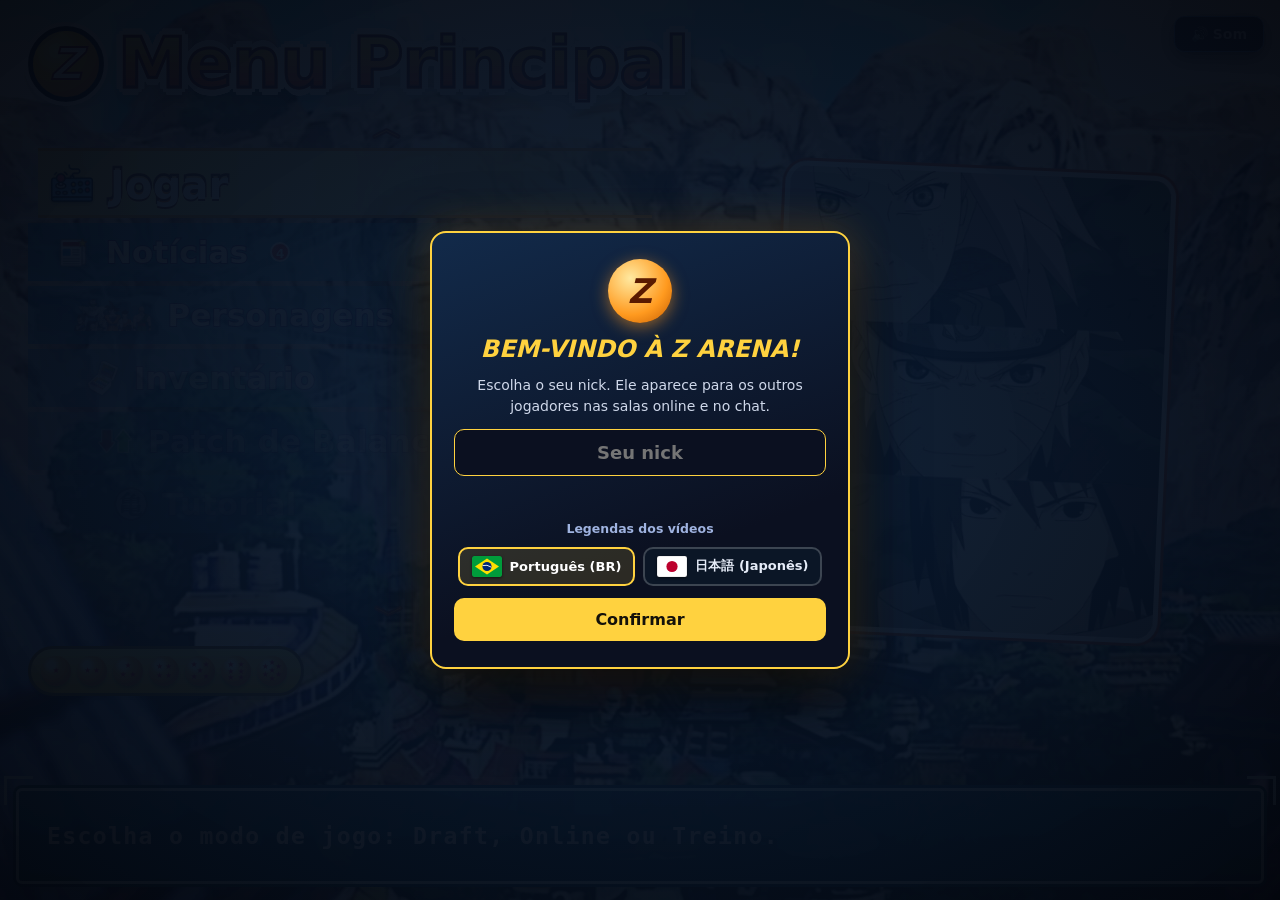
==== src/z-arena.html @ a7643291 "O slot da Única não estoura mais com nomes longos O slot é um item de grade, e item de grade cresce " ====
<!doctype html><html><head><meta charset=utf8><meta name=viewport content="width=device-width,initial-scale=1,viewport-fit=cover"><style>:root{color-scheme:light;box-sizing:border-box;padding-top:env(safe-area-inset-top,0px);padding-bottom:env(safe-area-inset-bottom,0px)}html{scroll-padding-top:env(safe-area-inset-top,0px)}body{margin:0;padding:0;font:14px -apple-system,BlinkMacSystemFont,sans-serif;background:#fff;color:#000}img{max-width:100%}[hidden]:not([hidden=until-found i]){display:none!important}</style></head><body>
<!DOCTYPE html><html lang="pt-BR"><head><meta charset="utf-8">
<meta name="viewport" content="width=device-width, initial-scale=1, viewport-fit=cover">
<title>Z Arena · Etapa 1</title><style>
:root{--bg:#eceff6;--pn:#fff;--in:#e3e7f1;--tx:#151a28;--mu:#5b6379;--a:#f08a00;--r:#d63a30;--g:#23a35f;box-sizing:border-box;padding-top:env(safe-area-inset-top,0px);padding-bottom:env(safe-area-inset-bottom,0px)}
@media(prefers-color-scheme:dark){:root:not([data-theme="light"]){--bg:#0e1220;--pn:#182038;--in:#0e1527;--tx:#e8ecf7;--mu:#8e98b3;--a:#ffa31a;--r:#ff5a4d;--g:#3fd17f}}
:root[data-theme="dark"]{--bg:#0e1220;--pn:#182038;--in:#0e1527;--tx:#e8ecf7;--mu:#8e98b3;--a:#ffa31a;--r:#ff5a4d;--g:#3fd17f}
*{box-sizing:border-box}body{margin:0;background:var(--bg);color:var(--tx);font:14px/1.35 system-ui,sans-serif}
main{max-width:980px;margin:auto;padding:10px}h1{font:800 18px system-ui;margin:2px 0 8px}
.row{background:var(--pn);border:2px solid transparent;border-radius:12px;padding:8px;margin-bottom:8px}.row.cur{border-color:var(--a)}
.hd{display:flex;gap:8px;align-items:center;margin-bottom:6px}.hd img{width:38px;height:38px;border-radius:8px;border:2px solid var(--mu)}.hd small{color:var(--mu)}
#b{display:grid;grid-template-columns:1fr 1fr;gap:8px;align-items:start}.row{margin-bottom:0}.us{display:grid;grid-template-columns:1fr;gap:8px}
.u{background:var(--in);border-radius:10px;padding:7px;display:grid;grid-template-columns:58px 1fr;gap:5px 8px}.u.tg{outline:3px solid var(--r);cursor:pointer}.u.dead{opacity:.8}.u.dead .f{filter:grayscale(1) brightness(.55)}
.fw{position:relative;width:58px;height:58px;grid-row:span 2}.f{width:100%;height:100%;border-radius:10px;display:block}.fw b{position:absolute;inset:0;display:grid;place-items:center;font:800 34px system-ui;text-shadow:0 0 6px #000;pointer-events:none}.fw b.sp{animation:sp 1.6s linear infinite}.fw b.xx{color:#ff4d4d;font-size:46px}@keyframes sp{to{transform:rotate(360deg)}}@media(prefers-reduced-motion:reduce){.fw b.sp{animation:none}}.nm small{display:block;color:var(--mu);font-size:11px}
.hp{position:relative;height:15px;background:#8884;border-radius:8px;overflow:hidden}.hp i{position:absolute;inset:0 auto 0 0;background:var(--g)}.hp span{position:relative;font-size:10px;padding-left:6px;font-weight:700}.sb{position:relative;height:9px;margin-top:3px;background:#8884;border-radius:5px;overflow:hidden}.sb i{position:absolute;inset:0 auto 0 0}.sb.a i{background:#9aa3b5}.sb.r i{background:#2f8cff}.sb span{position:relative;font-size:8px;font-weight:700;padding-left:5px;line-height:9px;color:#fff;text-shadow:0 0 2px #000}
.ch{grid-column:1/-1;display:flex;flex-wrap:wrap;gap:5px;min-height:26px}.si{position:relative;width:26px;height:26px;border-radius:7px;display:grid;place-items:center;font-size:15px;background:#8883;border:2px solid var(--g);touch-action:none;user-select:none}.si.d{border-color:var(--r)}.si em{position:absolute;right:-4px;bottom:-5px;font:800 10px system-ui;background:#000c;color:#fff;border-radius:5px;padding:0 3px}
.sk{grid-column:1/-1;display:flex;flex-wrap:wrap;gap:6px;align-items:center}.w{position:relative}
.ic{width:44px;height:44px;border-radius:8px;border:2px solid var(--mu);display:block;touch-action:none;user-select:none;-webkit-user-drag:none}.ic.on{border-color:var(--a);cursor:pointer}.ic.q{border-color:var(--g)}.ic.off{filter:grayscale(1) brightness(.55)}.ic.p{width:32px;height:32px;border-radius:50%}
.w em{position:absolute;inset:0;display:grid;place-items:center;font:800 18px system-ui;color:#fff;text-shadow:0 0 4px #000;pointer-events:none}
#bar{display:flex;gap:10px;align-items:center;flex-wrap:wrap;margin:6px 0}button{background:var(--a);color:#161616;border:0;border-radius:9px;padding:10px 16px;font:700 14px system-ui}
#lg{font-size:12px;color:var(--mu)}#lg div{padding:2px 0;display:flex;gap:6px;align-items:center}#lg img{width:24px;height:24px;border-radius:5px;flex:none}#lg .lgt{display:block;font:800 11px system-ui;letter-spacing:.1em;text-transform:uppercase;color:#ffcf4a;padding:8px 0 3px;margin-top:4px;border-top:1px solid #ffffff1c}#lg .lgt:first-child{border-top:0;margin-top:0}@media(max-width:899px){body.bt #lg{max-height:40vh;overflow:auto}}
#tip.hv .hvk{display:block;margin-top:7px;padding-top:6px;border-top:1px solid #ffffff1f;color:#8fa0c4;font:600 10.5px system-ui;font-style:normal}#tip.hv kbd{font:800 10px system-ui;background:#ffffff1a;border:1px solid #ffffff40;border-radius:4px;padding:0 5px;color:#fff}#tip.hv.lk{pointer-events:auto;border-color:#ffd23f;box-shadow:0 0 0 2px #ffd23f55,0 10px 28px #000c}#tip.hv.lk .hvk{color:#ffd23f}#tip.hv.lk [data-g],#tip.hv.lk .skr{cursor:help}#tip.hv{max-width:320px;padding:10px 12px;font-size:12.5px;border-color:#ffd23f88;box-shadow:0 10px 28px #000c} #tip.hv b{font-size:13.5px} #tip{position:fixed;z-index:200;max-width:300px;background:#0b1020f2;color:#fff;border:1px solid #fff4;border-radius:10px;padding:9px 11px;font-size:12px;pointer-events:none;display:none}
#tip small{display:block;color:#ffc65a;margin:2px 0 5px}#tip p{margin:0 0 5px}#tip i{display:block;color:#9fe3c4;font-style:normal;font-size:11px;margin-top:2px}
@media(max-width:560px){#b{gap:6px}.row{padding:6px}.ic{width:34px;height:34px}.ic.p{width:26px;height:26px}.fw{width:46px;height:46px}.u{grid-template-columns:46px 1fr;padding:5px}.sk{gap:3px}}.bars{display:flex;flex-direction:column;gap:3px}.bar{position:relative;height:18px;border-radius:9px;background:#8885;overflow:hidden}.bar i{position:absolute;inset:0 auto 0 0}.bar span{position:relative;display:block;font:700 11px/18px system-ui;padding:0 8px;color:#fff;text-shadow:0 1px 2px #000}.bar.h i{background:#23a35f}.bar.h.lo i{background:#e04a3f}.bar.b i{background:#2f7fe8}.bar.a i{background:#8f97a8}.bar.z span{opacity:.55}.ch{min-height:0}.qq{flex-basis:100%;font-size:12px;color:var(--mu)}button.g{background:transparent;color:var(--tx);border:2px solid var(--mu)}button:disabled{opacity:.4}.slots{display:flex;gap:8px;flex-wrap:wrap;margin-bottom:8px}.slot{width:96px;min-height:104px;border:2px dashed var(--mu);border-radius:10px;padding:4px;text-align:center;font-size:11px}.slot.e{opacity:.6}.slot img{width:64px;height:64px;border-radius:8px}.slot small{display:block;color:var(--mu)}.rs{display:flex;flex-wrap:wrap;gap:6px}.rs .ic{width:50px;height:50px}.ic.sel{border-color:var(--g)}@media(max-width:560px){.slot{width:74px}}
#tip:has(.cd){max-width:none;padding:3px;background:#000e}.cd{display:block;aspect-ratio:1440/1546;width:min(92vw,620px,calc((100vh - 24px)*1440/1546));height:auto;border-radius:8px}
.pb{position:absolute;left:50%;bottom:-7px;transform:translateX(-50%);font:800 10px system-ui;padding:0 5px;border-radius:6px;background:#000c;white-space:nowrap;pointer-events:none}.pb.up{color:#4ade80}.pb.dn{color:#ff6b61}
.si.rv{border-color:#ffd54a;box-shadow:0 0 7px #ffd54a}
.fdb{grid-column:1/-1;background:var(--pn);border-radius:10px;padding:8px 10px;font-size:13px}.row.full{grid-column:1/-1}.fdd{margin:8px 0 0;font-size:13px;color:var(--mu)}button.g.on2{background:var(--a);color:#161616;border-color:var(--a)}
.bar i{transition:width .05s linear}@media(prefers-reduced-motion:reduce){.bar i{transition:none!important}}
#dr{display:none;--dbg:#06080d;--dpn:#0d111a;--dln:#1d2534;--dtx:#e9edf6;--dmu:#8590a6;--b1:#4b93ff;--r1:#ff5757;--gd:#f5a524}
body.dm{background:#06080d}body.dm main{display:none}body.dm #dr{display:block;min-height:100vh;background:var(--dbg);color:var(--dtx)}
#dr button{font:600 13px system-ui;border-radius:8px;padding:8px 12px;cursor:pointer;background:transparent;color:var(--dtx);border:1px solid var(--dln)}
#dr button:disabled{opacity:.45;cursor:default}#dr button:focus-visible,#dr input:focus-visible,.dch:focus-visible{outline:2px solid var(--gd);outline-offset:2px}
.menu{max-width:760px;margin:0 auto;padding:13vh 16px 48px;text-align:center}
#dr .seg.on,#dr .dflt.on{background:var(--gd);color:#14110a;border-color:var(--gd)}
.dtop{display:grid;grid-template-columns:1fr auto 1fr;align-items:center;gap:10px;padding:12px 16px 8px}
.dbans{display:flex;gap:6px;min-height:42px;align-items:center}.dbans.r{justify-content:flex-end}
.dban{width:42px;height:42px;border-radius:7px;border:1px solid var(--dln);background:#0b0f17;position:relative;overflow:hidden}
.dban img{width:100%;height:100%;display:block;filter:grayscale(1) brightness(.55)}
.dban.x::after{content:"";position:absolute;left:-15%;top:50%;width:130%;height:2px;background:var(--r1);transform:rotate(-45deg)}
.dmid{text-align:center;min-width:0}
.dtm{font:800 44px/1 system-ui;color:var(--gd);font-variant-numeric:tabular-nums}.dtm.off span{visibility:hidden}
.dst{font-size:13px;color:var(--dmu);margin:6px 0 8px}.dst.t0{color:var(--b1)}.dst.t1{color:var(--r1)}
.dprog{display:flex;gap:4px;justify-content:center;flex-wrap:wrap}.dprog span{font-size:10.5px;padding:2px 8px;border-radius:999px;border:1px solid var(--dln);color:var(--dmu)}
.dprog .dn{color:var(--dtx)}.dprog .on{background:var(--gd);color:#14110a;border-color:var(--gd);font-weight:700}
.dbody{display:grid;grid-template-columns:minmax(150px,250px) minmax(0,1fr) minmax(150px,250px);gap:12px;padding:6px 16px 18px;align-items:start}
.dcol{display:flex;flex-direction:column;gap:8px}
.dteam{font:700 14px system-ui;color:var(--b1);padding:2px}.dcol.r .dteam{color:var(--r1);text-align:right}
.dcol.act .dteam::after{content:" · na vez";font-weight:400;color:var(--dmu)}
.dslot{position:relative;height:88px;border-radius:9px;border:1px solid var(--dln);background:#0b0f17 center/cover no-repeat;overflow:hidden;user-select:none;touch-action:none}
.dslot::before{content:"";position:absolute;inset:0;background:linear-gradient(0deg,#000d,#0000 60%)}
.dslot b,.dslot small{position:absolute;left:10px;z-index:1}.dslot b{bottom:8px;font:800 14px system-ui;text-shadow:0 1px 3px #000}.dslot small{top:7px;font-size:10.5px;color:#c5ccda;text-shadow:0 1px 2px #000}
.dslot b.q{color:var(--dmu);font-weight:600}
.dcol.r .dslot b,.dcol.r .dslot small{left:auto;right:10px}
.dslot.ld{height:104px;border-color:#4a3a14}.dslot.ld.none{opacity:.6}
.dslot.cur{border-color:var(--b1);box-shadow:inset 0 0 0 1px var(--b1),0 0 18px #4b93ff44}.dcol.r .dslot.cur{border-color:var(--r1);box-shadow:inset 0 0 0 1px var(--r1),0 0 18px #ff575744}
.dslot.ban{filter:grayscale(1) brightness(.6)}.dslot.ban small{color:var(--r1)}.dslot.ldp small{color:var(--gd)}.dslot.e{opacity:.55}
.dnote{font-size:12px;color:var(--dmu);margin:0}
.dpl{display:flex;gap:5px;align-items:center;flex-wrap:wrap;margin-top:2px}.dpl small{font-size:10.5px;color:var(--dmu);flex-basis:100%}.dcol.r .dpl{justify-content:flex-end}
.dpl img{width:30px;height:30px;border-radius:6px;display:block}.dpl img.du{opacity:.3}
.dcen{background:var(--dpn);border:1px solid var(--dln);border-radius:12px;padding:12px;display:flex;flex-direction:column;gap:12px;min-height:480px;min-width:0}
.dctop{display:flex}#dr .dlink{border-color:transparent;color:var(--dmu);padding:4px 6px}#dr .dlink:hover{color:var(--dtx)}
.dhead{text-align:center;font-size:13px;color:var(--dmu);padding:10px;border:1px solid var(--dln);border-radius:9px}.dhead.t0{border-color:#24406b}.dhead.t1{border-color:#6b2424}
.dtools{display:flex;flex-direction:column;gap:8px}.dtools input{background:#0b0f17;border:1px solid var(--dln);color:var(--dtx);border-radius:8px;padding:9px 11px;font:14px system-ui;width:100%}
.dflts{display:flex;gap:5px;flex-wrap:wrap}#dr .dflt{padding:5px 9px;font-size:12px;color:var(--dmu)}
.dgrid{display:grid;grid-template-columns:repeat(auto-fill,minmax(78px,1fr));gap:12px 10px;align-content:start}.dgrid.big{grid-template-columns:repeat(auto-fill,minmax(110px,1fr))}
.dch{text-align:center;cursor:pointer;position:relative;user-select:none;touch-action:none}
.dch img{width:100%;aspect-ratio:1;border-radius:9px;border:2px solid #1a2130;display:block;-webkit-user-drag:none;transition:border-color .12s}
.dch:hover img{border-color:#3a4558}.dch.sel img{border-color:var(--gd);box-shadow:0 0 16px #f5a52477}
.dch span{font-size:11.5px;margin-top:5px;line-height:1.25;color:var(--dtx);display:-webkit-box;-webkit-line-clamp:2;-webkit-box-orient:vertical;overflow:hidden}
.dch.dis{cursor:default}.dch.dis img{filter:grayscale(1) brightness(.35)}.dch.dis:hover img{border-color:#1a2130}.dch.dis span{color:#5a6377}
.dch em{position:absolute;top:5px;left:5px;right:5px;font:700 9.5px system-ui;background:#000d;color:#d6dbe6;padding:2px 4px;border-radius:5px;font-style:normal}
#dr .dcf{margin-top:auto;padding:13px;font-size:15px;letter-spacing:.04em;background:#0b0f17;color:var(--dmu)}#dr .dcf:enabled{background:var(--gd);color:#14110a;border-color:var(--gd)}
.fvw{display:flex;flex-direction:column;gap:12px}.fvg{display:grid;grid-template-columns:repeat(3,minmax(0,1fr));gap:14px}.fvc{position:relative;min-height:210px;border-radius:14px;border:2px solid #ffffff22;background-size:cover;background-position:center;padding:0;overflow:hidden;text-align:left;cursor:pointer;transition:transform .15s,border-color .15s;display:flex;flex-direction:column;justify-content:flex-end;align-items:stretch}.fvc:hover:enabled{transform:translateY(-2px)}.fvc.s{border-color:var(--gd);box-shadow:0 0 0 2px var(--gd),0 6px 22px #f5b94255}.fvc:disabled{opacity:.45;cursor:default}.fvt{position:relative;width:100%;padding:44px 16px 14px;background:linear-gradient(transparent,#000c 42%,#000f);display:flex;flex-direction:column;gap:5px}.fvt b{font-size:21px;line-height:1.15;color:#fff;text-shadow:0 2px 5px #000}.fvt small{font-size:15px;color:#f4f6fb;line-height:1.38;text-shadow:0 1px 3px #000,0 0 8px #000}.fvk{position:absolute;top:6px;right:8px;width:24px;height:24px;border-radius:50%;background:var(--gd);color:#14110a;font-weight:800;display:flex;align-items:center;justify-content:center}#dr .fvc{padding:0;border:2px solid #ffffff22;border-radius:14px}#dr .fvc.s{border-color:var(--gd)}.fvw{container-type:inline-size}@container (max-width:719px){.fvg{grid-template-columns:repeat(2,minmax(0,1fr))}}@media(max-width:640px){.fvg{gap:8px}.fvc{min-height:184px}.fvt{padding:34px 10px 10px}.fvt b{font-size:16px}.fvt small{display:block;font-size:12.5px;line-height:1.34}} #dr .dnb{margin-top:6px;padding:9px;font-size:13px;background:transparent;color:var(--dmu)}#dr .dnb:enabled{background:transparent;color:#ff8a80;border-color:#ff8a8066}#dr .dnb:enabled:hover{background:#ff8a8018}.dban.nb{display:flex;align-items:center;justify-content:center;opacity:.7}.dban.nb span{font:700 16px system-ui;color:var(--dmu)} #dr .dgo{align-self:center;background:var(--gd);color:#14110a;border-color:var(--gd);padding:12px 28px;font-size:15px}
.dbig{text-align:center;padding:26px 8px 6px}.dbig>small{color:var(--gd);font-size:12px}.dbig h2{font:800 32px/1.1 system-ui;margin:8px 0 12px}.dbig p{color:#b8c0d0;max-width:58ch;margin:14px auto 0;line-height:1.55;font-size:14px}
.dsum{display:grid;grid-template-columns:1fr 1fr;gap:14px;margin-top:16px;text-align:left}.dst2{border:1px solid var(--dln);border-radius:10px;padding:12px}.dst2.t0>b{color:var(--b1)}.dst2.t1>b{color:var(--r1)}
.dln2{display:flex;align-items:center;gap:8px;margin-top:8px;font-size:13px}.dln2 img{width:30px;height:30px;border-radius:6px}
.dpass{position:fixed;inset:0;z-index:8;background:#06080df5;display:grid;place-items:center;padding:16px}.dpbox{text-align:center;max-width:360px}.dpbox b{font-size:22px}.dpbox p{color:var(--dmu);line-height:1.5;margin:10px 0 18px}
@media(max-width:820px){.dbody{grid-template-columns:1fr;padding:6px 12px 16px}.dcen{order:2;min-height:0}.dcol.r{order:3}
 .dcol{flex-direction:row;flex-wrap:wrap}.dteam{flex-basis:100%}.dcol.r .dteam{text-align:left}.dslot,.dslot.ld{flex:1 1 17%;min-width:58px;height:70px;background-size:cover}
 .dslot b{font-size:10.5px;left:6px;bottom:5px}.dslot small{left:6px;top:4px;font-size:9px}.dcol.r .dslot b,.dcol.r .dslot small{left:6px;right:auto}.dnote,.dpl{flex-basis:100%}.dcol.r .dpl{justify-content:flex-start}
 .dtop{padding:10px 12px 4px;gap:6px}.dban{width:28px;height:28px}.dtm{font-size:34px}.dsum{grid-template-columns:1fr}.dgrid{grid-template-columns:repeat(auto-fill,minmax(66px,1fr))}}
.froll-w{display:flex;flex-direction:column;align-items:center;gap:16px;padding:18px 0 4px}.froll-h{color:var(--gd);font-size:13px}
.froll{position:relative;width:100%;overflow:hidden;padding:14px 0;-webkit-mask-image:linear-gradient(90deg,transparent,#000 14%,#000 86%,transparent);mask-image:linear-gradient(90deg,transparent,#000 14%,#000 86%,transparent)}
.fstrip{display:flex;gap:14px;will-change:transform}
.fitem{flex:0 0 260px;height:174px;border-radius:12px;background:#0b0f17 center/cover;position:relative;overflow:hidden;border:2px solid var(--dln);transition:transform .3s,border-color .3s,box-shadow .3s}
.fitem::before{content:"";position:absolute;inset:0;background:linear-gradient(0deg,#000c,#0000 55%)}
.fitem b{position:absolute;left:12px;right:12px;bottom:10px;font:800 15px system-ui;text-shadow:0 1px 3px #000;z-index:1}
.fitem.on{border-color:var(--gd);box-shadow:0 0 0 2px var(--gd),0 0 32px #f5a52499;transform:scale(1.06)}
.fmark{position:absolute;top:0;bottom:0;left:50%;width:3px;margin-left:-1.5px;background:var(--gd);box-shadow:0 0 12px var(--gd);border-radius:2px}
.fmark::before,.fmark::after{content:"";position:absolute;left:50%;margin-left:-8px;border:8px solid transparent}.fmark::before{top:0;border-top-color:var(--gd)}.fmark::after{bottom:0;border-bottom-color:var(--gd)}
.fwin{width:min(100%,640px);aspect-ratio:3/2;border-radius:14px;background:#0b0f17 center/cover;position:relative;overflow:hidden;border:2px solid var(--gd);box-shadow:0 0 40px #f5a52440;animation:fwin .5s ease-out}
.fwin::before{content:"";position:absolute;inset:0;background:linear-gradient(0deg,#000e 8%,#0006 45%,#0000 70%)}
.fwin-t{position:absolute;left:0;right:0;bottom:0;padding:20px 22px;text-align:left}.fwin-t small{color:var(--gd);font-size:12px}.fwin-t h2{font:800 30px/1.1 system-ui;margin:4px 0 8px}.fwin-t p{margin:0;color:#d5dbe7;line-height:1.5;font-size:14px;max-width:60ch}
@keyframes fwin{from{opacity:0;transform:scale(.96)}to{opacity:1;transform:none}}@media(prefers-reduced-motion:reduce){.fwin{animation:none}}
.fdb{position:relative;background-color:#111!important;background-position:center!important;background-size:cover!important;color:#fff;border-radius:10px;overflow:hidden;padding:12px 14px!important;text-shadow:0 1px 2px #000}.fdb::before{content:"";position:absolute;inset:0;background:linear-gradient(90deg,#000d 35%,#0005);z-index:0}.fdb>*{position:relative}
.fdd img{display:block;width:min(100%,320px);aspect-ratio:3/2;object-fit:cover;border-radius:8px;margin-bottom:8px}
@media(max-width:820px){.fitem{flex-basis:170px;height:114px}.fitem b{font-size:12px}.fwin-t h2{font-size:22px}.fwin-t p{font-size:13px}}
.dslot.cur{--pc:var(--b1);animation:dpulse 1.1s ease-in-out infinite}.dcol.r .dslot.cur{--pc:var(--r1)}
@keyframes dpulse{0%,100%{box-shadow:inset 0 0 0 1px var(--pc),0 0 4px transparent}50%{box-shadow:inset 0 0 0 2px var(--pc),0 0 26px var(--pc)}}
.dslot.cur::after{content:"";position:absolute;inset:0;background:linear-gradient(100deg,transparent 35%,#ffffff26 50%,transparent 65%);background-size:260% 100%;animation:dshine 1.8s linear infinite;pointer-events:none}
@keyframes dshine{from{background-position:130% 0}to{background-position:-130% 0}}
.dslot.nxt{opacity:.8;border-style:dashed;border-color:#3a4a66}.dcol.r .dslot.nxt{border-color:#663a3a}
.dban.cur{border-color:var(--gd);animation:dbp 1s ease-in-out infinite}@keyframes dbp{50%{box-shadow:0 0 14px var(--gd)}}
.dslot.hid .faint{position:absolute;inset:0;background:center/cover no-repeat;opacity:.32;filter:grayscale(.25) blur(.5px)}
.dslot b.qm,.dcol.r .dslot b.qm{left:0!important;right:0!important;top:50%;bottom:auto;transform:translateY(-50%);text-align:center;font:900 42px/1 system-ui;color:var(--gd);text-shadow:0 0 14px #000}
.fwin.na{animation:none}.fnote{margin:0;color:var(--dmu);font-size:13px;text-align:center}.frd{display:flex;gap:10px;flex-wrap:wrap;justify-content:center}
#dr .dgo.t0:not(.ok){background:transparent;color:var(--b1);border-color:var(--b1)}#dr .dgo.t1:not(.ok){background:transparent;color:var(--r1);border-color:var(--r1)}#dr .dgo.ok{opacity:.75}
@media(prefers-reduced-motion:reduce){.dslot.cur,.dslot.cur::after,.dban.cur{animation:none}}
.prv{display:flex;flex-direction:column;gap:16px;align-items:stretch;padding:2px 0 4px}
.prow{opacity:.2;transition:opacity .4s}.prow.on{opacity:1}
.prl{font:700 13px system-ui;margin:0 0 8px;text-align:center}.prow.t0 .prl{color:var(--b1)}.prow.t1 .prl{color:var(--r1)}
.pcards{display:flex;gap:14px;justify-content:center;perspective:1000px;min-height:40px}
.pcard{position:relative;flex:0 0 auto;width:min(28%,168px);aspect-ratio:3/4;opacity:0;transform:translateY(34px) rotateY(80deg) scale(.9);transition:opacity .5s,transform .7s cubic-bezier(.2,.85,.25,1),width .5s,margin .5s;user-select:none;touch-action:none;cursor:pointer}
.pcard.in{opacity:1;transform:none}
.pcard .ph{position:absolute;inset:0;background:center/cover no-repeat;border-radius:10px;transition:transform 1s cubic-bezier(.3,.55,.3,1),opacity .7s .35s,filter .6s}
.pcard .ph.l{clip-path:polygon(0 0,52% 0,46% 11%,55% 23%,47% 36%,56% 50%,45% 63%,54% 77%,47% 90%,52% 100%,0 100%)}.pcard .ph.r{clip-path:polygon(52% 0,100% 0,100% 100%,52% 100%,47% 90%,54% 77%,45% 63%,56% 50%,47% 36%,55% 23%,46% 11%)}
.pcard::after{content:"";position:absolute;inset:0;border-radius:10px;border:2px solid var(--pc,#fff);box-shadow:0 0 22px var(--pg,transparent);pointer-events:none;transition:opacity .3s,border-color .4s,box-shadow .4s}
.prow.t0 .pcard{--pc:var(--b1);--pg:#4b93ff55}.prow.t1 .pcard{--pc:var(--r1);--pg:#ff575755}
.pcard>b{position:absolute;left:0;right:0;bottom:0;padding:26px 8px 9px;font:800 13px/1.2 system-ui;text-align:center;background:linear-gradient(0deg,#000e,transparent);border-radius:0 0 10px 10px;text-shadow:0 1px 3px #000;transition:opacity .3s}
.ptag{position:absolute;left:50%;top:44%;transform:translate(-50%,-50%) rotate(-12deg) scale(1.6);opacity:0;z-index:2;white-space:nowrap;font:900 11px system-ui;letter-spacing:.06em;color:#fff;background:var(--r1);padding:5px 9px;border-radius:5px;box-shadow:0 4px 14px #000a;transition:opacity .25s,transform .35s cubic-bezier(.3,1.6,.5,1)}
.prow .pcard.gray{--pc:#7a7f8a;--pg:transparent}.pcard.gray .ph{filter:grayscale(1) brightness(.6)}.pcard.gray .ptag{opacity:1;transform:translate(-50%,-50%) rotate(-12deg) scale(1)}
.pcard.torn .ph.l{transform:translate(-30px,18px) rotate(-14deg);opacity:0}.pcard.torn .ph.r{transform:translate(30px,28px) rotate(15deg);opacity:0}
.pcard.torn>b,.pcard.torn::after,.pcard.torn .ptag{opacity:0}
.pcard.gone{width:0;margin:0 -7px;opacity:0}
.pmsg{margin:2px 0 0;text-align:center;color:var(--gd);font-size:14px;min-height:20px}.pinfo{margin:2px auto 0;max-width:62ch;text-align:center;color:#b8c0d0;font-size:14px;line-height:1.55}
#dr .prv .dgo,#dr .prv .dlink{align-self:center}
@media(prefers-reduced-motion:reduce){.pcard,.pcard .ph,.ptag{transition:none}}
.olob{max-width:880px;margin:0 auto;padding:20px 16px 48px;display:flex;flex-direction:column;gap:14px}.otop{display:flex}
.oh{font:800 28px/1.1 system-ui;margin:0}.odim{color:var(--dmu);margin:0}.odim.small{font-size:12.5px;line-height:1.5}
.obox{background:var(--dpn);border:1px solid var(--dln);border-radius:12px;padding:16px;display:flex;flex-direction:column;gap:10px}.obox p{margin:0;color:var(--dmu);line-height:1.5;font-size:14px}.obox b{font-size:16px}
.ogrid{display:grid;grid-template-columns:repeat(auto-fit,minmax(240px,1fr));gap:12px}.ojoin{display:flex;gap:8px}
.ojoin input{flex:1;min-width:0;background:#0b0f17;border:1px solid var(--dln);color:var(--dtx);border-radius:8px;padding:10px 12px;font:700 18px system-ui;letter-spacing:.18em;text-transform:uppercase}
#dr .olob .dgo{align-self:flex-start}.oerr{background:#3a1416;border:1px solid #6b2424;color:#ffb4b4;border-radius:10px;padding:10px 12px;font-size:14px}
.ocode{display:flex;align-items:baseline;gap:12px}.ocode small{color:var(--dmu)}.ocode b{font:900 34px/1 system-ui;letter-spacing:.2em;color:var(--gd)}.oslot{width:74px;text-align:center;font-size:11px;color:var(--dmu);cursor:pointer;user-select:none;touch-action:none}.oslot img,.oslot i{display:block;width:74px;height:74px;border-radius:9px;border:2px solid var(--gd);margin-bottom:4px}.oslot.e i{border:2px dashed var(--dln)}
.osend{color:var(--mu);font-size:13px}.oerr2{color:var(--r);font-size:13px}.odim2{color:var(--mu);font-size:12px}
.dctop{justify-content:space-between;align-items:center}
.onote{background:#2a2412;border:1px solid #5c4a17;color:#ffd98a;border-radius:10px;padding:10px 12px;font-size:14px}
button.g.sur{color:var(--r);border-color:var(--r)}
.dgrid.big{grid-template-columns:repeat(auto-fill,minmax(140px,180px));justify-content:center;gap:16px}
.dch.sp img{aspect-ratio:3/4;object-fit:cover;border-radius:11px}.dch.sp span{font-size:13px;font-weight:700}.dch.sp.sel img{transform:translateY(-4px)}.dch.sp img{transition:border-color .12s,transform .15s}
.brv{display:flex;flex-direction:column;align-items:center;gap:16px;padding:8px 0}.brh{font:800 22px system-ui;color:var(--gd)}
.bcards{display:flex;gap:18px;justify-content:center;flex-wrap:wrap;width:100%}
.bcard{position:relative;width:min(42%,200px);aspect-ratio:3/4;border-radius:12px;overflow:hidden;border:2px solid var(--bc);box-shadow:0 0 24px var(--bg);opacity:0;animation:bin .55s cubic-bezier(.2,.85,.25,1) forwards;animation-delay:var(--d);user-select:none;touch-action:none;cursor:pointer}
.bcard.t0{--bc:var(--b1);--bg:#4b93ff44}.bcard.t1{--bc:var(--r1);--bg:#ff575744}
.bimg{position:absolute;inset:0;background:center/cover no-repeat;animation:bgray .7s forwards;animation-delay:calc(var(--d) + .8s)}
.bcard::after{content:"";position:absolute;inset:0;background:linear-gradient(0deg,#000e 4%,#0000 38%);pointer-events:none}
.bcard>b,.bcard>small{position:absolute;left:0;right:0;text-align:center;z-index:1;text-shadow:0 1px 3px #000}.bcard>b{bottom:24px;font:800 14px system-ui}.bcard>small{bottom:7px;font-size:11px;color:#c5ccda}
.bseal{position:absolute;left:-18%;right:-18%;top:40%;z-index:2;display:flex;align-items:center;justify-content:center;gap:8px;padding:6px 0;opacity:0;transform:rotate(-24deg) scale(2.4);
 background:linear-gradient(90deg,#4a0a0f,#b8232c 28%,#d0313a 50%,#b8232c 72%,#4a0a0f);border-top:2px solid #f5c26b;border-bottom:2px solid #f5c26b;box-shadow:0 6px 18px #000b;animation:bstamp .45s cubic-bezier(.3,1.5,.5,1) forwards;animation-delay:calc(var(--d) + 1.15s)}
.bseal svg{width:34px;height:34px;flex:none;filter:drop-shadow(0 2px 3px #000)}.bseal span{font:900 17px system-ui;letter-spacing:.22em;color:#fff;text-transform:uppercase;text-shadow:0 2px 4px #000}
@keyframes bin{from{opacity:0;transform:translateY(30px) scale(.92)}to{opacity:1;transform:none}}
@keyframes bgray{to{filter:grayscale(1) brightness(.5)}}
@keyframes bstamp{0%{opacity:0;transform:rotate(-24deg) scale(2.4)}70%{opacity:1;transform:rotate(-24deg) scale(.94)}100%{opacity:1;transform:rotate(-24deg) scale(1)}}
@media(prefers-reduced-motion:reduce){.bcard,.bimg,.bseal{animation:none}.bcard{opacity:1}.bimg{filter:grayscale(1) brightness(.5)}.bseal{opacity:1;transform:rotate(-24deg)}}
@media(max-width:820px){.dgrid.big{grid-template-columns:repeat(auto-fill,minmax(100px,1fr))}.bseal svg{width:24px;height:24px}.bseal span{font-size:12px}}
.lk{cursor:default!important;position:relative}.lk img{filter:grayscale(1) brightness(.45)!important}.lk span{color:#5a6377!important}
.lki{position:absolute;left:50%;top:0;width:100%;aspect-ratio:1;display:grid;place-items:center;transform:translateX(-50%);font-style:normal;font-size:22px;filter:drop-shadow(0 2px 3px #000);pointer-events:none}
.rslk{position:relative;width:50px;height:50px;user-select:none;touch-action:none}.rslk img{width:50px;height:50px;border-radius:8px;border:2px solid var(--mu);filter:grayscale(1) brightness(.5);display:block}.rslk .lki{font-size:18px;height:50px}
.lkc{position:relative}.lkc b{position:absolute;left:0;right:0;bottom:34px;text-align:center;font:800 18px system-ui;color:#fff;text-shadow:0 2px 4px #000}.lkc span{position:absolute;left:0;right:0;bottom:12px;text-align:center;font-size:12px;color:#ffd98a;text-shadow:0 1px 3px #000}
.lkc .cd{aspect-ratio:3/4!important;width:min(80vw,360px,calc((100vh - 24px)*.75))!important}
#pann{position:fixed;inset:0;z-index:20;display:none;place-items:center;pointer-events:none;background:radial-gradient(ellipse at center,#000d 0%,#000a 40%,#0006 75%)}
#pann.show,#pann.out{display:grid}
#pann .pbox{text-align:center;padding:0 16px;max-width:96vw}
#pann .pk{font:900 13px system-ui;letter-spacing:.5em;color:#ffcf4a;opacity:.85;margin-bottom:6px;text-shadow:0 2px 6px #000}
#pann .pt{font:900 italic clamp(34px,7vw,86px)/1.02 system-ui;letter-spacing:-.01em;text-transform:uppercase;background:linear-gradient(180deg,#fff7b0 0%,#ffd23f 32%,#ff9a1f 62%,#e5520f 100%);-webkit-background-clip:text;background-clip:text;color:transparent;-webkit-text-stroke:2px #5a1a00;paint-order:stroke fill;filter:drop-shadow(0 4px 0 #2a0b00) drop-shadow(0 0 26px #ff8a1f99)}
#pann .ps{margin-top:12px;font:700 clamp(14px,1.8vw,19px) system-ui;color:#fff;text-shadow:0 2px 6px #000,0 0 12px #000}
#pann.show .pbox{animation:pin .55s cubic-bezier(.2,1.4,.4,1) both}#pann.show{animation:pfade .3s both}
#pann.out{animation:pfo .65s ease-in forwards}#pann.out .pbox{animation:pup .65s cubic-bezier(.6,0,.8,.4) forwards}
@keyframes pin{0%{opacity:0;transform:scale(2.2) skewX(-8deg)}60%{opacity:1;transform:scale(.94)}100%{transform:none}}
@keyframes pfade{from{opacity:0}to{opacity:1}}@keyframes pfo{to{opacity:0}}
@keyframes pup{to{opacity:0;transform:translateY(-38vh) scale(.28)}}
@media(prefers-reduced-motion:reduce){#pann.show .pbox,#pann.out .pbox{animation:none}#pann.out{animation:pfo .3s forwards}}
.dphase{font:900 italic 15px system-ui;text-transform:uppercase;letter-spacing:.02em;background:linear-gradient(180deg,#fff2a0,#ffc53a 45%,#ff8a1f);-webkit-background-clip:text;background-clip:text;color:transparent;filter:drop-shadow(0 1px 0 #4a1500);text-align:center;flex:1;padding:0 8px}
#tip:has(.ltip){max-width:none;padding:0;background:transparent;border:0}
.ltip{width:min(92vw,440px);border-radius:14px;overflow:hidden;background:#0d111a;border:2px solid #f5a524;box-shadow:0 10px 40px #000c,0 0 30px #f5a52440}
.lth{height:140px;background:center/cover no-repeat;position:relative}.lth::after{content:"";position:absolute;inset:0;background:linear-gradient(0deg,#0d111a 2%,#0000 60%)}
.lth b{position:absolute;left:16px;bottom:8px;z-index:1;font:800 20px system-ui;color:#fff;text-shadow:0 2px 4px #000}
.ltb{padding:12px 16px 16px}.ltb small{display:block;font:900 italic 13px system-ui;text-transform:uppercase;letter-spacing:.04em;background:linear-gradient(180deg,#fff2a0,#ffc53a 45%,#ff8a1f);-webkit-background-clip:text;background-clip:text;color:transparent;margin-bottom:6px}
.ltb p{margin:0;font:600 17px/1.5 system-ui;color:#f2f4fa}.ltb em{display:block;margin-top:8px;color:#ff8a80;font-style:normal;font-size:13px}.ltb i{font-size:12.5px!important;margin-top:6px!important}
.qq{display:flex;flex-wrap:wrap;gap:6px;align-items:center}
button.qa{padding:2px 6px;font-size:11px;background:transparent;color:var(--tx);border:1px solid var(--mu);border-radius:6px}button.qa:disabled{opacity:.3}
.w .qn{position:absolute;left:-5px;top:-6px;min-width:18px;height:18px;border-radius:9px;background:var(--a);color:#161616;font:800 11px/18px system-ui;text-align:center;pointer-events:none}
.tturn{display:none}
@media(min-width:900px){
body.bt{--bg:#05070c;--pn:#0c1220d9;--in:#111a2ccc;--tx:#eef1f8;--mu:#9aa4bb;background:#05070c var(--fbg,none) center/cover fixed no-repeat;color:var(--tx)}
body.bt::before{content:"";position:fixed;inset:0;background:radial-gradient(ellipse at 50% 45%,#05070c55 0%,#05070cc4 55%,#05070cf2 100%);pointer-events:none;z-index:0}
body.bt main{position:relative;z-index:1;max-width:none;min-height:100vh;display:grid;grid-template-columns:minmax(0,640px) minmax(250px,300px) minmax(0,640px);justify-content:center;grid-template-rows:auto auto 1fr;column-gap:22px;row-gap:12px;padding:16px 20px;align-items:start}
body.bt main>h1{display:none}body.bt #b{display:contents}
body.bt .row{background:transparent;border:0;padding:0;margin:0;grid-row:1/span 3;display:flex;flex-direction:column;gap:6px}
body.bt .row.t0{grid-column:1}body.bt .row.t1{grid-column:3}
body.bt .row .hd{background:#0c1220c0;border:1px solid #ffffff14;border-radius:10px;padding:6px 10px;margin:0 0 6px}body.bt .row.t1 .hd{flex-direction:row-reverse;text-align:right}
body.bt .row.t0 .hd b{color:#6aa8ff}body.bt .row.t1 .hd b{color:#ff7a72}
body.bt .row.cur .hd{border-color:#ffc53a;box-shadow:0 0 18px #ffb02e44}
body.bt .us{display:flex;flex-direction:column;gap:14px}
body.bt .u{background:transparent;padding:0;border-radius:0;display:grid;grid-template-columns:136px minmax(0,1fr);grid-template-areas:"f s" "n s" "b s" "c s";gap:3px 0;align-items:start}
body.bt .row.t1 .u{grid-template-columns:minmax(0,1fr) 136px;grid-template-areas:"s f" "s n" "s b" "s c"}
body.bt .u.tg{outline:none}body.bt .u.tg .fw img{box-shadow:0 0 0 3px var(--r),0 0 18px var(--r)}body.bt .u.tg .sk{box-shadow:0 0 0 2px #ff5a4d}
body.bt .fw{grid-area:f;grid-row:auto;width:92px;height:92px;justify-self:center}
body.bt .fw .f{border-radius:10px;border:2px solid #ffffff40;box-shadow:0 6px 16px #000a}
body.bt .row.t0 .fw .f{border-color:#6aa8ff99}body.bt .row.t1 .fw .f{border-color:#ff7a7299}
body.bt .nm{grid-area:n;text-align:center;font:700 12px/1.25 system-ui;color:#fff;text-shadow:0 1px 3px #000;padding:0 4px}body.bt .nm small{font-weight:400}
body.bt .bars{grid-area:b;padding:0 6px}body.bt .bar{height:15px}body.bt .bar span{font-size:10px;line-height:15px}
body.bt .ch{grid-area:c;justify-content:center;padding:2px 4px}
body.bt .sk{grid-area:s;align-self:center;position:relative;display:flex;flex-wrap:wrap;gap:9px;align-items:center;padding:16px 18px;border-radius:12px;
 background:linear-gradient(180deg,#25a35d,#157a43 55%,#0f5f34);border:2px solid #63d79566;box-shadow:inset 0 2px 0 #ffffff33,inset 0 -3px 0 #00000040,0 8px 20px #000a}
body.bt .row.t0 .sk{margin-left:14px;padding-left:24px}body.bt .row.t1 .sk{margin-right:14px;padding-right:24px;flex-direction:row-reverse}
body.bt .sk::before{content:"";position:absolute;top:-6px;bottom:-6px;width:20px;border-radius:7px;background:linear-gradient(90deg,#8f96a3,#e8ebf0 45%,#b5bbc6 60%,#6f7682);box-shadow:0 4px 10px #0009}
body.bt .row.t0 .sk::before{left:-12px}body.bt .row.t1 .sk::before{right:-12px}
body.bt .row.cur .sk{border-color:#ffd23f;box-shadow:inset 0 2px 0 #ffffff33,0 0 0 1px #ffd23f88,0 0 22px #ffb02e55}
body.bt .u.dead .sk{filter:grayscale(1) brightness(.5)}
body.bt .ic{width:58px;height:58px;border-radius:9px;border-color:#0b2a17;box-shadow:0 3px 8px #0008}body.bt .ic.on{border-color:#ffd23f}body.bt .ic.q{border-color:#7dffb0;box-shadow:0 0 0 2px #7dffb0,0 0 14px #7dffb088}
body.bt .sk{flex-wrap:nowrap!important;gap:7px}body.bt .sk>.w{flex:0 1 60px;min-width:20px}body.bt .sk>.w:first-child{flex:0 1 44px;min-width:16px}body.bt .row.t0 .sk{justify-content:flex-start}body.bt .sk .ic{width:100%;height:auto;aspect-ratio:1}body.bt .ic.p{width:100%;height:auto}body.bt .w em{font-size:22px}
body.bt #bar,body.bt .fdb,body.bt #lg{min-width:0}body.bt #bar{grid-column:2;grid-row:1;margin:0;flex-direction:column;align-items:stretch;gap:8px;background:#0c1220d6;border:1px solid #ffffff1a;border-radius:14px;padding:14px;text-align:center}
body.bt #bar>span,body.bt #bar>b{text-align:center}body.bt #bar button{width:100%}body.bt #bar label{justify-content:center;display:flex;gap:6px;font-size:13px}
body.bt .tturn{display:block;text-align:center;line-height:1}.tturn small{display:block;font:900 italic 12px system-ui;letter-spacing:.2em;text-transform:uppercase;color:#ffcf4a}
.tturn b{font:900 italic 54px/1 system-ui;background:linear-gradient(180deg,#fff7b0,#ffd23f 40%,#ff8a1f);-webkit-background-clip:text;background-clip:text;color:transparent;filter:drop-shadow(0 3px 0 #3a1200)}
body.bt .qq{flex-direction:column;align-items:stretch}body.bt button.qa{width:auto!important}
body.bt .fdb{grid-column:2;grid-row:2;margin:0;font-size:12px;min-height:88px}
body.bt #lg{grid-column:2;grid-row:3;background:#0c1220c0;border:1px solid #ffffff14;border-radius:12px;padding:10px;max-height:46vh;overflow:auto;color:#c3cad9}
}
@media(min-width:900px) and (max-width:1300px){body.bt main{column-gap:14px;padding:12px}body.bt .u{grid-template-columns:104px minmax(0,1fr)}body.bt .row.t1 .u{grid-template-columns:minmax(0,1fr) 104px}
 body.bt .fw{width:72px;height:72px}body.bt .nm{font-size:11px}body.bt .sk{gap:5px;padding:10px 10px}body.bt .row.t0 .sk{padding-left:16px;margin-left:10px}body.bt .row.t1 .sk{padding-right:16px;margin-right:10px}
 body.bt .sk::before{width:14px}body.bt .row.t0 .sk::before{left:-8px}body.bt .row.t1 .sk::before{right:-8px}body.bt .w em{font-size:16px}}
@media(min-width:900px){
body.bt .fw::before{content:"";position:absolute;inset:0;background:url("[data-uri]") 0 0/100% 100% no-repeat;filter:drop-shadow(0 6px 10px #000c)}
body.bt .row.t1 .fw::before{transform:scaleX(-1)}
body.bt .fw .f{z-index:1;border:0!important;border-radius:2px!important;box-shadow:none!important;object-fit:cover}
body.bt .fw b{z-index:3;inset:auto!important;display:grid;place-items:center;font-size:30px}
body.bt .u.tg .fw .f{box-shadow:0 0 0 3px var(--r),0 0 16px var(--r)!important}
body.bt .row.t0 .fw .f{border:0!important}body.bt .row.t1 .fw .f{border:0!important}
body.bt .sk::before{display:none}
body.bt .sk{position:relative;z-index:1;align-items:center;margin:0!important;padding:0 20px 0 24px!important;gap:12px!important;border:1.5px solid #5fd08a88!important;
 background:repeating-linear-gradient(118deg,transparent 0 70px,#ffffff12 70px 86px,transparent 86px 150px),linear-gradient(180deg,#2b9049 0%,#1e7238 48%,#28863f 100%)!important;
 box-shadow:inset 0 1px 0 #ffffff40,inset 0 -2px 0 #00000030,0 8px 22px #000a!important}
body.bt .row.t0 .sk{border-radius:0 12px 12px 0;border-left:0!important;margin-left:-6px!important}
body.bt .row.t1 .sk{border-radius:12px 0 0 12px;border-right:0!important;margin-right:-6px!important;padding:0 24px 0 20px!important}
body.bt .row.cur .sk{border-color:#ffd23f!important;box-shadow:inset 0 1px 0 #ffffff40,0 0 0 1px #ffd23f99,0 0 24px #ffb02e66!important}
body.bt .sk{flex-wrap:wrap!important;align-content:center;row-gap:8px!important}body.bt .sk>.w{padding:4px;border:1.5px solid #c8f7d0b0;background:#00000026;border-radius:2px;flex:0 0 62px!important;min-width:0!important}
body.bt .sk>.w:first-child{flex:0 0 46px!important}
body.bt .sk .ic{border-radius:3px!important;border-width:1px!important}
body.bt .nm{align-self:end}
body.bt .u{grid-template-columns:124px 166.9px minmax(0,1fr);grid-template-rows:1fr auto auto auto 1fr;grid-template-areas:". f s" "n f s" "b f s" "c f s" ". f s";gap:2px 0;height:176px}
body.bt .row.t1 .u{grid-template-columns:minmax(0,1fr) 166.9px 124px;grid-template-areas:"s f ." "s f n" "s f b" "s f c" "s f ."}
body.bt .fw{width:166.9px;height:176px;position:relative;z-index:2;justify-self:stretch}
body.bt .fw .f,body.bt .fw b{position:absolute;left:6.4px;top:51.7px;width:67.1px;height:65.3px}
body.bt .row.t1 .fw .f,body.bt .row.t1 .fw b{left:93.4px}
body.bt .sk{align-self:start;margin-top:23.6px!important;height:149.7px}
}
@media(min-width:900px) and (max-width:1300px){
body.bt .u{grid-template-columns:100px 125.2px minmax(0,1fr);grid-template-rows:1fr auto auto auto 1fr;grid-template-areas:". f s" "n f s" "b f s" "c f s" ". f s";gap:2px 0;height:132px}
body.bt .row.t1 .u{grid-template-columns:minmax(0,1fr) 125.2px 100px;grid-template-areas:"s f ." "s f n" "s f b" "s f c" "s f ."}
body.bt .fw{width:125.2px;height:132px;position:relative;z-index:2;justify-self:stretch}
body.bt .fw .f,body.bt .fw b{position:absolute;left:4.8px;top:38.8px;width:50.4px;height:49.0px}
body.bt .row.t1 .fw .f,body.bt .row.t1 .fw b{left:70.1px}
body.bt .sk{align-self:start;margin-top:17.7px!important;height:112.3px}

body.bt .sk{gap:5px!important;row-gap:5px!important;padding:0 8px 0 12px!important}body.bt .row.t1 .sk{padding:0 12px 0 8px!important}body.bt .sk>.w{padding:2px;flex-basis:44px!important}body.bt .sk>.w:first-child{flex-basis:34px!important}
}
@media(min-width:900px){body.bt .fw{grid-row:1/6!important;grid-column:2}body.bt .sk{grid-row:1/6!important}body.bt .row.t0 .sk{grid-column:3}body.bt .row.t1 .sk{grid-column:1}body.bt .row.t1 .fw{grid-column:2}
body.bt .nm{grid-row:2}body.bt .bars{grid-row:3}body.bt .ch{grid-row:4}body.bt .row.t0 .nm,body.bt .row.t0 .bars,body.bt .row.t0 .ch{grid-column:1}body.bt .row.t1 .nm,body.bt .row.t1 .bars,body.bt .row.t1 .ch{grid-column:3}
body.bt .u{grid-template-rows:1fr auto auto auto 1fr}body.bt .ch{min-height:0}
body.bt .u{grid-template-columns:112px 129.0px minmax(0,1fr);height:136px}
body.bt .row.t1 .u{grid-template-columns:minmax(0,1fr) 129.0px 112px}
body.bt .fw{width:129.0px;height:136px}
body.bt .fw .f,body.bt .fw b{left:4.9px;top:40.0px;width:51.9px;height:50.5px}
body.bt .row.t1 .fw .f,body.bt .row.t1 .fw b{left:72.2px}
body.bt .sk{margin-top:18.2px!important;height:115.7px;gap:8px!important;row-gap:8px!important}
body.bt .sk>.w{flex:0 0 48px!important;padding:3px}body.bt .sk>.w:first-child{flex:0 0 37px!important}
}
@media(min-width:900px) and (max-width:1300px){body.bt .u{grid-template-columns:96px 106.2px minmax(0,1fr);height:112px}
body.bt .row.t1 .u{grid-template-columns:minmax(0,1fr) 106.2px 96px}
body.bt .fw{width:106.2px;height:112px}
body.bt .fw .f,body.bt .fw b{left:4.0px;top:32.9px;width:42.7px;height:41.6px}
body.bt .row.t1 .fw .f,body.bt .row.t1 .fw b{left:59.5px}
body.bt .sk{margin-top:15.0px!important;height:95.3px;gap:5px!important;row-gap:5px!important}
body.bt .sk>.w{flex:0 0 38px!important;padding:3px}body.bt .sk>.w:first-child{flex:0 0 30px!important}
body.bt .sk{padding:0 8px 0 12px!important}body.bt .row.t1 .sk{padding:0 12px 0 8px!important}body.bt .nm{font-size:10.5px}}
@media(min-width:1600px) and (min-height:950px){body.bt .u{grid-template-columns:128px 174.5px minmax(0,1fr);height:184px}body.bt .row.t1 .u{grid-template-columns:minmax(0,1fr) 174.5px 128px}
body.bt .fw{width:174.5px;height:184px}body.bt .fw .f,body.bt .fw b{left:6.6px;top:54.1px;width:70.2px;height:68.3px}body.bt .row.t1 .fw .f,body.bt .row.t1 .fw b{left:97.7px}
body.bt .sk{margin-top:24.7px!important;height:156.5px;gap:10px!important;row-gap:10px!important}body.bt .sk>.w{flex:0 0 60px!important;padding:4px}body.bt .sk>.w:first-child{flex:0 0 47px!important}
body.bt .us{gap:26px}body.bt .nm{font-size:13px}body.bt .bar{height:17px}body.bt .bar span{font-size:11px;line-height:17px}}
@media(min-width:900px){
body.bt main{grid-template-columns:minmax(0,1fr) minmax(230px,270px) minmax(0,1fr)!important;justify-content:stretch!important;column-gap:16px!important;padding:14px 12px!important}
body.bt .sk{flex-wrap:nowrap!important;align-content:normal!important}
body.bt .row.t1 .sk{flex-direction:row!important;justify-content:flex-end!important}body.bt .row.t0 .sk{justify-content:flex-start!important}
body.bt .row.t0 .nm,body.bt .row.t0 .bars{text-align:left}body.bt .row.t0 .ch{justify-content:flex-start}body.bt .row.t1 .ch{justify-content:flex-end}
body.bt .u{grid-template-columns:124px 148.0px minmax(0,1fr)!important;height:156px!important}
body.bt .row.t1 .u{grid-template-columns:minmax(0,1fr) 148.0px 124px!important}
body.bt .fw{width:148.0px!important;height:156px!important}
body.bt .fw .f,body.bt .fw b{left:5.6px!important;top:45.8px!important;width:59.5px!important;height:57.9px!important}
body.bt .row.t1 .fw .f,body.bt .row.t1 .fw b{left:82.8px!important}
body.bt .sk{margin-top:20.9px!important;height:132.7px!important;gap:9px!important;padding:0 10px 0 18px!important}
body.bt .row.t1 .sk{padding:0 18px 0 10px!important}
body.bt .sk>.w,body.bt .sk>.w:first-child{flex:1 1 0!important;max-width:74px!important;min-width:0!important}
}
@media(min-width:900px) and (max-width:1300px){body.bt .u{grid-template-columns:100px 111.9px minmax(0,1fr)!important;height:118px!important}
body.bt .row.t1 .u{grid-template-columns:minmax(0,1fr) 111.9px 100px!important}
body.bt .fw{width:111.9px!important;height:118px!important}
body.bt .fw .f,body.bt .fw b{left:4.3px!important;top:34.7px!important;width:45.0px!important;height:43.8px!important}
body.bt .row.t1 .fw .f,body.bt .row.t1 .fw b{left:62.6px!important}
body.bt .sk{margin-top:15.8px!important;height:100.4px!important;gap:6px!important;padding:0 6px 0 14px!important}
body.bt .row.t1 .sk{padding:0 14px 0 6px!important}
body.bt .sk>.w,body.bt .sk>.w:first-child{flex:1 1 0!important;max-width:56px!important;min-width:0!important}
}
@media(min-width:1600px) and (min-height:850px){body.bt .u{grid-template-columns:146px 185.9px minmax(0,1fr)!important;height:196px!important}
body.bt .row.t1 .u{grid-template-columns:minmax(0,1fr) 185.9px 146px!important}
body.bt .fw{width:185.9px!important;height:196px!important}
body.bt .fw .f,body.bt .fw b{left:7.1px!important;top:57.6px!important;width:74.8px!important;height:72.7px!important}
body.bt .row.t1 .fw .f,body.bt .row.t1 .fw b{left:104.1px!important}
body.bt .sk{margin-top:26.3px!important;height:166.7px!important;gap:12px!important;padding:0 14px 0 22px!important}
body.bt .row.t1 .sk{padding:0 22px 0 14px!important}
body.bt .sk>.w,body.bt .sk>.w:first-child{flex:1 1 0!important;max-width:92px!important;min-width:0!important}
 body.bt .us{gap:24px!important}}
@media(min-width:900px){
body.bt .sk>.w.pv{flex:.62 1 0!important;max-width:46px!important;border-radius:50%!important;padding:2px!important;align-self:center}
body.bt .sk>.w.pv .ic{border-radius:50%!important;width:100%!important;height:auto!important;aspect-ratio:1}
body.bt .sk>.w.zn{border:0!important;padding:0!important;background:none!important;align-self:center}
body.bt .sk>.w.zn::before{content:"";position:absolute;inset:0;background:#c8f7d0d0;clip-path:polygon(50% 2%,98% 92%,2% 92%);pointer-events:none}
body.bt .sk>.w.zn .ic{position:relative;border:0!important;box-shadow:none!important;border-radius:0!important;clip-path:polygon(50% 9%,92% 87%,8% 87%)}
body.bt .sk>.w.zn.qd::before,body.bt .sk>.w.zn:has(.ic.q)::before{background:#7dffb0}body.bt .sk>.w.zn:has(.ic.on:not(.q))::before{background:#ffd23f}
body.bt .sk>.w.zn em{top:20%}
}
#bar.col .opt{display:none!important}
button.tgl{background:transparent!important;color:var(--mu)!important;border:1px dashed var(--mu)!important;font-size:12px!important;padding:6px 10px!important}
button.endt{background:linear-gradient(180deg,#ffb52e,#f08a00)!important;color:#1b1203!important;font-size:15px!important;padding:12px!important;box-shadow:0 4px 14px #f08a0055}
#qord{position:fixed;inset:0;z-index:30;background:#000b;display:grid;place-items:center;padding:16px}
.qobox{background:#f6e7c1 url("data:image/svg+xml,%3Csvg xmlns='http://www.w3.org/2000/svg' width='60' height='40'%3E%3Cpath d='M5 30c10-12 20-12 30 0s20 12 30 0' fill='none' stroke='%23e2cc95' stroke-width='3'/%3E%3C/svg%3E");border:3px solid #3a2a12;border-radius:14px;padding:18px 20px;max-width:min(96vw,760px);box-shadow:0 20px 60px #000c;color:#2a1c06}
.qot{font:900 italic 22px system-ui;text-transform:uppercase;text-align:center;color:#7a2d00}.qoe{text-align:center;margin:6px 0 14px;font-size:14px;color:#4a3410}
.qorow{display:flex;gap:12px;justify-content:center;flex-wrap:wrap;min-height:20px}
.qoit{position:relative;width:104px;text-align:center;background:#fff8e3;border:2px solid #3a2a12;border-radius:10px;padding:8px 6px 6px;cursor:grab;touch-action:none;user-select:none;transition:box-shadow .15s}
.qoit.drag{cursor:grabbing;z-index:2;box-shadow:0 10px 24px #0007;transition:none}.qoit.tgt{box-shadow:0 0 0 3px #f08a00}
.qoit span{position:absolute;left:-8px;top:-10px;width:24px;height:24px;border-radius:12px;background:#f08a00;color:#1b1203;font:800 13px/24px system-ui}
.qoit img{width:64px;height:64px;border-radius:6px;border:2px solid #3a2a12;display:block;margin:0 auto 4px}
.qoit small{display:block;font:700 11px system-ui}.qoit em{display:block;font-style:normal;font-size:11px;line-height:1.25;color:#5a4318;min-height:28px}
.qoar{display:flex;justify-content:center;gap:6px;margin-top:4px}.qoar button{padding:2px 8px;font:700 12px system-ui;background:#fff;border:1px solid #3a2a12;border-radius:6px;color:#2a1c06;cursor:pointer}.qoar button:disabled{opacity:.3}
.qobt{display:flex;justify-content:center;gap:40px;margin-top:18px}
.qobt button{min-width:140px;padding:10px 18px;font:900 18px system-ui;letter-spacing:.06em;text-transform:uppercase;background:#fbe4a6;color:#2a1c06;border:3px solid #2a1c06;border-radius:4px;box-shadow:3px 3px 0 #2a1c06;cursor:pointer}
.qobt button:active{transform:translate(2px,2px);box-shadow:1px 1px 0 #2a1c06}
button.surfix{position:fixed!important;left:14px;bottom:14px;z-index:15;width:auto!important;background:#2a0d10e6!important;color:#ff8a80!important;border:1.5px solid #ff5a4d!important;border-radius:10px!important;padding:9px 16px!important;font:700 14px system-ui!important;box-shadow:0 6px 18px #000a}
button.surfix:hover{background:#4a1418!important;color:#fff!important}button.surdr{flex:none;white-space:nowrap;background:#2a0d10e6!important;color:#ff8a80!important;border:1.5px solid #ff5a4d!important;border-radius:10px!important;padding:6px 10px!important;font:700 12px system-ui!important}
#surc{position:fixed;inset:0;z-index:31;background:#000c;display:grid;place-items:center;padding:16px}
.surbox{width:min(92vw,440px);background:#f6e7c1;border:3px solid #3a2a12;border-radius:14px;overflow:hidden;box-shadow:0 20px 60px #000c;text-align:center;color:#2a1c06;padding-bottom:18px}
.surimg{display:block;width:100%;aspect-ratio:16/10;object-fit:cover;object-position:50% 30%;border-bottom:3px solid #3a2a12}
.surt{font:900 italic 22px system-ui;color:#7a2d00;margin:14px 16px 4px;text-transform:uppercase}.surp{margin:0 16px;font-size:14px;color:#4a3410}
.surbox .qobt{gap:24px;margin-top:16px}.surbox .qobt button{min-width:130px}@media(max-height:520px){.surbox{width:min(92vw,520px);padding-bottom:12px}.surimg{aspect-ratio:auto;height:26vh;object-position:50% 42%}.surt{font-size:18px;margin:8px 16px 2px}.surp{font-size:13px}.surbox .qobt{margin-top:10px}}
@media(min-width:900px){body.bt .u{grid-template-columns:158px 148.0px minmax(0,1fr)!important}body.bt .row.t1 .u{grid-template-columns:minmax(0,1fr) 148.0px 158px!important}
body.bt .nm{font:800 15px/1.2 system-ui!important;margin-bottom:3px}body.bt .nm small{font-size:12px!important;font-weight:500}
body.bt .bars{gap:4px!important;padding:0 2px!important}body.bt .bar{height:21px!important;border-radius:11px!important}body.bt .bar span{font:800 12.5px/21px system-ui!important;padding:0 10px!important}
body.bt .bar.z span{opacity:.75!important}body.bt .ch .si{width:28px;height:28px;font-size:16px}}
@media(min-width:900px) and (max-width:1300px){body.bt .u{grid-template-columns:124px 111.9px minmax(0,1fr)!important}body.bt .row.t1 .u{grid-template-columns:minmax(0,1fr) 111.9px 124px!important}body.bt .nm{font-size:13px!important}body.bt .bar{height:18px!important}body.bt .bar span{font-size:11px!important;line-height:18px!important}}
@media(min-width:1600px) and (min-height:850px){body.bt .u{grid-template-columns:190px 185.9px minmax(0,1fr)!important}body.bt .row.t1 .u{grid-template-columns:minmax(0,1fr) 185.9px 190px!important}body.bt .nm{font-size:17px!important}body.bt .bar{height:24px!important;border-radius:12px!important}body.bt .bar span{font-size:14px!important;line-height:24px!important}}
.pst{margin-top:8px;padding:8px 10px;border-radius:8px;background:#ffffff12;border:1px solid #ffc53a55}.pst small{display:block;font:900 italic 11px system-ui;text-transform:uppercase;color:#ffc53a;margin-bottom:4px}.pst div{font-size:12.5px;line-height:1.45;color:#eef1f8}.pst b{color:#ffd23f}
@media(min-width:900px){body.bt .u{grid-template-rows:.8fr auto auto auto 1fr!important}
body.bt .bar span{font-weight:900!important;letter-spacing:.02em;color:#fff!important;text-shadow:-1px -1px 0 #000,1px -1px 0 #000,-1px 1px 0 #000,1px 1px 0 #000,0 2px 3px #000!important;opacity:1!important}
body.bt .bar.z span{color:#e6e9f0!important}body.bt .nm{text-shadow:-1px -1px 0 #000,1px -1px 0 #000,-1px 1px 0 #000,1px 1px 0 #000,0 2px 4px #000!important}}
.si.im{padding:0;overflow:visible;background:#000;border-color:#3fd17f}.si.im img{width:100%;height:100%;border-radius:5px;display:block}.si.rv.im{border-color:#ffd54a}.si.d.im{border-color:#ff5a4d}@media(min-width:900px){body.bt .ch .si{width:34px!important;height:34px!important;font-size:19px!important}}
@media(min-width:900px){body.bt .nm{display:none!important}
body.bt .u{grid-template-rows:1fr auto 0px 1fr!important}
body.bt .bars{position:relative}body.bt .bars>.ch{position:absolute!important;left:0;right:0;bottom:100%;padding:0 0 5px!important;gap:5px!important;min-height:0!important}body.bt .row.t1 .bars>.ch{justify-content:flex-end!important}body.bt .ch:empty{display:none}body.bt .bars{grid-row:2!important}
body.bt .bars{display:flex!important;flex-direction:column;gap:5px!important;padding:0!important;width:100%;box-sizing:border-box}
body.bt .bar{width:100%!important;margin:0!important;box-sizing:border-box}
body.bt .row.t0 .bars,body.bt .row.t0 .ch{padding-left:4px!important;padding-right:8px!important}body.bt .row.t1 .bars,body.bt .row.t1 .ch{padding-right:4px!important;padding-left:8px!important}}
@media(min-width:900px){body.bt .sk>.w.zn::before{clip-path:polygon(50% 0%,100% 38%,82% 100%,18% 100%,0% 38%)!important}
body.bt .sk>.w.zn .ic{clip-path:polygon(50% 6%,94% 39.5%,78% 94%,22% 94%,6% 39.5%)!important}body.bt .sk>.w.zn em{top:12%}}
.si.sk2{padding:0;background:#000;border-color:#ffd23f;overflow:visible}.si.sk2 img{width:100%;height:100%;border-radius:5px;display:block;object-fit:cover}.si.sk2.d{border-color:#ff9a3c}
.dpop{position:absolute;left:50%;top:30%;transform:translate(-50%,0);z-index:6;pointer-events:none;font:900 italic 30px system-ui;color:#ff3b30;-webkit-text-stroke:2px #3a0000;paint-order:stroke fill;text-shadow:0 3px 6px #000;animation:dpop 3s ease-out both;white-space:nowrap;text-align:center;line-height:1}
.dpop.cr{color:#ff9a3c;font-size:40px;-webkit-text-stroke:2px #5a1f00}.dpop small{display:block;font:900 italic 14px system-ui;color:#ff5a4d;-webkit-text-stroke:0;letter-spacing:.05em}
.dpop.hl{color:#3ee07a;-webkit-text-stroke:2px #04361a}
@keyframes dpop{0%{opacity:0;transform:translate(-50%,10px) scale(.6)}8%{opacity:1;transform:translate(-50%,0) scale(1.15)}16%{transform:translate(-50%,-4px) scale(1)}75%{opacity:1;transform:translate(-50%,-30px)}100%{opacity:0;transform:translate(-50%,-50px)}}
@media(prefers-reduced-motion:reduce){.dpop{animation:none;opacity:1}}
.qot2{margin-top:6px;padding-top:6px;border-top:1px dashed #b39654}.qot2 b{display:block;font:800 11px system-ui;color:#7a2d00}.qot2 div{display:flex;justify-content:center;gap:3px;margin-top:4px;flex-wrap:wrap}
.qoit .qot2 img.qtf{width:30px;height:30px;margin:0;border-radius:50%;border:2px solid #3a2a12;object-fit:cover}.qoit{width:118px}
@media(min-width:900px){body.bt .bars>.ch.many{gap:3px!important;flex-wrap:nowrap!important}body.bt .bars>.ch.many .si{width:26px!important;height:26px!important;font-size:15px!important}
body.bt .bars>.ch.lots{gap:2px!important;flex-wrap:wrap!important}body.bt .bars>.ch.lots .si{width:22px!important;height:22px!important;font-size:13px!important}body.bt .ch.many .si em,body.bt .ch.lots .si em{font-size:9px}}
.fw b.tint{pointer-events:none;border-radius:2px;z-index:2!important;animation:tintp 1.4s ease-in-out infinite}
.fw b.tint.te{background:#ff2a1a40}.fw b.tint.ta{background:#22e06a3a}
@keyframes tintp{0%,100%{opacity:.75}50%{opacity:1}}@media(prefers-reduced-motion:reduce){.fw b.tint{animation:none}}
#vsi{position:fixed;inset:0;z-index:90;display:grid;place-items:center;overflow:hidden;background:#05070f var(--vbg,none) center/cover no-repeat;transition:opacity .5s}
#vsi::before{content:"";position:absolute;inset:0;background:linear-gradient(180deg,#0a1a4acc 0%,#05081ab3 46%,#1a0505b3 54%,#4a0a0acc 100%);pointer-events:none}
#vsi.out{opacity:0;pointer-events:none}
.vst{position:relative;display:grid;grid-template-rows:1fr auto 1fr;align-items:center;justify-items:center;width:100%;height:100%;padding:12px 16px;box-sizing:border-box}
.vhalf{display:flex;flex-direction:column;align-items:center;gap:8px;opacity:0;transition:opacity .4s}.vhalf.on{opacity:1}.vhalf.t0{align-self:end}.vhalf.t1{align-self:start}
.vhd{font:900 italic clamp(18px,2.6vw,32px)/1 system-ui;text-transform:uppercase;letter-spacing:.06em;color:#fff;-webkit-text-stroke:1.5px #000;paint-order:stroke fill;text-shadow:0 0 18px #6aa8ff}
.vhalf.t1 .vhd{text-shadow:0 0 18px #ff6a5a;order:2}.vhalf.t1 .vrow{order:1}
.vrow{display:flex;justify-content:center;gap:clamp(10px,2vw,28px);flex-wrap:nowrap;max-width:100%}
.vcd{width:min(20vw,22vh);display:none;flex-direction:column;align-items:center;gap:6px;transform:scale(.94);filter:brightness(.72);transition:transform .35s,filter .35s}
.vcd.in{display:flex;animation:vcin .45s cubic-bezier(.2,1.5,.4,1) both}.vcd.cur{transform:scale(1.05);filter:none}
@keyframes vcin{from{opacity:0;transform:scale(1.7);filter:brightness(3)}}
.vim{width:100%;aspect-ratio:3/4;border-radius:12px;overflow:hidden;background:#000}
.t0 .vim{border:3px solid #7fb4ff;box-shadow:0 0 0 3px #000,0 0 26px #4f8cff99}.t1 .vim{border:3px solid #ff7a6e;box-shadow:0 0 0 3px #000,0 0 26px #ff4a3a99}
.vim img{width:100%;height:100%;object-fit:cover;display:block}
.vcd b{font:900 italic clamp(11px,1.4vw,17px)/1.1 system-ui;text-align:center;text-transform:uppercase;background:linear-gradient(180deg,#fff7b0,#ffd23f 45%,#ff8a1f);-webkit-background-clip:text;background-clip:text;color:transparent;-webkit-text-stroke:1px #3a1000;filter:drop-shadow(0 2px 0 #000)}
.vsb{opacity:0;margin:6px 0}.vsb.on{animation:vsb .55s cubic-bezier(.2,1.5,.4,1) both}.vsb img{height:min(17vh,150px);display:block;filter:drop-shadow(0 0 26px #ffcc33aa)}
@keyframes vsb{from{transform:scale(3) rotate(-10deg);opacity:0}to{transform:none;opacity:1}}
.vskip{position:absolute;right:20px;bottom:20px;z-index:2;background:#000a;color:#fff;border:2px solid #ffffff55;border-radius:10px;padding:10px 18px;font:800 15px system-ui;cursor:pointer}.vskip:hover{border-color:#ffd23f;color:#ffd23f}
@media(prefers-reduced-motion:reduce){.vsb.on,.vcd.in{animation:none}.vsb.on{opacity:1}.vcd{transition:none}}
.sndb{position:fixed;left:14px;bottom:14px;z-index:16;background:#0d1530e6;color:#dfe8ff;border:1.5px solid #6aa8ff;border-radius:10px;padding:9px 16px;font:700 14px system-ui;box-shadow:0 6px 18px #000a;cursor:pointer}
body:has(.surfix) .sndb{bottom:62px}body:has(.surfix) .sndp{bottom:110px}.sndb:hover{border-color:#ffd23f;color:#ffd23f}
.sndp{position:fixed;left:14px;bottom:62px;z-index:17;width:250px;background:#0d1530f5;border:1.5px solid #6aa8ff;border-radius:12px;padding:12px 14px;color:#dfe8ff;box-shadow:0 12px 30px #000c;font:600 13px system-ui}
.sndp[hidden]{display:none}.sndp>b{display:block;font:900 italic 15px system-ui;text-transform:uppercase;color:#ffd23f;margin-bottom:8px}
.sndr{display:grid;grid-template-columns:56px 1fr 38px;align-items:center;gap:8px;margin:6px 0}.sndr input{width:100%;accent-color:#ffd23f}.sndr em{font-style:normal;text-align:right;color:#9fb3e0}
.sndtr{display:flex;gap:6px}.sndt{margin-top:8px;flex:1;width:100%;background:#1c2a55;color:#dfe8ff;border:1px solid #6aa8ff88;border-radius:8px;padding:6px;font:700 12px system-ui;cursor:pointer}
body:has(#vsi) .sndb,body:has(#vsi) .sndp{z-index:95}body:has(#vsi) .sndb{bottom:14px}body:has(#vsi) .sndp{bottom:62px}
.mm2{position:relative;min-height:100vh;overflow:hidden;display:grid;grid-template-columns:minmax(320px,1fr) minmax(280px,.85fr);grid-template-rows:1fr auto;font-family:system-ui}
.mmsky{position:absolute;inset:0;background:linear-gradient(180deg,#2f8fe6 0%,#5cb6f2 38%,#a8dcf7 62%,#d9f1fb 72%);z-index:0}
.cl{position:absolute;display:block;height:46px;border-radius:40px;background:#fff;opacity:.92;filter:drop-shadow(0 4px 0 #d8eefa);animation:cld linear infinite}
.cl::before,.cl::after{content:"";position:absolute;background:#fff;border-radius:50%}.cl::before{width:56%;height:120%;left:14%;top:-58%}.cl::after{width:40%;height:100%;left:46%;top:-40%}
.c1{width:190px;top:12%;animation-duration:70s;animation-delay:-10s}.c2{width:130px;top:26%;animation-duration:95s;animation-delay:-55s;opacity:.8}.c3{width:240px;top:44%;animation-duration:85s;animation-delay:-30s;opacity:.75}
@keyframes cld{from{transform:translateX(-300px)}to{transform:translateX(110vw)}}
.mmart{grid-column:2;grid-row:1/3;position:relative;z-index:1;display:flex;align-items:center;justify-content:center;padding:24px 28px 120px 0;pointer-events:none}
.mmart img{height:min(52vh,560px);max-width:100%;object-fit:contain;border-radius:22px;border:5px solid #fff;box-shadow:0 0 0 4px #c2410c,0 22px 50px #0007;transform:rotate(2.5deg);animation:mmfl 6s ease-in-out infinite,mmin .8s cubic-bezier(.2,1.2,.4,1) both}
@keyframes mmfl{0%,100%{transform:rotate(2.5deg) translateY(0)}50%{transform:rotate(1.5deg) translateY(-14px)}}@keyframes mmin{from{opacity:0;transform:translateX(120px) rotate(8deg)}}
.mml{grid-column:1;grid-row:1;position:relative;z-index:2;padding:26px 0 18px 28px;display:flex;flex-direction:column;align-items:flex-start}
.mmhd{display:flex;align-items:center;gap:14px;margin-bottom:12px;animation:mmhd .6s ease-out both}@keyframes mmhd{from{opacity:0;transform:translateY(-30px)}}
.mmem{width:76px;height:76px;border-radius:50%;display:grid;place-items:center;background:radial-gradient(circle at 35% 30%,#fff59a,#ffb300 45%,#e65100);border:5px solid #1b1b1b;box-shadow:0 0 0 4px #fff,0 6px 14px #0006;font:900 italic 44px/1 system-ui;color:#fff;-webkit-text-stroke:2px #8a1c00;animation:mmspin 9s ease-in-out infinite}
@keyframes mmspin{0%,80%,100%{transform:rotate(0)}88%{transform:rotate(-14deg)}94%{transform:rotate(10deg)}}
.mmhd h1{margin:0;font:900 clamp(38px,5.4vw,74px)/1 system-ui;letter-spacing:-.01em;background:linear-gradient(180deg,#ffe36b 0%,#ffa31a 40%,#f2541b 70%,#c8200f 100%);-webkit-background-clip:text;background-clip:text;color:transparent;-webkit-text-stroke:3px #5a1300;paint-order:stroke fill;filter:drop-shadow(0 0 0 #fff) drop-shadow(3px 3px 0 #fff) drop-shadow(-3px -3px 0 #fff) drop-shadow(3px -3px 0 #fff) drop-shadow(-3px 3px 0 #fff) drop-shadow(0 7px 8px #0005)}
.mmhd::after{content:"";position:absolute}
#dr .mm2 .mmar{border:0;background:none;border-radius:0;align-self:flex-start;margin-left:min(30vw,330px);background:none;border:0;cursor:pointer;padding:0;width:62px;height:30px;display:grid;place-items:center}
.mmar span{font:900 30px/1 system-ui;color:#ff8a1f;-webkit-text-stroke:2px #7a2400;text-shadow:0 3px 0 #fff;display:block}
.mmar.u span{animation:mmbu 1.1s ease-in-out infinite}.mmar.d span{animation:mmbd 1.1s ease-in-out infinite}@keyframes mmbu{50%{transform:translateY(-5px)}}@keyframes mmbd{50%{transform:translateY(5px)}}
.mmlist{display:flex;flex-direction:column;gap:8px;width:min(52vw,640px);margin:4px 0}
#dr .mm2 .mmit{border-radius:0;font:inherit;color:#fff;position:relative;display:flex;align-items:center;gap:14px;border:0;cursor:pointer;text-align:left;padding:8px 18px 8px calc(16px + var(--d,0)*14px);min-height:58px;width:100%;
 background:linear-gradient(90deg,#1a78b8e6 0%,#2aa7d6b3 45%,#5fd0ee55 75%,transparent 100%);clip-path:polygon(0 0,100% 0,96% 100%,0 100%);
 opacity:calc(1 - var(--d,0)*.16);transition:padding .25s,opacity .25s,transform .25s;animation:mmit .5s ease-out both;outline:none}
@keyframes mmit{from{opacity:0;transform:translateX(-80px)}}
.mmit b{font:900 clamp(20px,2.4vw,32px)/1 system-ui;color:#fff;-webkit-text-stroke:2px #3d1d6b;paint-order:stroke fill;text-shadow:0 3px 0 #2a1450;letter-spacing:.01em;transition:font-size .25s}
#dr .mm2 .mmit.on{background:linear-gradient(90deg,#ffe066 0%,#fff3a8 40%,#ffe066cc 75%,#ffd23f00 100%);box-shadow:0 0 0 0 transparent;min-height:70px;transform:translateX(10px)}
.mmit.on::before{content:"";position:absolute;inset:0;background:linear-gradient(100deg,transparent 30%,#ffffffaa 45%,transparent 60%) -200% 0/200% 100% no-repeat;animation:mmsh 2.4s ease-in-out infinite;pointer-events:none}
.mmit.on::after{content:"";position:absolute;left:0;right:4%;top:0;bottom:0;border-top:3px solid #ff9f1a;border-bottom:3px solid #ff9f1a;pointer-events:none}
@keyframes mmsh{to{background-position:200% 0}}
.mmit.on b{font-size:clamp(26px,3.1vw,42px);color:#ffd9a0;-webkit-text-stroke:2.5px #5a1a00;text-shadow:0 3px 0 #fff,0 5px 0 #7a2b00;background:linear-gradient(180deg,#fff2c0,#ffb347 55%,#e8661a);-webkit-background-clip:text;background-clip:text;color:transparent}
.mmit:focus-visible{box-shadow:inset 0 0 0 3px #fff}
.dbb{position:relative;flex:none;width:34px;height:34px;border-radius:50%;background:radial-gradient(circle at 34% 30%,#fff7c2 0 12%,#ffc23a 30%,#f28a00 70%,#c75d00);box-shadow:inset -3px -4px 6px #a3460055,0 2px 3px #0005}
.dbb i{position:absolute;transform:translate(-50%,-50%);font:900 9px/1 system-ui;color:#d1170f;font-style:normal}.dbb.gl{background:none;box-shadow:none;border-radius:0}.dbb.gl img{position:absolute;inset:-7%;width:114%;height:114%;display:block;object-fit:contain;filter:drop-shadow(0 2px 3px #0006);pointer-events:none;-webkit-user-drag:none}.dbb.gl.xl,body.ph .mmit.on .dbb.gl.xl{width:auto!important;aspect-ratio:2.4/1}.dbb.gl.xl.tr,body.ph .mmit.on .dbb.gl.xl.tr{aspect-ratio:1.75/1}.dbb.gl.xl img{inset:0;width:100%;height:100%;object-fit:contain}.mmbgi{position:absolute;inset:0;background:#2a7fe0 center/cover no-repeat;image-rendering:high-quality}.mmbgc{position:absolute;inset:0;width:100%;height:100%;object-fit:cover;display:block;opacity:0;transition:opacity .8s}.mmbgc.on{opacity:1}.dbb.gl.bk img{filter:drop-shadow(1px 0 0 #fff) drop-shadow(-1px 0 0 #fff) drop-shadow(0 1px 0 #fff) drop-shadow(0 -1px 0 #fff) drop-shadow(0 2px 3px #0006)}.dbb.gl.km img{inset:0;width:100%;height:100%;filter:drop-shadow(0 0 1px #fffd) drop-shadow(0 2px 3px #0006)}
.mmit.on .dbb{width:42px;height:42px;animation:mmbb 2s ease-in-out infinite}.mmit.on .dbb i{font-size:11px}@keyframes mmbb{50%{transform:rotate(-12deg) scale(1.06)}}
.mmballs{display:flex;gap:6px;margin-top:16px;padding:7px 14px 7px 10px;border-radius:40px;background:linear-gradient(180deg,#fff27a,#e6b800);border:3px solid #7a5a00;box-shadow:0 4px 0 #0003;animation:mmit .5s .6s ease-out both}
.mmballs .dbb{width:30px;height:30px}.mmballs .dbb i{font-size:8px}
.mmdesc{grid-column:1/-1;grid-row:2;position:relative;z-index:3;margin:0 16px 16px;min-height:96px;display:flex;align-items:center;padding:16px 28px;background:linear-gradient(180deg,#1b5f7ef2,#0f3f58f5);border:3px solid #cfe9f5;border-radius:6px;box-shadow:0 0 0 3px #0e3a50,0 10px 24px #0006;animation:mmd .5s .3s ease-out both}
.mmdesc::before,.mmdesc::after{content:"";position:absolute;width:26px;height:26px;border:3px solid #cfe9f5;top:-15px}.mmdesc::before{left:-15px;border-right:0;border-bottom:0}.mmdesc::after{right:-15px;border-left:0;border-bottom:0}
.mmdesc p{margin:0;font:600 clamp(16px,1.8vw,24px)/1.4 ui-monospace,"Cascadia Mono","Consolas",monospace;letter-spacing:.06em;color:#fff;text-shadow:0 2px 0 #000a}
@keyframes mmd{from{opacity:0;transform:translateY(40px)}}
body:has(.mm2:not(.bgx)) .sndb{left:auto;right:16px;top:16px;bottom:auto}body:has(.mm2:not(.bgx)) .sndp{left:auto;right:16px;top:64px;bottom:auto}
@media(max-width:820px){.mm2{grid-template-columns:1fr}.mmart{grid-column:1;grid-row:1;position:absolute;inset:0;opacity:.35;padding:0;justify-content:flex-end}.mmart img{height:90vh;transform:none;animation:none}.mml{padding:64px 16px 16px}.mmlist{width:100%}.mmar{margin-left:40%}.mmhd h1{font-size:34px}.mmem{width:56px;height:56px;font-size:32px}}
@media(prefers-reduced-motion:reduce){.cl,.mmart img,.mmem,.mmar span,.mmit.on::before,.mmit.on .dbb{animation:none}}
.mmsky{background:linear-gradient(180deg,#1d4fc4 0%,#3a7fe0 30%,#79b9f0 55%,#cfe9f8 70%)!important}
.mmsun{position:absolute;right:12%;top:-8%;width:46vw;height:46vw;border-radius:50%;background:radial-gradient(circle,#fffbe0 0%,#fff3b0aa 8%,#ffe7804d 22%,transparent 60%);animation:mmsp 6s ease-in-out infinite}
@keyframes mmsp{50%{opacity:.8;transform:scale(1.05)}}@keyframes mmry{to{transform:rotate(360deg)}}
.mmscn{position:absolute;inset:0;width:100%;height:100%;z-index:0;pointer-events:none}
.mmlf{transform-box:fill-box;transform-origin:50% 100%;animation:mmsw 4.5s ease-in-out infinite alternate}.mmlf.c{transform-origin:50% 0%;animation-duration:5.5s}
@keyframes mmsw{from{transform:rotate(-1.6deg) translateX(-3px)}to{transform:rotate(1.8deg) translateX(4px)}}
.mmtr{transform-box:fill-box;transform-origin:50% 100%;animation:mmsw 3.5s ease-in-out infinite alternate}
.mmgr{transform-box:fill-box;transform-origin:50% 100%;animation:mmgs 3s ease-in-out infinite alternate}@keyframes mmgs{from{transform:skewX(-6deg)}to{transform:skewX(5deg)}}
.mmfx{position:absolute;inset:0;z-index:1;pointer-events:none;overflow:hidden}
.mmlv{position:absolute;top:-30px;width:12px;height:7px;border-radius:12px 0 12px 0;opacity:.9;animation:mmlv linear infinite}
@keyframes mmlv{0%{transform:translate(0,0) rotate(0)}25%{transform:translate(calc(var(--dx)*.4),25vh) rotate(160deg)}50%{transform:translate(calc(var(--dx)*-.2),50vh) rotate(300deg)}100%{transform:translate(var(--dx),108vh) rotate(620deg)}}
.mmmo{position:absolute;width:6px;height:6px;border-radius:50%;background:#fff8c8;box-shadow:0 0 10px 3px #fff4a0aa;opacity:0;animation:mmmo ease-in-out infinite}@keyframes mmmo{0%,100%{opacity:0;transform:translateY(0)}50%{opacity:.85;transform:translateY(-40px)}}
.mmfl{position:absolute;border-radius:50%;mix-blend-mode:screen;animation:mmsp 5s ease-in-out infinite}.mmfl.f1{right:30%;top:22%;width:60px;height:60px;background:radial-gradient(circle,#ffffff55,transparent 70%)}.mmfl.f2{right:40%;top:38%;width:110px;height:110px;background:radial-gradient(circle,#b7e1ff33,#ffd9f022 50%,transparent 72%)}.mmfl.f3{right:52%;top:58%;width:40px;height:40px;background:radial-gradient(circle,#ffffff44,transparent 70%)}
.mmart{z-index:2}.mml{z-index:3}.mmdesc{z-index:4}
.mmopt{position:fixed;inset:0;z-index:80;display:grid;place-items:center;background:#03102acc;animation:mmd .25s ease-out both}
.mmobox{width:min(92vw,440px);background:linear-gradient(180deg,#1b5f7e,#0f3f58);border:3px solid #cfe9f5;border-radius:10px;box-shadow:0 0 0 3px #0e3a50,0 20px 50px #000a;padding:20px 24px;color:#fff}
.mmobox h2{margin:0 0 12px;font:900 34px/1 system-ui;background:linear-gradient(180deg,#ffe36b,#ffa31a 50%,#e8461b);-webkit-background-clip:text;background-clip:text;color:transparent;-webkit-text-stroke:2px #5a1300;paint-order:stroke fill}
.mmobox h3{margin:6px 0;font:800 13px system-ui;letter-spacing:.2em;text-transform:uppercase;color:#cfe9f5}
.mmosnd .sndr{grid-template-columns:72px 1fr 44px;font:700 15px system-ui}.mmosnd .sndt{background:#0d3047;color:#fff;border:1px solid #cfe9f5aa;padding:8px}
#dr .mmocl,.mmocl{margin-top:16px;width:100%;background:linear-gradient(180deg,#ffe066,#ffb52e);color:#3a1500;border:2px solid #7a3d00;border-radius:8px;padding:10px;font:900 16px system-ui;cursor:pointer}
@media(max-width:820px){}
@media(prefers-reduced-motion:reduce){.mmlf,.mmtr,.mmgr,.mmlv,.mmmo,.mmsun,.mmfl{animation:none}.mmlv{display:none}}
.mm2{--mx:0;--my:0}
.mmcam{position:absolute;inset:0;z-index:0;animation:mmcam 22s ease-in-out infinite alternate;pointer-events:none}@keyframes mmcam{from{transform:scale(1.04) translate(-0.6%,0.3%)}to{transform:scale(1.07) translate(0.6%,-0.4%)}}
.mmly{position:absolute;inset:-4%;transform:translate3d(calc(var(--mx)*var(--z)*-1px),calc(var(--my)*var(--z)*-.5px),0);will-change:transform}
.mmly .mmscn{position:absolute;inset:0;width:100%;height:100%}
.mmly.far{filter:blur(1.2px) saturate(.9)}.mmly.mid{filter:blur(.5px)}.mmly.near{filter:drop-shadow(0 -4px 8px #0b3a1255)}
.mmsky{transform:translate3d(calc(var(--mx)*-3px),calc(var(--my)*-2px),0) scale(1.03)}
.mmart{perspective:1000px}.mmart img{transform-style:preserve-3d}
.mmart>img{rotate:y calc(var(--mx)*8deg)}
.mmshaft{position:absolute;inset:0;z-index:1;pointer-events:none;background:linear-gradient(112deg,transparent 30%,#fff7d014 38%,transparent 44%,#fff7d01c 52%,transparent 60%,#fff7d010 66%,transparent 72%);mix-blend-mode:screen;animation:mmsft 9s ease-in-out infinite alternate}@keyframes mmsft{from{opacity:.5;transform:translateX(-2%)}to{opacity:1;transform:translateX(2%)}}
.mmvig{position:absolute;inset:0;z-index:1;pointer-events:none;background:radial-gradient(ellipse at 55% 40%,transparent 55%,#00102a66 100%)}
@media(prefers-reduced-motion:reduce){.mmcam,.mmshaft{animation:none}.mmly{transform:none}}
.mmvsb{display:grid;grid-template-columns:44px 1fr;grid-template-rows:auto auto;column-gap:12px;align-items:center;width:100%;margin:8px 0;padding:12px 14px;text-align:left;background:#0d3047;color:#fff;border:2px solid #cfe9f566;border-radius:10px;cursor:pointer;font:inherit}
.mmvsb span{grid-row:1/3;font-size:30px;text-align:center}.mmvsb b{font:900 19px system-ui}.mmvsb small{color:#b8d6e6;font-size:13px}.mmvsb:hover,.mmvsb:focus-visible{border-color:#ffd23f;background:#134360;outline:none}.mmvsb.on{border-color:#ffd23f}
.mm2.pg{display:flex;flex-direction:column;height:100vh;min-height:0}.pgdim{position:absolute;inset:0;background:#04122ab3;z-index:1}
.pghd{position:relative;z-index:3;display:flex;align-items:center;gap:16px;padding:16px 20px 10px}
.pghd h1{margin:0;font:900 clamp(30px,4vw,52px)/1 system-ui;background:linear-gradient(180deg,#ffe36b,#ffa31a 45%,#e8461b);-webkit-background-clip:text;background-clip:text;color:transparent;-webkit-text-stroke:2px #5a1300;paint-order:stroke fill;filter:drop-shadow(0 3px 0 #fff)}
#dr .pgbk{background:linear-gradient(180deg,#ffe066,#ffb52e);color:#3a1500;border:2px solid #7a3d00;border-radius:10px;padding:10px 16px;font:900 15px system-ui}
.chbd,.ttbd{position:relative;z-index:3;flex:1;min-height:0;display:grid;gap:16px;padding:0 20px 20px}
.chbd{grid-template-columns:minmax(260px,380px) 1fr}.ttbd{grid-template-columns:minmax(210px,270px) 1fr}
.chgr{overflow:auto;display:grid;grid-template-columns:repeat(auto-fill,minmax(104px,1fr));gap:10px;align-content:start;padding:4px}
#dr .chit{display:flex;flex-direction:column;align-items:center;gap:6px;padding:8px 6px;background:#0f3f58d9;border:2px solid #cfe9f544;border-radius:10px;color:#fff;position:relative}
.chit img{width:72px;height:72px;border-radius:50%;object-fit:cover;border:3px solid #ffd23f;box-shadow:0 3px 8px #0008}.chit span{font:800 12px/1.2 system-ui;text-align:center}
#dr .chit.on{background:#7a5a00d9;border-color:#ffd23f;box-shadow:0 0 0 2px #ffd23f66}#dr .chit:hover{border-color:#ffd23f}
.chit.lk{filter:grayscale(1);opacity:.6}.chit.lk img{border-color:#888}.chit.lk i{font:700 11px system-ui;font-style:normal;color:#ddd}
.chdt{overflow:auto;background:linear-gradient(180deg,#1b5f7ef2,#0f3f58f5);border:3px solid #cfe9f5;border-radius:10px;box-shadow:0 0 0 3px #0e3a50;padding:18px;color:#fff}
.chtop{display:flex;gap:18px;align-items:flex-start;margin-bottom:12px}.chsp{width:min(180px,32%);border-radius:12px;border:3px solid #ffd23f;box-shadow:0 0 0 3px #000}
.chinf h2{margin:0 0 10px;font:900 italic clamp(22px,2.6vw,34px)/1.1 system-ui;text-transform:uppercase;color:#ffd23f;-webkit-text-stroke:1px #4a1a00}
.chtags{display:flex;flex-wrap:wrap;gap:6px;margin-bottom:12px}.chtags span{background:#0b2a3e;border:1px solid #cfe9f577;border-radius:20px;padding:4px 10px;font:700 12px system-ui}.chtags span.sp{border-color:#ffd23f;color:#ffe9a0}
.chsk{display:flex;gap:12px;padding:12px 0;border-top:1px solid #cfe9f533}.chsk>img,.chsk .noic{width:54px;height:54px;flex:none;border-radius:10px;border:2px solid #ffd23f;object-fit:cover;background:#000}.chsk .noic{display:grid;place-items:center;font-size:26px;font-style:normal}
.chsk small{display:block;font:800 11px system-ui;letter-spacing:.12em;text-transform:uppercase;color:#9fd0e6}.chsk b{font:900 17px system-ui}.chsk em{display:block;font:700 12px system-ui;font-style:normal;color:#ffd23f;margin:2px 0}
.chsk p{margin:4px 0;font:500 14px/1.45 system-ui;color:#eaf6fc}.chsk i{display:block;font:500 12px/1.4 system-ui;font-style:normal;color:#b8d6e6;margin-top:3px}
.chov{cursor:zoom-out;grid-template-rows:1fr auto}
.chzx{position:fixed;top:14px;right:14px;width:44px;height:44px;border-radius:50%;background:#000a;color:#fff;border:2px solid #fff8;font:900 18px system-ui;cursor:pointer}
.ttnav{overflow:auto;display:flex;flex-direction:column;gap:6px}
#dr .ttn{display:flex;align-items:center;gap:10px;text-align:left;padding:10px 12px;background:#0f3f58d9;border:2px solid #cfe9f544;border-radius:10px;color:#fff;font:800 15px system-ui}.ttn span{font-size:20px}
#dr .ttn.on{background:linear-gradient(90deg,#ffe066,#ffc94a);color:#3a1500;border-color:#7a3d00}#dr .ttn:hover{border-color:#ffd23f}
.ttct{overflow:auto;background:linear-gradient(180deg,#1b5f7ef2,#0f3f58f5);border:3px solid #cfe9f5;border-radius:10px;box-shadow:0 0 0 3px #0e3a50;padding:22px 26px;color:#fff;display:flex;flex-direction:column}
.ttct h2{margin:0 0 14px;display:flex;align-items:center;gap:12px;font:900 italic clamp(24px,3vw,38px)/1 system-ui;text-transform:uppercase;color:#ffd23f;-webkit-text-stroke:1px #4a1a00}
.ttx{flex:1;font:500 16px/1.6 system-ui;color:#eaf6fc}.ttx p{margin:0 0 12px}.ttx li{margin-bottom:8px}.ttx h3{margin:16px 0 8px;font:900 14px system-ui;letter-spacing:.14em;text-transform:uppercase;color:#9fd0e6}
.ttgrid{display:grid;grid-template-columns:repeat(auto-fill,minmax(250px,1fr));gap:8px}.ttst{display:flex;gap:10px;align-items:flex-start;background:#0b2a3e;border:1px solid #5fe08a66;border-radius:8px;padding:8px}.ttst.d{border-color:#ff7a6e66}
.ttst img,.ttst>i{width:34px;height:34px;flex:none;border-radius:6px;font-style:normal;display:grid;place-items:center;font-size:20px}.ttst b{font:800 14px system-ui}.ttst p{margin:2px 0 0;font:500 13px/1.35 system-ui;color:#cfe3ee}
.ttfd{display:grid;gap:8px}.ttfd div{background-size:cover;background-position:center;border-radius:8px;padding:12px 14px;border:1px solid #cfe9f555}.ttfd b{font:900 16px system-ui;color:#ffd23f}.ttfd p{margin:4px 0 0;font-size:14px;max-width:62ch}
.ttft{display:flex;align-items:center;justify-content:space-between;gap:10px;margin-top:18px;padding-top:12px;border-top:1px solid #cfe9f533}.ttft span{font:700 13px system-ui;color:#9fd0e6}
#dr .ttpv,#dr .ttnx{background:#0d3047;color:#fff;border:2px solid #cfe9f5aa;border-radius:8px;padding:9px 16px;font:800 14px system-ui}#dr .ttnx{background:linear-gradient(180deg,#ffe066,#ffb52e);color:#3a1500;border-color:#7a3d00}
body:has(.mm2.pg) .sndb{left:auto;right:16px;top:16px;bottom:auto}
body:has(.mm2.pg.gac) .sndb,body:has(.mm2.pg.inv) .sndb,body:has(.mm2.pg.msn) .sndb{left:16px;right:auto;top:auto;bottom:16px}
body:has(.mm2.pg.gac) .sndp,body:has(.mm2.pg.inv) .sndp,body:has(.mm2.pg.msn) .sndp{left:16px;right:auto;top:auto;bottom:64px}body:has(.mm2.pg) .sndp{left:auto;right:16px;top:64px;bottom:auto}
@media(max-width:760px){.mm2.pg{height:auto;min-height:100vh}.chbd,.ttbd{grid-template-columns:1fr}.chgr{max-height:36vh}.ttnav{flex-direction:row;overflow-x:auto}.ttn{flex:none}.chtop{flex-direction:column}.chsp{width:140px}.pghd{padding-right:110px}}
.pvov{z-index:120}.pvbox{width:min(94vw,560px);max-height:88vh;overflow:auto}
.pvnote{margin:0 0 10px;font:500 13px/1.4 system-ui;color:#b8d6e6}.pvl{display:flex;flex-direction:column;gap:8px}
.pvr{display:flex;align-items:center;gap:10px;padding:8px 10px;border-radius:10px;background:#0b2a3e;border:1px solid #cfe9f533}.pvr.op{border-color:#ff7a6e55}.pvr.me{border-color:#7fb4ff55}.pvr.dead{background:#3a0f12}
.pvf{width:46px;height:46px;border-radius:8px;object-fit:cover;border:2px solid #ffd23f;flex:none}.pvr.dead .pvf{filter:grayscale(1)}
.pvi{flex:1;min-width:0}.pvi>b{font:800 14px system-ui}.pvi small{display:block;font:600 12px system-ui;color:#cfe3ee;margin-top:3px}.pvi small b.neg{color:#ff8a80}.pvi small b.pos{color:#7ff2a8}
.pvbar{position:relative;height:8px;border-radius:5px;background:#000a;margin-top:4px;overflow:hidden}.pvbar i{position:absolute;left:0;top:0;bottom:0;background:#ff5a4d88;transition:width .3s}.pvbar i.n{background:#2fd16b}
.pvst{width:22px;height:22px;border-radius:5px;border:1.5px solid #3fd17f;display:grid;place-items:center;font-size:13px;background:#000;overflow:hidden}.pvst.d{border-color:#ff5a4d}.pvst img{width:100%;height:100%;object-fit:cover}.pvst.pvsk{border-color:#ffd23f}
.pvtag{font:900 11px system-ui;letter-spacing:.06em;color:#fff;background:#c62828;border-radius:6px;padding:4px 7px}.pvtag.rv{background:#b8860b}
.pvsteps{display:flex;flex-direction:column;gap:4px;margin-top:6px}.pvstep{display:flex;align-items:center;gap:7px;font:600 12px/1.3 system-ui;color:#eaf6fc}
.pvstep>img{width:26px;height:26px;border-radius:6px;border:1.5px solid #ffd23f;object-fit:cover;flex:none}.pvstep span{display:flex;flex-wrap:wrap;align-items:center;gap:4px}.pvstep em{font-style:normal;color:#9fd0e6;margin-right:4px}
.pvstep b.neg{color:#ff8a80}.pvstep b.pos{color:#7ff2a8}.pvstep .pvst{width:20px;height:20px}
.pvg{display:flex;flex-direction:column;gap:6px;padding:8px;border-radius:12px;border:2px solid #7fb4ff66;background:#0a2440}.pvg.op{border-color:#ff7a6e77;background:#2a0f16}
.pvgh{font:900 italic 14px system-ui;text-transform:uppercase;letter-spacing:.04em;color:#9cc6ff}.pvg.op .pvgh{color:#ff9d93}
.pvbr{display:grid;grid-template-columns:62px 1fr auto;align-items:center;gap:6px;margin-top:3px}.pvbr span{font:700 11px system-ui;color:#9fd0e6}.pvbr .pvbar{margin:0}.pvbr small{margin:0!important;white-space:nowrap}
.pvbr.br .pvbar i.n{background:#3b9cff}.pvbr.ar .pvbar i.n{background:#b8c2cc}.pvbr.br .pvbar i,.pvbr.ar .pvbar i{background:#ffffff33}
.pvwy{flex-basis:100%;display:flex;flex-wrap:wrap;gap:4px;align-items:center;color:#ffd9a0;font-weight:700}.pvwhy{display:inline-flex;align-items:center;gap:4px;padding:1px 7px 1px 2px;border-radius:6px;background:#ff8a1f22;border:1px solid #ffb04a88;color:#ffe9c0}.pvwhy img{width:18px;height:18px;border-radius:4px;object-fit:cover}.pvwhy b.neg{color:#ff8a80}
.pvsum{margin:10px 0 0;font:600 14px system-ui;color:#eaf6fc}
#pgbg{display:none;position:fixed;inset:0;z-index:0;pointer-events:none}body.thm #pgbg{display:block}#pgbg .mm2{position:absolute;inset:0;min-height:0;display:block}
body.thm{background:#04122a}body.thm main,body.thm #dr{position:relative;z-index:1;background:transparent!important}
body.thm .pgdim{background:#04122ab8}
body.thm main{max-width:1180px;padding:18px 16px 40px;color:#eaf6fc}
body.thm main>h1,body.thm .oh{font:900 clamp(30px,4vw,48px)/1 system-ui!important;margin:0 0 10px!important;background:linear-gradient(180deg,#ffe36b,#ffa31a 45%,#e8461b);-webkit-background-clip:text;background-clip:text;color:transparent;-webkit-text-stroke:2px #5a1300;paint-order:stroke fill;filter:drop-shadow(0 3px 0 #fff)}
body.thm #bar{gap:8px;margin:4px 0 12px}
body.thm #bar button{background:#0d3047;color:#fff;border:2px solid #cfe9f5aa;border-radius:10px;padding:10px 16px;font:800 14px system-ui;cursor:pointer}
body.thm #bar button:not(.g){background:linear-gradient(180deg,#ffe066,#ffb52e);color:#3a1500;border-color:#7a3d00;font-weight:900}
body.thm #bar button:hover{border-color:#ffd23f}body.thm #bar label{color:#cfe3ee;font:600 14px system-ui}
body.thm .row{background:linear-gradient(180deg,#1b5f7ef0,#0f3f58f2);border:3px solid #cfe9f5;border-radius:12px;box-shadow:0 0 0 3px #0e3a50,0 10px 24px #0006;padding:12px;color:#fff}
body.thm .row .hd b{font:900 italic 20px system-ui;text-transform:uppercase;color:#ffd23f;-webkit-text-stroke:.6px #4a1a00}
body.thm .slot{background:#0b2a3e;border:2px dashed #cfe9f566!important;border-radius:10px;color:#fff}body.thm .slot small{color:#9fd0e6!important}body.thm .slot small b{color:#fff}
body.thm .slot img{border-radius:8px;border:2px solid #ffd23f}
body.thm .rs .ic{border-radius:10px;border:2px solid #cfe9f555;box-shadow:0 2px 6px #0007}body.thm .rs .ic.sel{border-color:#ffd23f;box-shadow:0 0 0 2px #ffd23f88}
body.thm .row.full button{background:#0d3047!important;color:#fff!important;border:2px solid #cfe9f5aa!important;border-radius:10px!important;font:800 14px system-ui!important}
body.thm .row.full button.on2,body.thm .row.full button.on{background:linear-gradient(180deg,#ffe066,#ffb52e)!important;color:#3a1500!important;border-color:#7a3d00!important}
body.thm .row.full b,body.thm .row.full>.hd{color:#ffd23f}body.thm .fdd{color:#cfe3ee}body.thm #lg{color:#b8d6e6;font-size:13px;margin-top:6px}
body.thm .olob{max-width:980px;padding-top:24px}
body.thm .obox{background:linear-gradient(180deg,#1b5f7ef0,#0f3f58f2)!important;border:3px solid #cfe9f5!important;border-radius:12px!important;box-shadow:0 0 0 3px #0e3a50,0 10px 24px #0006;color:#fff}
body.thm .obox b{font:900 18px system-ui;color:#ffd23f}body.thm .obox p{color:#cfe3ee!important}
body.thm #dr .dgo,body.thm #dr .obox button:not(.dlink){background:linear-gradient(180deg,#ffe066,#ffb52e);color:#3a1500;border:2px solid #7a3d00;border-radius:10px;font:900 15px system-ui;padding:10px 18px}
body.thm #dr .dlink{background:linear-gradient(180deg,#ffe066,#ffb52e);color:#3a1500;border:2px solid #7a3d00;border-radius:10px;padding:9px 16px;font:900 14px system-ui}
body.thm .ojoin input{background:#0b2a3e;border:2px solid #cfe9f5aa;color:#fff}body.thm .ojoin input::placeholder{color:#7fa6bd}
body.thm .ocode{background:#0b2a3ee6;border:2px solid #ffd23f;border-radius:12px;padding:10px 16px;align-self:flex-start}body.thm .ocode small{color:#cfe3ee}body.thm .ocode b{color:#ffd23f!important;-webkit-text-stroke:1px #5a1300}
body.thm .odim{color:#b8d6e6!important}
.onick{display:flex;align-items:center;gap:10px;flex-wrap:wrap}.onick span{font:700 13px system-ui;color:#cfe3ee}.onick input{background:#0b2a3e;border:2px solid #cfe9f5aa;color:#fff;border-radius:8px;padding:7px 10px;font:700 14px system-ui;width:200px}
.ohint{margin:0;font:600 13px system-ui;color:#ffe9a0}
.opvs{display:grid;grid-template-columns:1fr auto 1fr;align-items:center;gap:12px}.ovs img{height:78px;display:block;filter:drop-shadow(0 0 14px #ffb34788)}
#dr .oslot{display:flex;flex-direction:column;align-items:flex-start;gap:3px;text-align:left;width:100%;padding:12px 14px;border-radius:12px;background:linear-gradient(180deg,#1b5f7ef0,#0f3f58f2);border:3px solid #cfe9f5;color:#fff;cursor:pointer;box-shadow:0 0 0 3px #0e3a50;font:inherit;min-height:74px}
#dr .oslot:disabled{cursor:default;opacity:1}#dr .oslot small{font:800 11px system-ui;letter-spacing:.14em;text-transform:uppercase;color:#9fd0e6}#dr .oslot b{font:900 17px system-ui}#dr .oslot em{font:700 12px system-ui;font-style:normal;color:#cfe3ee}
#dr .oslot.pl.t0 small{color:#9cc6ff}#dr .oslot.pl.t1 small{color:#ff9d93}#dr .oslot.empty b{color:#7fa6bd;font-weight:700}#dr .oslot.me{box-shadow:0 0 0 3px #ffd23f}
#dr .oslot.rdy{border-color:#2fe07a;background:linear-gradient(180deg,#17704aee,#0d4a32f2)}#dr .oslot.rdy em{color:#9dffc4}
#dr .oslot.sel{border-color:#ffd23f;box-shadow:0 0 0 3px #ffd23f,0 0 18px #ffd23f99;animation:oselp 1s ease-in-out infinite}@keyframes oselp{50%{transform:scale(1.02)}}
#dr .oslot.sp{min-height:56px;padding:8px 12px}#dr .oslot.sp b{font-size:14px}
.ospw{display:flex;flex-direction:column;gap:8px}.osph{font:900 italic 16px system-ui;text-transform:uppercase;color:#ffd23f}.ospg{display:grid;grid-template-columns:repeat(3,1fr);gap:8px}
.oseg{display:flex;flex-wrap:wrap;gap:6px}body.thm #dr .obox .oseg button,#dr .oseg button{background:#0b2a3e;color:#fff;border:2px solid #cfe9f577;border-radius:8px;padding:8px 14px;font:800 13px system-ui}body.thm #dr .obox .oseg button.on,#dr .oseg button.on{background:linear-gradient(180deg,#ffe066,#ffb52e);color:#3a1500;border-color:#7a3d00}
#dr .oseg button:disabled{cursor:default}#dr .oseg button:disabled:not(.on){opacity:.55}body.thm #dr .obox .oseg.sm button,#dr .oseg.sm button{padding:6px 10px;font-size:12px}
.orow{display:grid;grid-template-columns:150px 1fr;align-items:center;gap:10px;padding:6px 0;border-top:1px solid #cfe9f522}.orow span{font:800 13px system-ui;color:#cfe3ee}
.osum{margin:0;font:600 13px system-ui;color:#ffe9a0}
body.thm #dr .obox .oreadyb,#dr .oreadyb{font:900 18px system-ui;padding:12px 28px;border-radius:12px;background:linear-gradient(180deg,#ffe066,#ffb52e);color:#3a1500;border:2px solid #7a3d00;align-self:flex-start;cursor:pointer}
body.thm #dr .obox .oreadyb.on,#dr .oreadyb.on{background:linear-gradient(180deg,#4cf08f,#1fae5a);color:#fff;border-color:#0b5a2c;box-shadow:0 0 18px #2fe07a88}#dr .oreadyb:disabled{opacity:.6}
.ocd{position:fixed;inset:0;z-index:150;display:grid;place-items:center;background:#020a1ccc;pointer-events:none}.ocd div{text-align:center}.ocd small{display:block;font:800 16px system-ui;letter-spacing:.2em;text-transform:uppercase;color:#cfe3ee;margin-bottom:6px}
.ocd b{display:block;font:900 italic 150px/1 system-ui;background:linear-gradient(180deg,#fff7b0,#ffd23f 40%,#ff8a1f);-webkit-background-clip:text;background-clip:text;color:transparent;-webkit-text-stroke:4px #5a1300;paint-order:stroke fill;filter:drop-shadow(0 6px 0 #2a0b00)}.ocd b.pop{animation:ocdp .5s cubic-bezier(.2,1.6,.4,1)}@keyframes ocdp{from{transform:scale(1.9)}}
@media(max-width:640px){.opvs{grid-template-columns:1fr}.ovs{justify-self:center}.ovs img{height:54px}.ospg{grid-template-columns:repeat(2,1fr)}.orow{grid-template-columns:1fr}}
body.lite .mmlf,body.lite .mmtr,body.lite .mmgr,body.lite .mmcam,body.lite .mmem,body.lite .mmart img,body.lite .mmit.on::before,body.lite .mmit.on .dbb,body.lite .mmsun,body.lite .cl{animation:none!important}body.lite .mmshaft,body.lite .mmfl,body.lite .mmmo,body.lite .mmvig{display:none!important}body.lite .mmlv:nth-child(n+5){display:none}
body.lite .mmly{filter:none!important;transform:none!important;will-change:auto}body.lite .mmly.near{filter:none!important}body.lite .cl{filter:none}
body.lite .mmart img{box-shadow:0 0 0 3px #c2410c}body.lite .vcd,body.lite .dpop{filter:none}
@media(max-width:760px){
 .sndb{padding:7px 10px;font-size:0;width:40px;height:40px;border-radius:50%}.sndb::first-letter{font-size:18px}
 .mml{padding:58px 12px 8px!important}.mmhd{gap:8px;margin-bottom:6px}.mmem{width:42px!important;height:42px!important;font-size:24px!important;border-width:3px;box-shadow:0 0 0 2px #fff}
 .mmhd h1{font-size:28px!important;-webkit-text-stroke:2px #5a1300}.mmar{height:20px}.mmar span{font-size:20px}
 #dr .mm2 .mmit{min-height:44px;padding:6px 12px 6px calc(12px + var(--d,0)*8px)}#dr .mm2 .mmit.on{min-height:52px;transform:translateX(4px)}
 .mmit b{font-size:19px!important}.mmit.on b{font-size:23px!important}.dbb{width:26px;height:26px}.mmit.on .dbb{width:32px;height:32px}.mmlist{gap:5px}
 .mmballs{display:none}.mmdesc{min-height:0;padding:10px 14px;margin:0 10px 10px}.mmdesc p{font-size:13px;letter-spacing:.02em}
 .pghd{padding:12px 64px 8px 12px;gap:10px}.pghd h1{font-size:26px!important}#dr .pgbk{padding:7px 10px;font-size:13px}
 .chbd,.ttbd{padding:0 10px 12px;gap:10px;grid-template-rows:auto 1fr}.ttnav{align-items:flex-start;padding-bottom:4px}.chgr{display:flex;overflow-x:auto;max-height:none;gap:6px;padding:2px 2px 6px}
 #dr .chit{flex:none;width:70px;padding:5px 3px;gap:3px}.chit img{width:48px;height:48px;border-width:2px}.chit span{font-size:10px}.chit.lk i{display:none}
 .chdt{padding:12px}.chsp{width:110px!important}.chinf h2{font-size:20px}.chsk>img,.chsk .noic{width:42px;height:42px}.chsk p{font-size:13px}
 .ttct{padding:14px}.ttct h2{font-size:22px}.ttx{font-size:14px}#dr .ttn{padding:7px 10px;font-size:13px}
 body.thm main{padding:10px 10px 30px}body.thm main>h1{font-size:28px!important;margin-bottom:6px!important}
 body.thm #bar button{padding:7px 10px;font-size:12px}body.thm #b{grid-template-columns:1fr}
 body.thm .row{padding:8px}body.thm .slots{gap:5px;flex-wrap:nowrap}body.thm .slot{flex:1;min-width:0;padding:4px}body.thm .slot img{width:42px;height:42px}body.thm .slot small{font-size:9px}
 body.thm .rs .ic,body.thm .rslk{width:40px;height:40px}body.thm .rslk .lki{height:40px;font-size:14px}body.thm .rs{gap:4px}
 body.thm .row.full button{padding:6px 9px!important;font-size:12px!important}
 body.thm .olob{padding:14px 10px 30px;gap:10px}body.thm .oh{font-size:28px!important}body.thm .ocode{padding:6px 12px}body.thm .ocode b{font-size:26px}
 .opvs{grid-template-columns:1fr auto 1fr;gap:6px}.ovs img{height:38px}#dr .oslot{min-height:56px;padding:8px 10px}#dr .oslot b{font-size:14px}#dr .oslot.sp{min-height:44px;padding:6px 9px}#dr .oslot.sp b{font-size:12px}
 .ospg{grid-template-columns:repeat(3,1fr);gap:5px}#dr .oslot.sp small{font-size:9px;letter-spacing:.06em}.orow{grid-template-columns:1fr;gap:4px}.onick input{width:150px}.ohint{font-size:12px}
}
.skr{display:inline-flex;align-items:center;gap:3px;vertical-align:-3px;padding:0 5px 0 1px;margin:0 1px;border-radius:5px;background:#ffd23f22;border:1px solid #ffd23f88;color:#ffe9a0;font-weight:800;white-space:normal;max-width:100%;min-width:0;overflow-wrap:anywhere}.skr img{width:16px;height:16px;border-radius:3px;object-fit:cover}.skr.gone{opacity:.8}
.skpvh{display:flex!important;align-items:center;gap:5px;margin-top:6px;color:#ffd23f!important;font-weight:800;font-style:normal}.skpvn{display:block!important;font-size:.85em;opacity:.7;margin-top:3px}.skpvh img{width:16px;height:16px;border-radius:3px}
.skpv{display:flex;align-items:center;gap:6px;margin-top:4px;font-size:12px}.skpf{width:22px;height:22px;border-radius:5px;object-fit:cover;flex:none;border:1px solid #fff5}.skpv span{display:flex;flex-wrap:wrap;gap:3px;align-items:center}.skpv em{font-style:normal;color:#b8d6e6;margin-right:3px}.skpv b.neg{color:#ff8a80}.skpv b.pos{color:#7ff2a8}
.chsk p .skr,.ttx .skr{color:#ffe9a0}
@media(max-width:640px){.qobox{padding:14px 12px}.qobt{gap:8px!important;flex-wrap:nowrap}.qobt button{min-width:0!important;flex:1;padding:9px 6px;font-size:14px;letter-spacing:.02em}.qoit{width:104px!important}}
.rsc{display:inline-flex;gap:6px;margin-top:3px}.rsc>span{position:relative;display:inline-flex;align-items:center;gap:3px;padding:2px 8px;border-radius:12px;font:700 12px system-ui;color:#fff}
.rsk{background:#1d4fa8;border:1px solid #7fb4ff}.rsz{background:#9a3d0a;border:1px solid #ffb04a}.rszg{margin-left:6px;padding-left:6px;border-left:1px solid #ffb04a88;font-size:.8em;font-weight:600;opacity:.9;white-space:nowrap}.rsc b{font:900 14px system-ui}
.rsbar{display:flex;gap:8px}.rsb{position:relative;display:flex;align-items:baseline;gap:6px;padding:6px 14px;border-radius:12px;color:#fff;box-shadow:0 3px 10px #0006}
.rsb.k{background:linear-gradient(180deg,#3b7bff,#1d4fa8);border:2px solid #9cc6ff}.rsb.z{background:linear-gradient(180deg,#ff8a1f,#b8460c);border:2px solid #ffd08a}
.rsb small{font:800 11px system-ui;letter-spacing:.12em;text-transform:uppercase;opacity:.9}.rsb b{font:900 24px/1 system-ui;text-shadow:0 2px 0 #0006}.rsb i{font:600 11px system-ui;font-style:normal;opacity:.85}
.rsd{position:absolute;right:-6px;top:-14px;font:900 15px system-ui;font-style:normal;padding:1px 7px;border-radius:10px;box-shadow:0 2px 6px #0008;animation:rsd 2.6s ease-out both;pointer-events:none}
.rsd.up{background:#1fbf5a;color:#fff}.rsd.dn{background:#e2382c;color:#fff}.rsc .rsd{font-size:11px;top:-12px}
@keyframes rsd{0%{opacity:0;transform:translateY(8px) scale(.6)}10%{opacity:1;transform:none scale(1.15)}20%{transform:none}80%{opacity:1}100%{opacity:0;transform:translateY(-10px)}}
@media(max-width:640px){.rsb{padding:4px 10px}.rsb b{font-size:19px}
 body:not(.bt):not(.thm) #b{grid-template-columns:minmax(0,1fr) minmax(0,1fr)!important;gap:6px}body:not(.bt):not(.thm) #b .row{min-width:0;padding:5px}
 body:not(.bt):not(.thm) .hd{flex-wrap:wrap;gap:4px;font-size:12px;line-height:1.25}body:not(.bt):not(.thm) .hd>img{width:30px!important;height:30px!important}body:not(.bt):not(.thm) .hd>div{min-width:0}
 .rsc{flex-wrap:wrap;gap:3px}.rsc>span{padding:1px 6px;font-size:10px}.rsc b{font-size:12px}
 body:not(.bt):not(.thm) .u{min-width:0}body:not(.bt):not(.thm) .u .f,body:not(.bt):not(.thm) .fw img.f{width:44px!important;height:44px!important}
 body:not(.bt):not(.thm) .u .nm,body:not(.bt):not(.thm) .u .bars{min-width:0}body:not(.bt):not(.thm) .bar{font-size:10px}
 body:not(.bt):not(.thm) .sk{flex-wrap:wrap;gap:4px}body:not(.bt):not(.thm) .sk .ic{width:34px!important;height:34px!important}body:not(.bt):not(.thm) .sk .w.pv .ic{width:30px!important;height:30px!important}
 body:not(.bt):not(.thm) #bar{gap:6px}body:not(.bt):not(.thm) #bar button{padding:7px 10px;font-size:13px}body:not(.bt):not(.thm) .fdb{font-size:11px;padding:6px 8px}
 body:not(.bt):not(.thm) main{overflow-x:hidden}}
.sk.fog{cursor:pointer}.w.fogs{width:var(--ics,44px);height:var(--ics,44px);border-radius:8px;background:repeating-linear-gradient(45deg,#ffffff14 0 6px,#ffffff08 6px 12px);border:1.5px dashed #ffffff44;aspect-ratio:1}.w.pv.fogs{border-radius:50%}
body.bt .sk.fog .w.fogs{width:clamp(34px,4.2vw,56px);height:clamp(34px,4.2vw,56px)}.fw.fogf{cursor:pointer}
.einfo{position:fixed;right:14px;bottom:14px;z-index:40;width:min(94vw,560px);background:linear-gradient(180deg,#1b5f7ef7,#0f3f58fa);border:3px solid #cfe9f5;border-radius:12px;box-shadow:0 0 0 3px #0e3a50,0 14px 34px #000a;padding:12px 14px;color:#fff;animation:mmd .25s ease-out both}
.eih{display:flex;align-items:center;gap:10px;padding-right:34px}.eih img{width:48px;height:48px;border-radius:8px;border:2px solid #ff7a6e;object-fit:cover}.eih b{display:block;font:900 16px system-ui;color:#ffd23f}.eih small{font:600 12px system-ui;color:#b8d6e6}
.eix{position:absolute;right:10px;top:10px;width:30px;height:30px;border-radius:50%;background:#0006;color:#fff;border:1.5px solid #fff6;font:900 14px system-ui;cursor:pointer}
.eir{display:flex;gap:8px;margin-top:10px;overflow-x:auto;padding-bottom:4px}.eis{flex:none;width:86px;display:flex;flex-direction:column;align-items:center;gap:3px;text-align:center;cursor:help}
.eis img{width:56px;height:56px;border-radius:10px;border:2px solid #ffd23f;object-fit:cover}.eis:first-child img{border-radius:50%}.eis b{font:800 11px/1.15 system-ui}.eis small{font:700 10px system-ui;color:#ffe9a0}.eis{background:none;border:0;color:#fff;font:inherit;padding:4px 2px;border-radius:10px;cursor:pointer}.eis.on{background:#ffd23f22;box-shadow:inset 0 0 0 2px #ffd23f}
.eid{margin-top:8px;padding:10px 12px;border-radius:10px;background:#071c2ee6;border:1px solid #cfe9f555;font:500 13px/1.45 system-ui;color:#eaf6fc}.eid>b{display:block;font:900 15px system-ui;color:#ffd23f}.eid small{display:block;color:#ffe9a0;font-weight:700;margin:2px 0 6px}.eid p{margin:0 0 6px}.eid i{display:block;font-style:normal;font-size:12px;color:#b8d6e6}
.eino{margin:6px 0 0;font:500 11px system-ui;color:#9fd0e6}
.einfo .eix{padding:0;display:grid;place-items:center;line-height:1;min-width:0}
.eis b{display:-webkit-box;-webkit-line-clamp:2;-webkit-box-orient:vertical;overflow:hidden}
@media(max-width:640px){.einfo{right:8px;left:8px;bottom:8px;width:auto;padding:10px;max-height:62vh;overflow:auto}.eih img{width:40px;height:40px}.eih b{font-size:15px}
 .eir{display:grid;grid-template-columns:repeat(3,minmax(0,1fr));gap:10px 6px;overflow:visible}.eis{width:auto;min-width:0}.eis img{width:44px;height:44px}.eis b{font-size:10.5px}.eis small{font-size:10px}.eino{font-size:10.5px}
 body:not(.bt):not(.thm) .sk.fog{display:grid;grid-template-columns:repeat(5,minmax(0,1fr));gap:4px;width:100%}body:not(.bt):not(.thm) .sk.fog .w.fogs{width:100%;height:auto;aspect-ratio:1;max-width:38px}}
#bar .pvb,body.bt #bar .pvb{display:inline-grid;place-items:center;padding:2px 10px!important;min-height:44px}#bar .pvb img{height:40px;width:auto;display:block;filter:drop-shadow(0 2px 3px #0008);transition:transform .15s}#bar .pvb:not(:disabled):hover img{transform:scale(1.12) rotate(-6deg)}#bar .pvb:disabled img{filter:grayscale(1) opacity(.5)}
.qobt .qpv{display:inline-grid;place-items:center;padding:2px 10px}.qobt .qpv img{height:38px;width:auto;display:block}.qobt .qpv:disabled img{filter:grayscale(1) opacity(.5)}
.dfirst{display:flex;flex-wrap:wrap;gap:5px;flex-basis:100%;margin:2px 0 4px}.dcol.r .dfirst{justify-content:flex-end}.dfirst span{font:800 11px system-ui;padding:3px 8px;border-radius:10px;background:#ffd23f22;border:1px solid #ffd23f;color:#ffe9a0;animation:dfp 2.4s ease-in-out infinite}
@keyframes dfp{50%{box-shadow:0 0 10px #ffd23f88}}
.dfield{position:relative;margin-top:auto;border-radius:12px;overflow:hidden;min-height:96px;display:flex;align-items:flex-end;background-size:cover;background-position:center;border:2px solid #ffd23f88;box-shadow:0 0 18px #ffb34744;animation:dfz 14s ease-in-out infinite alternate}
.dfield::before{content:"";position:absolute;inset:0;background:linear-gradient(0deg,#000d 10%,#0006 60%,#0000)}.dfield::after{content:"";position:absolute;inset:0;background:linear-gradient(100deg,transparent 35%,#ffffff2a 50%,transparent 65%) -200% 0/200% 100% no-repeat;animation:mmsh 4.5s ease-in-out infinite}
.dfield>div{position:relative;padding:10px 12px;color:#fff}.dfield small{font:800 10px system-ui;letter-spacing:.16em;text-transform:uppercase;color:#ffd23f}.dfield b{display:block;font:900 italic 18px system-ui;text-transform:uppercase}.dfield p{margin:2px 0 0;font:500 12px/1.35 system-ui;color:#e6eef5}
.dfield.nf{background:#0b1220}@keyframes dfz{from{background-size:110%}to{background-size:122%}}
#pann .pbox.pwin .pt{background:linear-gradient(180deg,#e8f4ff 0%,#7fc4ff 32%,#2f86ff 62%,#1446c8 100%);-webkit-background-clip:text;background-clip:text;-webkit-text-stroke:2px #061a52;filter:drop-shadow(0 4px 0 #020a24) drop-shadow(0 0 26px #3b8cff99)}
#pann .pbox.plose .pt{background:linear-gradient(180deg,#ffe0dc 0%,#ff8a7a 32%,#ff3b2f 62%,#b3120a 100%);-webkit-background-clip:text;background-clip:text;-webkit-text-stroke:2px #4a0300;filter:drop-shadow(0 4px 0 #200100) drop-shadow(0 0 26px #ff3b2f99)}
@media(prefers-reduced-motion:reduce){.dfield,.dfield::after,.dfirst span{animation:none}}
#endov{position:fixed;inset:0;z-index:85;display:grid;place-items:center;background:radial-gradient(ellipse at center,#000a 0%,#000d 70%);animation:mmd .4s ease-out both}
.endbox{display:flex;flex-direction:column;align-items:center;gap:20px;padding:16px;text-align:center}
#endov .pbox .pk{font:900 13px system-ui;letter-spacing:.5em;color:#ffcf4a;opacity:.85;margin-bottom:6px}
#endov .pbox .pt{font:900 italic clamp(34px,7vw,86px)/1.02 system-ui;text-transform:uppercase;background:linear-gradient(180deg,#fff7b0 0%,#ffd23f 32%,#ff9a1f 62%,#e5520f 100%);-webkit-background-clip:text;background-clip:text;color:transparent;-webkit-text-stroke:2px #5a1a00;paint-order:stroke fill;filter:drop-shadow(0 4px 0 #2a0b00) drop-shadow(0 0 26px #ff8a1f99)}
#endov .pbox.pwin .pt{background:linear-gradient(180deg,#e8f4ff 0%,#7fc4ff 32%,#2f86ff 62%,#1446c8 100%);-webkit-background-clip:text;background-clip:text;-webkit-text-stroke:2px #061a52;filter:drop-shadow(0 4px 0 #020a24) drop-shadow(0 0 26px #3b8cff99)}
#endov .pbox.plose .pt{background:linear-gradient(180deg,#ffe0dc 0%,#ff8a7a 32%,#ff3b2f 62%,#b3120a 100%);-webkit-background-clip:text;background-clip:text;-webkit-text-stroke:2px #4a0300;filter:drop-shadow(0 4px 0 #200100) drop-shadow(0 0 26px #ff3b2f99)}
.endbt{display:flex;flex-wrap:wrap;justify-content:center;gap:14px}
.endb{min-width:200px;padding:12px 22px;border-radius:14px;background:linear-gradient(180deg,#24305a,#0d1330);border:3px solid #ffd23f;box-shadow:0 0 0 3px #000,0 8px 20px #000a;cursor:pointer;transition:transform .15s}
.endb span{font:900 italic clamp(18px,2.4vw,26px)/1 system-ui;text-transform:uppercase;background:linear-gradient(180deg,#fff7b0,#ffd23f 40%,#ff8a1f);-webkit-background-clip:text;background-clip:text;color:transparent;-webkit-text-stroke:1.2px #5a1a00;paint-order:stroke fill}
.endb:hover{transform:translateY(-2px) scale(1.03)}.endb.on{border-color:#2fe07a;background:linear-gradient(180deg,#17704a,#0d4a32)}.endb.on span{background:linear-gradient(180deg,#eafff2,#7dffb0 50%,#2fe07a);-webkit-background-clip:text;background-clip:text;-webkit-text-stroke-color:#063a1c}
.endst{margin:0;font:700 15px system-ui;color:#eaf6fc}.endcd small{display:block;font:800 14px system-ui;letter-spacing:.2em;text-transform:uppercase;color:#cfe3ee}.endcd b{font:900 italic 90px/1 system-ui;background:linear-gradient(180deg,#fff7b0,#ffd23f 40%,#ff8a1f);-webkit-background-clip:text;background-clip:text;color:transparent;-webkit-text-stroke:3px #5a1300;paint-order:stroke fill}
@media(max-width:640px){.endb{min-width:0;flex:1 1 140px;padding:10px 12px}}
.w .zst{position:absolute;left:50%;bottom:calc(100% + 4px);transform:translateX(-50%);z-index:6;display:flex;align-items:center;gap:2px;padding:2px;border-radius:12px;background:linear-gradient(180deg,#ff8a1f,#b8460c);border:2px solid #ffd08a;box-shadow:0 3px 10px #000a;white-space:nowrap}
.w .zst b{min-width:20px;text-align:center;font:900 15px/1 system-ui;color:#fff;text-shadow:0 1px 0 #0008}.w .zst b::after{content:"Z";font-size:9px;margin-left:1px;opacity:.85}
.w .zst button{width:22px;height:22px;padding:0!important;border-radius:50%;border:0!important;background:#2a0f02!important;color:#ffd08a!important;font:900 15px/22px system-ui!important;cursor:pointer;display:grid;place-items:center;min-width:0!important}.w .zst button:disabled{opacity:.35;cursor:default}
.str{display:inline-flex;align-items:center;gap:3px;vertical-align:-3px;padding:0 5px 0 1px;margin:0 1px;border-radius:5px;background:#3fd17f22;border:1px solid #3fd17f99;font-weight:800;white-space:normal;max-width:100%;min-width:0;overflow-wrap:anywhere}.skr img,.str img{flex:none}.str.d{background:#ff5a4d22;border-color:#ff5a4d99}.str img{width:16px;height:16px;border-radius:3px;object-fit:cover}
img.gli{width:14px;height:14px;border-radius:3px;vertical-align:-2px;margin-right:4px;object-fit:cover}
body.bt .sk.fog{visibility:hidden!important;pointer-events:none} body.bt .sndb{left:14px!important;right:auto!important;top:auto!important;bottom:14px!important} body.bt .sndp{left:14px!important;right:auto!important;top:auto!important;bottom:62px!important} body.bt:has(.surfix) .sndb{bottom:62px!important} body.bt:has(.surfix) .sndp{bottom:110px!important}.chpop{position:fixed;inset:0;z-index:60;background:#000c;display:grid;place-items:center;padding:16px}.chpbx{position:relative;width:min(760px,96vw);max-height:90vh;display:flex;flex-direction:column;background:#0b1020;border:1.5px solid #ffd23f88;border-radius:14px;box-shadow:0 20px 60px #000c;overflow:hidden}.chpbx .chdt{overflow:auto;max-height:90vh;padding:16px}.chpbx .chzx{position:absolute;top:8px;right:8px;z-index:2}.dtx,.rmv{display:inline-flex;align-items:center;vertical-align:-3px;padding:0 5px;margin:0 1px;border-radius:5px;font-weight:800;white-space:normal;max-width:100%;min-width:0;overflow-wrap:anywhere;border:1px solid;line-height:1.35}.dtx.e{background:#2f7fe833;border-color:#4d9bffcc}.dtx.c{background:#ff9a3c2e;border-color:#ff9a3ccc}.dtx.p{background:#8f97a833;border-color:#b4bccbcc}.dtx.d{background:#a86bff2e;border-color:#c79bffcc}.dtx.fix{background:#ffd23f26;border-color:#ffd23fcc}.rmv{background:#ff5a4d22;border-color:#ff5a4d99}.tip .dtx,.tip .rmv,.chdt .dtx,.chdt .rmv,.ttx .dtx,.ttx .rmv,.einfo .dtx,.einfo .rmv{color:inherit}.ttst .rmv{white-space:normal}[data-g]{cursor:help}#gpop{position:fixed;z-index:300;max-width:min(300px,90vw);display:flex;gap:9px;align-items:flex-start;background:#0b1020f7;border:1.5px solid #ffd23f99;border-radius:10px;padding:9px 11px;box-shadow:0 10px 28px #000c;color:#e6ecf8;font:600 12.5px/1.4 system-ui}#gpop>img{width:34px;height:34px;border-radius:6px;flex:none}#gpop b{display:inline-block;margin-bottom:3px;font-size:12.5px}#gpop b:not(.str):not(.dtx):not(.rmv){color:#ffd23f}#gpop p{margin:0}.ptbd{position:relative;z-index:3;flex:1;min-height:0;display:flex;flex-direction:column;gap:18px;max-width:900px;margin:0 auto;width:100%;overflow:auto;padding:0 20px 20px;box-sizing:border-box}@media(max-width:640px){.ptbd{padding:0 10px 12px}}.ptv{background:#0b1f33e6;border:1.5px solid #cfe9f555;border-radius:14px;padding:14px 16px}.ptv.new{border-color:#ffd23f}.pth{display:flex;align-items:baseline;gap:10px;flex-wrap:wrap;margin-bottom:10px}.pth h2{margin:0;font:900 italic 22px system-ui;color:#ffd23f;text-transform:uppercase}.pth small{color:#9fb3e0;font-weight:700}.pth em{font-style:normal;font-size:11px;font-weight:800;background:#ffd23f;color:#14110a;border-radius:6px;padding:2px 7px}.ptc{display:flex;gap:12px;align-items:flex-start;padding:10px 0;border-top:1px solid #ffffff1a}.ptc>img{width:52px;height:52px;border-radius:10px;border:2px solid #ffd23f88;flex:none;cursor:pointer;object-fit:cover}.ptc>i{width:52px;height:52px;display:grid;place-items:center;font-size:26px;font-style:normal;flex:none}.ptc b{color:#fff;font-size:15px}.ptc ul{margin:4px 0 0;padding-left:18px;color:#dfe8ff;font-size:13.5px;line-height:1.55}.ptc li b{font-size:inherit;color:#ffd23f}@media(max-width:640px){.ptc>img,.ptc>i{width:40px;height:40px}.ptc ul{font-size:12.5px}}.si .tnc{position:absolute;left:-3px;bottom:-4px;font:800 8.5px/1 system-ui;font-style:normal;color:#fff;background:#b3261e;border:1px solid #ffb4ab;border-radius:4px;padding:1px 2px;pointer-events:none;z-index:2}.kkt{position:absolute;left:50%;top:-22px;transform:translateX(-50%);z-index:5;white-space:nowrap;font:800 10px system-ui;padding:2px 6px;border-radius:6px;background:#2a0d10;color:#ff8a80;border:1px solid #ff5a4d;cursor:pointer}.kkt.on{background:#ff3b30;color:#fff;border-color:#ffb4ab;box-shadow:0 0 10px #ff3b3088}#bnr{position:fixed;inset:0;z-index:80;background:#000b;display:grid;place-items:center;padding:16px;animation:bnin .35s ease-out}@keyframes bnin{from{opacity:0}to{opacity:1}}
.bnbox{width:min(900px,96vw);max-height:92vh;display:grid;grid-template-columns:minmax(0,1.05fr) minmax(0,1fr);grid-template-rows:1fr auto;background:linear-gradient(160deg,#122a4a,#0b1020 70%);border:2px solid #ffd23f;border-radius:16px;overflow:hidden;box-shadow:0 24px 70px #000d,0 0 40px #ffb02e44;animation:bnpop .45s cubic-bezier(.2,1.3,.4,1)}@keyframes bnpop{from{transform:scale(.92) translateY(14px)}to{transform:none}}
.bnbox.bal{grid-template-columns:1fr}
.bnbox.sn{border-color:#6f8bff;background:linear-gradient(160deg,#141a4a,#070a1c 70%);box-shadow:0 24px 70px #000d,0 0 46px #4f7bff66}.bnbox.sn .bntag{background:linear-gradient(90deg,#3a5bff,#8a4dff)}.bnbox.sn .bnart{background-position:50% 18%}.bnbox.sn .bnnm h2{text-shadow:0 3px 0 #2b3fb8,0 6px 18px #000}.bnbox.sn .bnnm small{color:#9fc0ff}
.bnbox.sn .bninf h3{color:#9fc0ff}.snnm{font:900 italic clamp(34px,5vw,52px)/1 system-ui;text-transform:uppercase;color:#fff;letter-spacing:.02em;text-shadow:0 0 18px #4f8bffaa,0 3px 0 #2b3fb8}.sntx{margin:0;font-size:15px;line-height:1.45;color:#e6ecf8}.snsb{margin:0;font-size:13px;color:#9fb3e0}
.snq{display:flex;gap:8px;flex-wrap:wrap}.snq span{width:52px;height:52px;border-radius:10px;display:grid;place-items:center;font:900 22px system-ui;color:#9fc0ff;background:#0b1236;border:2px solid #4f6bff66;box-shadow:inset 0 0 14px #3a5bff44;animation:snp 2.4s ease-in-out infinite}.snq span:nth-child(2){animation-delay:.2s}.snq span:nth-child(3){animation-delay:.4s}.snq span:nth-child(4){animation-delay:.6s}.snq span:nth-child(5){animation-delay:.8s}@keyframes snp{50%{border-color:#8fb0ff;box-shadow:inset 0 0 18px #5f86ff88,0 0 12px #4f7bff66}}
body.ph .snnm{font-size:26px}body.ph .sntx{font-size:12.5px}body.ph .snq span{width:38px;height:38px;font-size:17px}
.bnart{position:relative;min-height:440px;background-size:cover;background-position:50% 22%}.bnart::after{content:"";position:absolute;inset:0;background:linear-gradient(180deg,transparent 45%,#0b1020f2 92%)}
.bntag{position:absolute;z-index:2;top:14px;left:14px;font:900 italic 13px system-ui;text-transform:uppercase;letter-spacing:.06em;background:#ff3b30;color:#fff;padding:5px 12px;border-radius:6px;box-shadow:0 4px 14px #0008}
.bnbal .bntag{position:static;display:inline-block;margin-bottom:8px;background:#2f7fe8}
.bnnm{position:absolute;z-index:2;left:16px;right:16px;bottom:14px}.bnnm small{color:#ffd23f;font-weight:800;font-size:12px}.bnnm h2{margin:2px 0;font:900 italic clamp(24px,3.2vw,34px)/1.05 system-ui;color:#fff;text-transform:uppercase;text-shadow:0 3px 0 #b3261e,0 6px 18px #000}.bnnm span{color:#cfe0ff;font-size:12.5px;font-weight:700}
.bninf{padding:18px 18px 8px;overflow:auto;display:flex;flex-direction:column;gap:10px;color:#e6ecf8}.bninf h3{margin:0;font:900 italic 20px system-ui;color:#ffd23f;text-transform:uppercase}
.bnit{display:flex;gap:10px}.bnit>img{width:52px;height:52px;border-radius:9px;object-fit:cover;border:2px solid #ffd23f88;flex:none}.bnit small{display:block;color:#9fb3e0;font:800 10px system-ui;text-transform:uppercase;letter-spacing:.06em}.bnit b{font-size:14px}.bnit p{margin:2px 0 0;font-size:12.5px;line-height:1.45}
.bnsl{color:#9fb3e0;font:800 10px system-ui;text-transform:uppercase;letter-spacing:.06em}.bnsk{display:flex;gap:8px;flex-wrap:wrap}.bnsk img{width:52px;height:52px;border-radius:8px;border:2px solid #c8f7d0b0}
.bnbal{padding:20px 20px 6px;color:#e6ecf8;overflow:auto}.bnbal h2{margin:0;font:900 italic 24px system-ui;color:#ffd23f;text-transform:uppercase}.bnbal>small{color:#9fb3e0;font-weight:700}
.bngr{display:grid;grid-template-columns:repeat(auto-fill,minmax(110px,1fr));gap:10px;margin-top:14px}.bnch{display:flex;flex-direction:column;align-items:center;gap:4px;background:#ffffff0d;border:1px solid #ffffff22;border-radius:10px;padding:10px 6px;text-align:center}.bnch img{width:58px;height:58px;border-radius:50%;border:2px solid #ffd23f}.bnch b{font-size:12.5px}.bnch small{color:#9fb3e0;font-size:11px}
.bnft{grid-column:1/-1;display:flex;align-items:center;gap:10px;padding:12px 16px;border-top:1px solid #ffffff1f;background:#0008}.bnsp{flex:1}.bnck{display:flex;align-items:center;gap:6px;color:#cfd8ea;font-size:12.5px;cursor:pointer}.bnck input{accent-color:#ffd23f;width:16px;height:16px}
.bnvm,.bnfc{padding:9px 20px;border-radius:9px;font:800 14px system-ui;cursor:pointer}.bnvm{background:#ffd23f;color:#14110a;border:1.5px solid #ffd23f}.bnfc{background:transparent;color:#e6ecf8;border:1.5px solid #ffffff55}
@media(max-width:640px){.bnbox{grid-template-columns:1fr;grid-template-rows:auto 1fr auto}.bnart{min-height:260px}.bnft{flex-wrap:wrap}.bnsp{display:none}.bnck{width:100%}.bnvm,.bnfc{flex:1}}.chpbx .chzx{top:12px;right:22px;width:36px;height:36px;padding:0;display:grid;place-items:center;font:800 16px/1 system-ui;background:#0b1020e6;border:1.5px solid #ffd23f99;color:#fff;box-shadow:0 2px 10px #0009}.chpbx .chzx:hover,.chpbx .chzx:focus-visible{background:#ffd23f;color:#14110a;outline:none}.chpbx .chinf{padding-right:52px}#bnr~#chpop{z-index:90}.bnart.unl{cursor:pointer}.bnlk{position:absolute;inset:0;z-index:3;background-size:cover;background-position:inherit;filter:grayscale(1) brightness(.5);display:grid;place-items:center;align-content:center;gap:10px;animation:bnlkout .7s 1.75s ease-in forwards;pointer-events:none}.bnlk::after{content:"";position:absolute;inset:0;background:radial-gradient(circle at 50% 45%,#0000 0,#0006 70%)}.bnpad{position:relative;z-index:1;width:clamp(70px,22%,110px);filter:drop-shadow(0 6px 14px #000c);animation:bnshake .55s .45s ease-in-out,bnpadout .55s 1.45s ease-in forwards}.bnpad svg{display:block;width:100%;height:auto;overflow:visible}.bnpad .sh{transform-box:fill-box;transform-origin:100% 100%;animation:bnopen .35s 1.05s cubic-bezier(.3,1.6,.5,1) forwards}.bnflash{position:absolute;left:50%;top:55%;width:10px;height:10px;margin:-5px 0 0 -5px;border-radius:50%;background:#fff;opacity:0;box-shadow:0 0 40px 20px #fff8;animation:bnflash .6s 1.45s ease-out forwards}.bnlkt{position:relative;z-index:1;font:900 italic 15px system-ui;letter-spacing:.12em;text-transform:uppercase;color:#e8e8e8;text-shadow:0 2px 6px #000;animation:bnpadout .4s 1.4s ease-in forwards}.bnart.unl>.bntag,.bnart.unl>.bnnm{animation:bnrise .55s 2.15s cubic-bezier(.2,1.4,.4,1) both}.bnbox.unlb .bninf{animation:bnfade .6s 2.25s ease-out both}.bnart.unl.skip .bnlk,.bnart.unl.skip .bnlk *{animation-duration:.01s!important;animation-delay:0s!important}.bnart.unl.skip>.bntag,.bnart.unl.skip>.bnnm,.bnbox.unlb:has(.skip) .bninf{animation-delay:0s!important}@keyframes bnshake{0%,100%{transform:rotate(0)}20%{transform:rotate(-10deg)}40%{transform:rotate(9deg)}60%{transform:rotate(-7deg)}80%{transform:rotate(5deg)}}@keyframes bnopen{to{transform:translateY(-9px) rotate(-22deg)}}@keyframes bnpadout{to{transform:scale(1.5);opacity:0}}@keyframes bnflash{0%{opacity:0;transform:scale(1)}30%{opacity:1}100%{opacity:0;transform:scale(30)}}@keyframes bnlkout{to{opacity:0;filter:grayscale(0) brightness(1.4)}}@keyframes bnrise{from{opacity:0;transform:translateY(18px)}to{opacity:1;transform:none}}@keyframes bnfade{from{opacity:0}to{opacity:1}}.bnsys{margin-top:8px;padding:8px 10px;border:1px solid #ffffff22;border-radius:10px;background:#ffffff0a;font-size:13px}.bnsys ul{margin:4px 0 0;padding-left:18px}.bnsys li{margin:3px 0}.bnch{cursor:pointer;transition:border-color .15s,background .15s,transform .15s}.bnch:hover{border-color:#ffd23f99;transform:translateY(-2px)}.bnch:focus-visible{outline:2px solid #ffd23f;outline-offset:2px}.bnch.on{border-color:#ffd23f;background:#ffd23f1c;box-shadow:0 0 0 1px #ffd23f,0 0 16px #ffd23f44}.bnsk img{cursor:pointer;transition:transform .15s,border-color .15s,box-shadow .15s}.bnsk img:hover{transform:translateY(-2px);border-color:#ffd23f}.bnsk img:focus-visible{outline:2px solid #ffd23f;outline-offset:2px}.bnsk img.on{border-color:#ffd23f;box-shadow:0 0 0 1px #ffd23f,0 0 14px #ffd23f66}.bnskd{background:#ffffff0d;border:1px solid #ffd23f66;border-radius:10px;padding:10px 12px;animation:bnin .25s ease-out}.bnskd b{display:block;font-size:14px}.bnskd em{display:block;font-style:normal;color:#ffd23f;font:700 11.5px system-ui;margin:2px 0 4px}.bnskd p{margin:0;font-size:12.5px;line-height:1.5}.pti{display:inline-grid;place-items:center;width:20px;height:20px;border-radius:50%;flex:none;font-style:normal;box-shadow:0 1px 4px #000a}.pti svg{width:14px;height:14px;fill:#fff}.pti.b{background:#1f9d55;border:1.5px solid #7dffb0}.pti.n{background:#c62828;border:1.5px solid #ff9a8f}.pti.r{background:#1e6fe0;border:1.5px solid #9cc8ff}.pti.r svg{fill:none;stroke:#fff;stroke-width:2.2}.pti.nw{background:#c98a00;border:1.5px solid #ffe08a}.ptf{position:relative;flex:none;display:block;line-height:0}.ptc .ptf img{width:52px;height:52px;border-radius:10px;border:2px solid #ffd23f88;cursor:pointer;object-fit:cover;display:block}.ptf .pti{position:absolute;right:-6px;bottom:-6px}.ptg{display:flex;align-items:center;gap:8px;margin:14px 0 2px;font:900 italic 14px system-ui;text-transform:uppercase;letter-spacing:.03em}.ptg small{font:700 11px system-ui;color:#9fb3e0;background:#ffffff14;border-radius:999px;padding:1px 8px}.ptg.b span{color:#4ade80}.ptg.n span{color:#ff6b61}.ptg.r span{color:#6aa8ff}.ptg.nw span{color:#ffd23f}.ptg .pti{width:24px;height:24px}.ptg .pti svg{width:16px;height:16px}.ptc.b{border-left:3px solid #1f9d55;padding-left:10px}.ptc.n{border-left:3px solid #c62828;padding-left:10px}.ptc.r{border-left:3px solid #1e6fe0;padding-left:10px}.ptc.nw{border-left:3px solid #c98a00;padding-left:10px}.ptlg{display:flex;gap:16px;flex-wrap:wrap;justify-content:center;padding:8px 12px;background:#0b1f33cc;border:1px solid #cfe9f533;border-radius:12px;color:#dfe8ff;font:700 12.5px system-ui}.ptlg span{display:inline-flex;align-items:center;gap:6px}.bnch .ptf .pti{right:-4px;bottom:-4px}.ptt{display:inline-flex;align-items:center;gap:4px;margin-left:6px;font:800 11px system-ui;vertical-align:middle;border-radius:999px;padding:1px 8px 1px 2px;background:#ffffff14}.ptt .pti{width:17px;height:17px}.ptt .pti svg{width:11px;height:11px}.ptt.b{color:#4ade80}.ptt.n{color:#ff6b61}.ptt.r{color:#6aa8ff}.ptt.nw{color:#ffd23f}.bnpt{margin-top:14px}.bnph{display:flex;align-items:baseline;gap:8px;flex-wrap:wrap;padding-bottom:6px;border-bottom:1px solid #ffffff1f}.bnph b{font:900 italic 16px system-ui;color:#ffd23f;text-transform:uppercase}.bnph small{color:#9fb3e0;font-weight:700;font-size:12px}.bnph em{font-style:normal;font:800 10.5px system-ui;background:#ffd23f;color:#14110a;border-radius:6px;padding:2px 7px}.bnpt .bngr{margin-top:10px}.bnch.nw{border-color:#ffd23f88;background:#ffd23f14}.bnch.nw small{color:#ffd23f}.bnbal>.bnhint{margin-top:6px}.bnhint{display:block;margin-top:10px;color:#9fb3e0;font-size:12px}.bndt{margin-top:12px;background:#ffffff0d;border:1px solid #ffd23f66;border-radius:12px;padding:12px 14px;animation:bnin .25s ease-out}.bndh{display:flex;align-items:center;gap:10px;margin-bottom:8px}.bndh img{width:40px;height:40px;border-radius:50%;border:2px solid #ffd23f}.bndh b{flex:1;font-size:15px}.bnpv{background:transparent;color:#ffd23f;border:1.5px solid #ffd23f99;border-radius:8px;padding:6px 10px;font:700 12px system-ui;cursor:pointer}.bnpv:hover{background:#ffd23f;color:#14110a}.bndt ul{margin:0;padding-left:18px;display:flex;flex-direction:column;gap:6px;font-size:13px;line-height:1.5}
#bjov{position:fixed;inset:0;z-index:70;background:#000b;display:grid;place-items:center;padding:16px}.bjbx{width:min(460px,94vw);background:#0b1020;border:2px solid #ffd23f;border-radius:14px;padding:16px;color:#e6ecf8}.bjbx>b{font:900 italic 18px system-ui;color:#ffd23f;text-transform:uppercase}.bjbx>p{margin:6px 0 12px;font-size:13px;color:#b8c3dc}.bjl{display:grid;grid-template-columns:repeat(auto-fill,minmax(120px,1fr));gap:8px}.bjo{display:flex;flex-direction:column;align-items:center;gap:4px;background:#ffffff0d;border:1.5px solid #ffffff2a;border-radius:10px;padding:10px 6px;color:#fff;cursor:pointer;font:700 12px system-ui}.bjo img{width:52px;height:52px;border-radius:50%;border:2px solid #ffd23f}.bjo small{color:#9fb3e0;font-weight:500;font-size:11px}.bjo.on{border-color:#ffd23f;background:#ffd23f1f}.bjo:hover{border-color:#ffd23f99}.bjo.none span{margin-top:18px}.w.bjc{cursor:pointer}.w.bjc .ic.p{box-shadow:0 0 0 2px #ffd23f,0 0 12px #ffd23f88}
#g2v{position:fixed;inset:0;z-index:70;background:#000000a6;display:flex;align-items:center;justify-content:center;animation:g2in .4s ease-out}#g2v.out{animation:g2out .45s ease-in forwards}@keyframes g2in{from{opacity:0}to{opacity:1}}@keyframes g2out{to{opacity:0}}#g2v video{max-height:84vh;max-width:92vw;border-radius:14px;border:2px solid #ffd23f;box-shadow:0 0 50px #ffd23f55,0 20px 60px #000c;background:#000}#g2v{flex-direction:column;gap:10px}.g2fr{position:relative;display:flex}#g2v video{max-height:80vh!important}.g2cap{text-align:center;color:#fff;text-shadow:0 2px 8px #000;pointer-events:none;padding:0 12px}.g2cap b{display:block;font:900 italic clamp(14px,1.8vw,19px)/1.2 system-ui;letter-spacing:.04em;color:#ffd23f;text-transform:uppercase}.g2cap span{font:700 12px system-ui}.g2sk{position:absolute;top:10px;right:10px;background:#000a;color:#fff;border:1px solid #fff6;border-radius:8px;padding:8px 14px;font:700 13px system-ui;cursor:pointer}.sndsk{display:flex;align-items:center;gap:8px;margin-top:10px;cursor:pointer}.sndsk input{accent-color:#ffd23f;width:16px;height:16px}.dfx{display:inline-flex;align-items:center;vertical-align:-3px;padding:0 5px;margin:0 1px;border-radius:5px;font-weight:800;white-space:nowrap;border:1px solid;line-height:1.35;color:inherit}.dfx.b{background:#2f7fe833;border-color:#4d9bffcc}.dfx.a{background:#8f97a833;border-color:#b4bccbcc}
.skr[data-ik]{cursor:help}#gpop.gsk{max-width:min(320px,92vw);display:block}#gpop.gsk small{display:block;color:#ffc65a;margin:2px 0 5px}#gpop.gsk p{margin:0 0 4px}#gpop.gsk i{display:block;color:#9fe3c4;font-style:normal;font-size:11px}
.chsp{cursor:zoom-in;transition:transform .15s}.chsp:hover{transform:scale(1.02)}
#spz{position:fixed;inset:0;z-index:90;background:#000d;display:flex;flex-direction:column;align-items:center;justify-content:center;gap:10px;cursor:zoom-out;animation:bnin .25s ease-out}#spz img{height:min(80vh,calc(92vw*4/3));width:auto;max-width:92vw;object-fit:contain;border-radius:14px;border:2px solid #ffd23f;box-shadow:0 0 50px #ffd23f44,0 20px 60px #000c;animation:bnpop .35s cubic-bezier(.2,1.3,.4,1)}#spz b{font:900 italic clamp(18px,2.6vw,28px) system-ui;color:#ffd23f;text-transform:uppercase;text-shadow:0 2px 8px #000}#spz .chzx{position:absolute;top:14px;right:14px}
.w.rqf .ic{animation:rqf 1.2s ease-out}@keyframes rqf{0%,40%{box-shadow:0 0 0 3px #ffd23f,0 0 18px #ffd23f}100%{box-shadow:none}}
body:has(#bnr) #och,body:has(#nkm) #och,body:has(.mmopt) #och,body:has(#chpop) #och,body:has(#spz) #och,body:has(#rotm) #och{display:none!important}#och{position:fixed;right:12px;bottom:12px;z-index:96;width:300px;height:340px;display:flex;flex-direction:column;background:rgba(11,16,32,var(--chop,.92));border:1.5px solid #ffd23f88;border-radius:12px;box-shadow:0 10px 30px #0008;color:#e6ecf8;font-size:var(--chfs,13px);overflow:hidden}
#och.sz-p{width:240px;height:240px}#och.sz-g{width:380px;height:460px}#och.min{height:auto!important}#och.min .ochs,#och.min .ochl,#och.min .ochf{display:none}
#och.bt{bottom:12px;right:12px}
.ochh{display:flex;align-items:center;gap:6px;padding:6px 8px;background:#0006;border-bottom:1px solid #ffffff1a}.ochh b{flex:1;font:800 13px system-ui;color:#ffd23f;cursor:pointer}.ochu{min-width:18px;height:18px;border-radius:9px;background:#ff3b30;color:#fff;font:800 11px/18px system-ui;text-align:center;padding:0 5px}.ochu:empty{display:none}
.ochb{background:transparent;border:1px solid #ffffff33;color:#e6ecf8;border-radius:6px;width:26px;height:24px;padding:0;font:700 13px system-ui;cursor:pointer}
.ochs{padding:8px 10px;display:flex;flex-direction:column;gap:6px;background:#0005;border-bottom:1px solid #ffffff1a;font-size:12px}.ochs[hidden]{display:none!important}.ochr{display:grid;grid-template-columns:72px 1fr;align-items:center;gap:8px}.ochr input{accent-color:#ffd23f;width:100%}.ochr select{background:#0b1020;color:#e6ecf8;border:1px solid #ffffff33;border-radius:6px;padding:3px}
.ochclr{background:#3a1416;color:#ffb4ab;border:1px solid #6b2424;border-radius:7px;padding:5px;font:700 12px system-ui;cursor:pointer}.ochadm{background:#2a2412;color:#ffd98a;border-color:#8a6d1e}.ochadm:disabled{opacity:.6;cursor:default}.ochn{color:#9fb3e0;font-size:10.5px}
.ochl{flex:1;overflow:auto;padding:6px 8px;display:flex;flex-direction:column;gap:4px}.ochm{line-height:1.4;word-wrap:break-word}.ochm time{color:#8590a6;font-size:.82em;margin-right:5px;font-variant-numeric:tabular-nums}.ochm b{margin-right:5px}.ochm b.s0{color:#6aa8ff}.ochm b.s1{color:#ff7a72}.ochm b.sx{color:#c5ccda}.ochm.me span{color:#fff}.oche{color:#8590a6;font-size:.9em;margin:4px 0}
.ochm .skr{font-size:.92em}
.ochf{display:flex;gap:5px;padding:6px;border-top:1px solid #ffffff1a;background:#0005}.ochf input{flex:1;min-width:0;background:#0b1020;border:1px solid #ffffff33;color:#e6ecf8;border-radius:7px;padding:7px 8px;font:inherit}.ochsd{background:#ffd23f;color:#14110a;border:0;border-radius:7px;padding:0 10px;font:800 12px system-ui;cursor:pointer}
@media(max-width:640px){#och,#och.sz-g{width:min(92vw,340px);height:300px}#och.sz-p{height:220px}#och{right:8px;bottom:8px}}
#nkm{position:fixed;inset:0;height:100dvh;z-index:120;background:radial-gradient(ellipse at center,#0b1f3af2,#03060df8);display:flex;flex-direction:column;overflow-y:auto;overscroll-behavior:contain;padding:16px;animation:bnin .35s ease-out}#nkm .nkbox{margin:auto}@media(max-height:560px){#nkm .nkz{display:none}#nkm .nkbox{padding:14px 16px;gap:9px}#nkm .nkbox h2{font-size:18px}#nkm .nkbox p{font-size:12.5px}}
.nkbox{width:min(420px,94vw);background:linear-gradient(160deg,#122a4a,#0b1020 70%);border:2px solid #ffd23f;border-radius:16px;padding:26px 22px;text-align:center;color:#e6ecf8;box-shadow:0 24px 70px #000d,0 0 40px #ffb02e44;display:flex;flex-direction:column;gap:12px;animation:bnpop .45s cubic-bezier(.2,1.3,.4,1)}
.nkz{width:64px;height:64px;margin:0 auto;border-radius:50%;background:radial-gradient(circle at 35% 30%,#ffe9a0,#ff9a1f 60%,#c45a00);display:grid;place-items:center;font:900 italic 34px system-ui;color:#5a1a00;box-shadow:0 4px 16px #ff9a1f88}
.nkbox h2{margin:0;font:900 italic 24px system-ui;color:#ffd23f;text-transform:uppercase}.nkbox p{margin:0;color:#cfd8ea;font-size:14px;line-height:1.5}
.nkbox input{background:#0b1020;border:1.5px solid #ffffff44;color:#fff;border-radius:10px;padding:12px 14px;font:700 18px system-ui;text-align:center}.nkbox input:focus{outline:none;border-color:#ffd23f}
.nker{color:#ff8a80;min-height:16px;font-size:12.5px}.nkok{background:#ffd23f;color:#14110a;border:0;border-radius:10px;padding:12px;font:800 16px system-ui;cursor:pointer}
.sndr{grid-template-columns:56px 22px 1fr 22px 38px!important}.sndpm{width:22px;height:22px;padding:0;border-radius:6px;border:1px solid #6aa8ff88;background:#1c2a55;color:#dfe8ff;font:800 14px/1 system-ui;cursor:pointer}.sndpm:active{background:#ffd23f;color:#14110a}
.mmosnd .sndr{grid-template-columns:72px 26px 1fr 26px 44px!important}.mmosnd .sndpm{width:26px;height:26px}
#rotm{position:fixed;inset:0;z-index:118;background:radial-gradient(ellipse at center,#0b1f3af2,#03060df8);display:grid;place-items:center;padding:16px}
.rotbx{width:min(380px,94vw);background:linear-gradient(160deg,#122a4a,#0b1020 70%);border:2px solid #ffd23f;border-radius:16px;padding:22px;text-align:center;color:#e6ecf8;display:flex;flex-direction:column;gap:10px}
.rotph{font-size:46px;animation:rotph 1.8s ease-in-out infinite}@keyframes rotph{0%,30%{transform:rotate(0)}60%,100%{transform:rotate(-90deg)}}
.rotbx h2{margin:0;font:900 italic 22px system-ui;color:#ffd23f;text-transform:uppercase}.rotbx p{margin:0;font-size:14px;line-height:1.5;color:#cfd8ea}.rotno{background:transparent;color:#cfd8ea;border:1px solid #ffffff44;border-radius:10px;padding:10px;font:700 14px system-ui;cursor:pointer}.rotsm{font-size:12px!important;color:#ffb4ab!important}
body.lite *{text-shadow:none}
body.lite .bnbox,body.lite .nkbox,body.lite .rotbx{animation:none}
@media(max-width:820px){#dr .chit{background:#0d2a3d;border-color:#cfe9f522}#dr .chit.on{background:#4a3a0a;border-color:#ffd23f}.chit img{border-color:#e0b84a;box-shadow:none}.chgr{align-items:flex-start}.chdt{background:#10283c;border-width:2px;box-shadow:none}.chsp{border-width:2px;box-shadow:none}.chsk img{border-width:1px}}
html body.lite:has(.surfix) .sndb{bottom:14px!important;left:var(--sfw,142px)!important;right:auto!important;top:auto!important}html body.lite:has(.surfix) .sndp{bottom:62px!important;left:14px!important;right:auto!important;top:auto!important}html body.lite:has(.surfix[style*="none"]) .sndb{left:14px!important}

/* ===== celular deitado (body.ph) ===== */
body.ph{--ic:clamp(28px,min(12vh,5.1vw),52px);--fs:clamp(38px,min(15vh,7vw),66px)}
body.ph .sndb{font-size:0!important;width:38px!important;height:38px!important;padding:0!important;border-radius:50%!important;display:block!important;text-align:center;line-height:34px}body.ph .sndb::first-letter{font-size:18px}
body.ph #och.min{width:40px!important;height:40px!important;border-radius:50%;right:8px;bottom:8px;left:auto;top:auto}
body.ph #och.min .ochh{padding:0;height:100%;justify-content:center;border:0;background:transparent;position:relative}
body.ph #och.min .ochb{display:none}body.ph #och.min .ochh b{flex:none;font-size:0;line-height:1}body.ph #och.min .ochh b::first-letter{font-size:19px}
body.ph #och.min .ochu{position:absolute;top:-5px;right:-5px}
body.ph #och:not(.min){left:50%!important;right:auto!important;top:6px!important;bottom:6px!important;transform:translateX(-50%);width:min(460px,74vw)!important;height:auto!important;z-index:130}
/* menu */
body.ph .mm2:not(.pg){display:grid;grid-template-columns:minmax(0,1fr) auto;grid-template-rows:minmax(0,1fr) auto;height:100vh;height:100dvh;min-height:0}
body.ph .mm2:not(.pg) .mml{grid-column:1;grid-row:1;padding:8px 8px 4px 12px!important;overflow-y:auto;min-height:0;position:relative;z-index:3}
body.ph .mm2:not(.pg) .mmart{grid-column:2;grid-row:1/3;position:relative;inset:auto;opacity:1;padding:8px 12px 8px 4px;align-items:center;justify-content:center}
body.ph .mm2:not(.pg) .mmart img{height:calc(100vh - 20px);height:calc(100dvh - 20px);max-height:none;width:auto;border-width:3px}
body.ph .mmhd{margin-bottom:2px;gap:8px}body.ph .mmem{width:32px!important;height:32px!important;font-size:19px!important;border-width:2px!important;box-shadow:0 0 0 2px #fff!important}
body.ph .mmhd h1{font-size:22px!important;-webkit-text-stroke:1.5px #5a1300}
body.ph #dr .mm2 .mmit{min-height:34px;padding:3px 10px 3px calc(10px + var(--d,0)*6px);gap:10px}body.ph #dr .mm2 .mmit.on{min-height:40px}
body.ph .mmit b{font-size:15px!important}body.ph .mmit.on b{font-size:18px!important}body.ph .dbb{width:22px!important;height:22px!important}body.ph .mmit.on .dbb{width:27px!important;height:27px!important}
body.ph .mmlist{gap:3px;margin:2px 0}body.ph #dr .mm2 .mmar{height:16px;margin-left:30%}body.ph .mmar span{font-size:15px}body.ph .mmballs{display:none!important}
body.ph .mm2:not(.pg) .mmdesc{grid-column:1;grid-row:2;margin:0 4px 8px 12px;padding:6px 12px;min-height:0}body.ph .mmdesc p{font-size:12px;margin:0}
body.ph:not(.bt) .sndb{top:8px!important;right:8px!important;left:auto!important;bottom:auto!important}body.ph:not(.bt) .sndp{top:54px!important;right:8px!important;left:auto!important;bottom:auto!important}
/* páginas (Personagens, Patch, Tutorial...) */
body.ph .mm2.pg{height:100vh;height:100dvh;min-height:0;display:flex;flex-direction:column}
body.ph .pghd{padding:6px 56px 4px 10px!important;gap:10px}body.ph .pgbk{padding:5px 12px!important;font-size:13px!important}
body.ph .pghd h1{font-size:20px!important;background:none!important;color:#f3d47a!important;-webkit-text-fill-color:#f3d47a;-webkit-text-stroke:0!important;filter:none!important;text-shadow:0 2px 0 #0009}
body.ph .pgdim{background:#06101ccc}
body.ph .chbd{flex:1;min-height:0;display:grid!important;grid-template-columns:minmax(0,1fr) minmax(0,1.3fr);gap:8px;padding:0 8px 8px!important;height:auto}
body.ph .chgr{display:grid!important;grid-template-columns:repeat(auto-fill,minmax(66px,1fr));overflow-y:auto!important;overflow-x:hidden!important;max-height:none!important;min-height:0;gap:5px;align-content:start;padding:2px!important}
body.ph #dr .chit{width:auto!important;padding:4px 2px!important;gap:2px!important;background:#0e2232!important;border:1.5px solid #ffffff1c!important;border-radius:8px!important;box-shadow:none!important}
body.ph #dr .chit.on{background:#18384e!important;border-color:#d9b65a!important}
body.ph .chit img{width:44px!important;height:44px!important;border-width:2px!important;border-color:#b99a4e!important;box-shadow:none!important}
body.ph .chit span{font-size:9.5px!important;line-height:1.15!important;font-weight:600!important;color:#dfe6f1!important;text-shadow:none!important;display:-webkit-box;-webkit-line-clamp:2;-webkit-box-orient:vertical;overflow:hidden}
body.ph .chit .lki{font-size:14px}
body.ph .chdt{overflow-y:auto!important;min-height:0;padding:10px!important;background:#0f2131!important;border:1.5px solid #ffffff26!important;box-shadow:none!important;border-radius:10px!important}
body.ph .chtop{flex-direction:row!important;gap:10px;margin-bottom:4px}body.ph .chsp{width:80px!important;border-width:2px!important;box-shadow:none!important;border-color:#c9a64a!important}
body.ph .chinf h2{font-size:16px!important;-webkit-text-stroke:0!important;color:#f3d47a!important;margin-bottom:6px!important;text-shadow:none!important}
body.ph .chtags span{font-size:10.5px!important;padding:2px 7px!important}
body.ph .chsk{gap:8px!important;padding:7px 0!important}body.ph .chsk>img{width:36px!important;height:36px!important}
body.ph .chsk small{font-size:9.5px!important}body.ph .chsk b{font-size:13.5px!important}body.ph .chsk p{font-size:12px!important;line-height:1.4!important}body.ph .chsk em{font-size:11px!important}
/* batalha */
body.ph.bt{--bg:#05070c;--pn:#0c1220d9;--in:#111a2ccc;--tx:#eef1f8;--mu:#9aa4bb;background:#05070c var(--fbg,none) center/cover fixed no-repeat;color:var(--tx);overflow:hidden}
body.ph.bt::before{content:"";position:fixed;inset:0;background:#05070cb8;pointer-events:none;z-index:0}
body.ph.bt main{position:relative;z-index:1;max-width:none;height:100vh;height:100dvh;padding:4px 5px;margin:0;display:grid;grid-template-columns:minmax(0,1fr) clamp(112px,17vw,150px) minmax(0,1fr);grid-template-rows:minmax(0,1fr);gap:5px;overflow:hidden}
body.ph.bt main>h1,body.ph.bt #lg,body.ph.bt .fdb{display:none!important}
body.ph.bt #b{display:contents}
body.ph.bt .row{grid-row:1;min-height:0;display:flex;flex-direction:column;gap:3px;padding:0;margin:0;background:transparent;border:0}
body.ph.bt .row.t0{grid-column:1}body.ph.bt .row.t1{grid-column:3}
body.ph.bt .hd{margin:0;padding:3px 6px;gap:6px;background:#0c1220e0;border:1px solid #ffffff1a;border-radius:8px;font-size:10.5px;line-height:1.25;flex:none}
body.ph.bt .row.t1 .hd{flex-direction:row-reverse;text-align:right}
body.ph.bt .hd img{width:26px;height:26px;border-radius:6px}body.ph.bt .hd>div{min-width:0;flex:1}
body.ph.bt .hd small{font-size:10px}body.ph.bt .row.t0 .hd b{color:#6aa8ff}body.ph.bt .row.t1 .hd b{color:#ff7a72}body.ph.bt .row.cur .hd{border-color:#ffc53a}
body.ph.bt .us{flex:1;min-height:0;display:flex;flex-direction:column;gap:3px}
body.ph.bt .u{flex:1 1 0;min-height:0;padding:3px 5px;border-radius:9px;background:#0c1220d0;border:1px solid #ffffff17;display:grid;grid-template-columns:var(--fs) minmax(0,1fr);grid-template-rows:auto auto auto minmax(0,1fr);grid-template-areas:"f n" "f b" "f s" "c c";gap:2px 6px;align-content:center;outline:none}
body.ph.bt .row.t1 .u{grid-template-columns:minmax(0,1fr) var(--fs);grid-template-areas:"n f" "b f" "s f" "c c"}
body.ph.bt .u.tg{outline:2px solid var(--r);outline-offset:-2px;cursor:pointer;box-shadow:0 0 10px #ff5a4d66}
body.ph.bt .fw{grid-area:f;width:var(--fs);height:var(--fs);align-self:center}body.ph.bt .fw .f{border-radius:8px}body.ph.bt .fw b{font-size:26px}
body.ph.bt .nm{grid-area:n;font:700 11px/1.2 system-ui;color:#fff;white-space:nowrap;overflow:hidden;text-overflow:ellipsis;text-align:left}body.ph.bt .nm small{display:none}
body.ph.bt .row.t1 .nm{text-align:right}
body.ph.bt .bars{grid-area:b;display:flex;flex-direction:row;gap:3px;padding:0}body.ph.bt .row.t1 .bars{flex-direction:row-reverse}
body.ph.bt .bar{height:13px;border-radius:7px;flex:1 1 0;min-width:0}body.ph.bt .bar.h{flex:2.4 1 0}body.ph.bt .bar.z{display:none}
body.ph.bt .bar span{font-size:9px;line-height:13px;padding:0 5px;white-space:nowrap;overflow:hidden;text-overflow:ellipsis}
body.ph.bt .sk{grid-area:s;display:flex;flex-wrap:nowrap;gap:3px;align-items:center;padding:0;background:none;border:0;box-shadow:none;margin:0}
body.ph.bt .row.t1 .sk{flex-direction:row-reverse}
body.ph.bt .sk .ic{width:var(--ic);height:var(--ic);border-radius:7px;border-width:2px}body.ph.bt .sk .ic.p{width:calc(var(--ic)*.72);height:calc(var(--ic)*.72);border-radius:50%}
body.ph.bt .sk .ic.on{border-color:#ffd23f;box-shadow:0 0 6px #ffd23f66}body.ph.bt .w em{font-size:16px}
body.ph.bt .sk.fog{min-height:var(--ic)}
body.ph.bt .ch{grid-area:c;display:flex;flex-wrap:nowrap;gap:3px;overflow:hidden;min-height:0;padding:0}body.ph.bt .row.t1 .ch{justify-content:flex-end}
body.ph.bt .si{width:21px;height:21px;font-size:12px;border-width:1.5px;flex:none;border-radius:5px}body.ph.bt .si em{font-size:8px;right:-3px;bottom:-4px;padding:0 2px}
body.ph.bt #bar{grid-column:2;grid-row:1;margin:0;min-height:0;display:flex;flex-direction:column;align-items:stretch;flex-wrap:nowrap;gap:4px;padding:5px 5px 50px;background:#0c1220e6;border:1px solid #ffffff1a;border-radius:10px;overflow-y:auto;text-align:center;font-size:11px}
body.ph.bt .tturn{display:block;text-align:center;line-height:1}body.ph.bt .tturn small{display:block;font:900 italic 9px system-ui;letter-spacing:.2em;text-transform:uppercase;color:#ffcf4a}
body.ph.bt .tturn b{font:900 italic 26px/1 system-ui;background:linear-gradient(180deg,#fff7b0,#ffd23f 40%,#ff8a1f);-webkit-background-clip:text;background-clip:text;color:transparent}
body.ph.bt .rsbar{display:flex;gap:4px;justify-content:center}body.ph.bt .rsb{padding:3px 6px;gap:3px;border-radius:8px;flex:1;justify-content:center}body.ph.bt .rsb b{font-size:16px}body.ph.bt .rsb small{font-size:7.5px;letter-spacing:.05em}
body.ph.bt #bar button{width:100%;padding:7px 4px!important;font-size:12px!important;border-radius:8px;min-height:32px}
body.ph.bt #bar button.endt{font-size:13px!important;padding:9px 4px!important}
body.ph.bt #bar .pvb img{height:20px;width:auto}
body.ph.bt #bar button.surfix{position:static!important;width:100%!important;padding:6px 4px!important;font-size:12px!important;box-shadow:none!important}
body.ph.bt #bar label{display:flex;gap:5px;justify-content:center;align-items:center;font-size:11px}
body.ph.bt .qq{flex-direction:column;align-items:stretch;gap:3px;font-size:10.5px}
html body.ph.bt.bt.bt .sndb{left:calc(50% - 44px)!important;right:auto!important;top:auto!important;bottom:9px!important}
html body.ph.bt.bt.bt .sndp{left:50%!important;right:auto!important;top:auto!important;bottom:56px!important;transform:translateX(-50%)}
body.ph.bt #och.min{left:calc(50% + 4px)!important;right:auto!important;bottom:8px!important}
body.ph #tip{max-height:92vh;overflow:auto}

/* draft no celular deitado */
body.ph:has(#dr>.dtop) #dr{height:100vh;height:100dvh;min-height:0!important;display:flex!important;flex-direction:column;overflow:hidden}
body.ph #dr .dtop{flex:none;padding:3px 8px 2px;gap:6px;grid-template-columns:1fr auto 1fr}
body.ph .dtm{font-size:22px!important}body.ph .dst{font-size:10.5px;margin:1px 0 2px}body.ph .dprog{gap:2px}body.ph .dprog span{font-size:8.5px;padding:0 5px}
body.ph .dbans{min-height:24px;gap:3px}body.ph .dban{width:24px!important;height:24px!important}
body.ph .dbody{flex:1;min-height:0;grid-template-columns:clamp(84px,13vw,120px) minmax(0,1fr) clamp(84px,13vw,120px)!important;padding:2px 6px 6px!important;gap:6px!important;align-items:stretch!important}
body.ph .dcol{flex-direction:column!important;flex-wrap:nowrap!important;min-height:0;gap:3px!important;overflow:hidden}body.ph .dcol.r{order:0!important}body.ph .dcen{order:0!important}
body.ph .dteam{font-size:11px!important;flex:none;padding:0 2px}body.ph .dcol.r .dteam{text-align:right!important}body.ph .dcol.act .dteam::after{content:""}
body.ph .dslot,body.ph .dslot.ld{flex:1 1 0!important;min-height:28px!important;height:auto!important;min-width:0!important}
body.ph .dslot b{font-size:10px!important;left:5px!important;bottom:3px!important;right:3px;white-space:nowrap;overflow:hidden;text-overflow:ellipsis}body.ph .dslot small{font-size:8px!important;left:5px!important;top:2px!important}
body.ph .dcol.r .dslot b,body.ph .dcol.r .dslot small{left:auto!important;right:5px!important;text-align:right}
body.ph .dslot b.qm{font-size:24px!important}
body.ph .dnote{display:none}body.ph .dpl{flex:none;gap:2px}body.ph .dpl small{display:none}body.ph .dpl img{width:18px;height:18px}
body.ph .dcen{min-height:0!important;overflow-y:auto;padding:6px!important;gap:6px!important}
body.ph .dhead{padding:5px 8px;font-size:11.5px}body.ph .dtools input{padding:6px 9px;font-size:13px}body.ph #dr .dflt{padding:3px 7px;font-size:11px}
body.ph .dgrid{grid-template-columns:repeat(auto-fill,minmax(56px,1fr))!important;gap:7px 6px}body.ph .dch span{font-size:10px;margin-top:2px}
body.ph .dgrid.big{grid-template-columns:repeat(auto-fill,minmax(84px,1fr))!important;gap:8px}
body.ph #dr .dcf{padding:9px;font-size:13px;flex:none}body.ph #dr .dgo{padding:9px 20px;font-size:13px}
body.ph .fvg{grid-template-columns:repeat(3,minmax(0,1fr))!important;gap:6px}body.ph .fvc{min-height:128px!important}body.ph .fvt{padding:26px 9px 8px}body.ph .fvt small{display:block!important;font-size:11.5px;line-height:1.3}body.ph .fvt b{font-size:13.5px}
body.ph .fitem{flex-basis:150px!important;height:96px!important}body.ph .fwin{width:min(100%,420px)}body.ph .fwin-t{padding:10px 12px}body.ph .fwin-t h2{font-size:18px!important}body.ph .fwin-t p{font-size:12px!important}
body.ph .dbig{padding:8px 4px 4px}body.ph .dbig h2{font-size:20px;margin:4px 0 6px}body.ph .dbig p{font-size:12.5px;margin-top:6px}
body.ph .dphase{font-size:12px}body.ph #dr .dlink{padding:2px 4px;font-size:12px}
body.ph .pcard{width:min(22%,110px)}body.ph .bcard{width:min(26%,120px)}body.ph .prv{gap:8px}

html body.ph.dm.dm:has(#dr>.dtop) .sndb{top:4px!important;left:6px!important;bottom:auto!important;right:auto!important;width:32px!important;height:32px!important;line-height:28px}
html body.ph.dm.dm:has(#dr>.dtop) .sndp{top:42px!important;left:6px!important;bottom:auto!important;transform:none}
body.ph:has(#dr>.dtop) #och.min{top:4px!important;right:6px!important;bottom:auto!important;left:auto!important;width:34px!important;height:34px!important}
body.ph #dr .dtop{padding-left:44px!important;padding-right:44px!important}
body.php #och.min{width:42px!important;height:42px!important;border-radius:50%;right:8px;bottom:8px}
body.php #och.min .ochh{padding:0;height:100%;justify-content:center;border:0;background:transparent;position:relative}
body.php #och.min .ochb{display:none}body.php #och.min .ochh b{flex:none;font-size:0;line-height:1}body.php #och.min .ochh b::first-letter{font-size:19px}
body.php #och.min .ochu{position:absolute;top:-5px;right:-5px}
body.ph .fwin{width:auto!important;height:min(54vh,230px);max-width:100%}
body.ph .oh{font-size:22px!important;background:none!important;color:#f3d47a!important;-webkit-text-fill-color:#f3d47a;-webkit-text-stroke:0!important;filter:none!important;text-shadow:0 2px 0 #0009}body.ph .olob{padding:8px 12px 20px;gap:8px}body.ph .obox{padding:10px;gap:6px}
body.ph .dfirst{flex:none!important;height:auto!important;min-height:0!important;padding:3px 5px!important;margin:0!important;font-size:10px!important}body.ph .dfirst *{font-size:10px!important}
body.ph #dr .dcf{position:sticky;bottom:0;z-index:2;box-shadow:0 -6px 12px #0d111a}
/* batalha com o celular em pé */
body.php{--ic:clamp(30px,10.6vw,46px);--fs:clamp(44px,14vw,62px)}
body.php.bt{--bg:#05070c;--pn:#0c1220d9;--in:#111a2ccc;--tx:#eef1f8;--mu:#9aa4bb;background:#05070c var(--fbg,none) center/cover fixed no-repeat;color:var(--tx)}
body.php.bt::before{content:"";position:fixed;inset:0;background:#05070cb8;pointer-events:none;z-index:0}
body.php.bt main{position:relative;z-index:1;padding:6px 6px 64px;display:flex;flex-direction:column;gap:6px}
body.php.bt main>h1,body.php.bt #lg{display:none!important}body.php.bt .fdb{font-size:11px;padding:6px 8px!important;order:0}
body.php.bt #b{display:contents}body.php.bt .tturn{display:none!important}body.php.bt .row.t1{order:1}body.php.bt .row.t0{order:3}body.php.bt .fdb{order:0}
body.php.bt #bar{order:2;margin:0;display:flex;flex-wrap:wrap;gap:5px;align-items:center;justify-content:center;padding:6px;background:#0c1220e6;border:1px solid #ffffff1a;border-radius:10px;font-size:11.5px}
body.php.bt #bar>span{flex-basis:100%;text-align:center}body.php.bt .tturn{display:none}
body.php.bt #bar button{padding:8px 10px!important;font-size:13px!important;border-radius:8px}body.php.bt #bar button.endt{flex:1 1 100%}
body.php.bt .row{display:flex;flex-direction:column;gap:3px;padding:0;margin:0;background:transparent;border:0}
body.php.bt .hd{margin:0;padding:3px 6px;gap:6px;background:#0c1220e0;border:1px solid #ffffff1a;border-radius:8px;font-size:10.5px;line-height:1.25;flex:none}
body.php.bt .row.t1 .hd{flex-direction:row-reverse;text-align:right}
body.php.bt .hd img{width:26px;height:26px;border-radius:6px}body.php.bt .hd>div{min-width:0;flex:1}
body.php.bt .hd small{font-size:10px}body.php.bt .row.t0 .hd b{color:#6aa8ff}body.php.bt .row.t1 .hd b{color:#ff7a72}body.php.bt .row.cur .hd{border-color:#ffc53a}
body.php.bt .us{flex:1;min-height:0;display:flex;flex-direction:column;gap:3px}
body.php.bt .u{flex:1 1 0;min-height:0;padding:3px 5px;border-radius:9px;background:#0c1220d0;border:1px solid #ffffff17;display:grid;grid-template-columns:var(--fs) minmax(0,1fr);grid-template-rows:auto auto auto minmax(0,1fr);grid-template-areas:"f n" "f b" "f s" "c c";gap:2px 6px;align-content:center;outline:none}
body.php.bt .row.t1 .u{grid-template-columns:minmax(0,1fr) var(--fs);grid-template-areas:"n f" "b f" "s f" "c c"}
body.php.bt .u.tg{outline:2px solid var(--r);outline-offset:-2px;cursor:pointer;box-shadow:0 0 10px #ff5a4d66}
body.php.bt .fw{grid-area:f;width:var(--fs);height:var(--fs);align-self:center}body.php.bt .fw .f{border-radius:8px}body.php.bt .fw b{font-size:26px}
body.php.bt .nm{grid-area:n;font:700 11px/1.2 system-ui;color:#fff;white-space:nowrap;overflow:hidden;text-overflow:ellipsis;text-align:left}body.php.bt .nm small{display:none}
body.php.bt .row.t1 .nm{text-align:right}
body.php.bt .bars{grid-area:b;display:flex;flex-direction:row;gap:3px;padding:0}body.php.bt .row.t1 .bars{flex-direction:row-reverse}
body.php.bt .bar{height:13px;border-radius:7px;flex:1 1 0;min-width:0}body.php.bt .bar.h{flex:2.4 1 0}body.php.bt .bar.z{display:none}
body.php.bt .bar span{font-size:9px;line-height:13px;padding:0 5px;white-space:nowrap;overflow:hidden;text-overflow:ellipsis}
body.php.bt .sk{grid-area:s;display:flex;flex-wrap:nowrap;gap:3px;align-items:center;padding:0;background:none;border:0;box-shadow:none;margin:0}
body.php.bt .row.t1 .sk{flex-direction:row-reverse}
body.php.bt .sk .ic{width:var(--ic);height:var(--ic);border-radius:7px;border-width:2px}body.php.bt .sk .ic.p{width:calc(var(--ic)*.72);height:calc(var(--ic)*.72);border-radius:50%}
body.php.bt .sk .ic.on{border-color:#ffd23f;box-shadow:0 0 6px #ffd23f66}body.php.bt .w em{font-size:16px}
body.php.bt .sk.fog{min-height:var(--ic)}
body.php.bt .ch{grid-area:c;display:flex;flex-wrap:nowrap;gap:3px;overflow:hidden;min-height:0;padding:0}body.php.bt .row.t1 .ch{justify-content:flex-end}
body.php.bt .si{width:21px;height:21px;font-size:12px;border-width:1.5px;flex:none;border-radius:5px}body.php.bt .si em{font-size:8px;right:-3px;bottom:-4px;padding:0 2px}
body.php.bt .tturn{display:block;text-align:center;line-height:1}body.php.bt .tturn small{display:block;font:900 italic 9px system-ui;letter-spacing:.2em;text-transform:uppercase;color:#ffcf4a}
body.php.bt .tturn b{font:900 italic 26px/1 system-ui;background:linear-gradient(180deg,#fff7b0,#ffd23f 40%,#ff8a1f);-webkit-background-clip:text;background-clip:text;color:transparent}
body.php.bt .rsbar{display:flex;gap:4px;justify-content:center}body.php.bt .rsb{padding:3px 6px;gap:3px;border-radius:8px;flex:1;justify-content:center}body.php.bt .rsb b{font-size:16px}body.php.bt .rsb small{font-size:7.5px;letter-spacing:.05em}
body.php.bt #och.min{left:calc(50% + 4px)!important;right:auto!important;bottom:8px!important}
body.php.bt .u{min-height:84px}body.php.bt .row.t1 .u{min-height:64px}body.php.bt .us{gap:4px}

/* notícia no celular */
body.ph #bnr,body.php #bnr{padding:6px}
body.ph .bnbox{width:min(900px,98vw);height:calc(100vh - 12px);height:calc(100dvh - 12px);max-height:none;grid-template-columns:minmax(0,.9fr) minmax(0,1.1fr);grid-template-rows:minmax(0,1fr) auto}
body.ph .bnart{min-height:0!important;height:100%}body.ph .bnnm{left:10px;right:10px;bottom:8px}body.ph .bnnm *{font-size:revert}
body.ph .bntag{top:8px;left:8px;font-size:11px;padding:4px 9px}
body.ph .bninf,body.ph .bnbal{min-height:0;overflow-y:auto;-webkit-overflow-scrolling:touch;overscroll-behavior:contain;padding:10px 12px 8px;gap:7px;font-size:12.5px}
body.ph .bnft{padding:6px 10px;gap:8px}body.ph .bnvm,body.ph .bnfc{padding:7px 16px;font-size:13px}body.ph .bnck{font-size:11.5px}
body.ph .bngr{grid-template-columns:repeat(auto-fill,minmax(84px,1fr));gap:6px;margin-top:8px}
body.php .bnbox{width:98vw;height:calc(100vh - 12px);height:calc(100dvh - 12px);max-height:none;grid-template-columns:1fr;grid-template-rows:34vh minmax(0,1fr) auto}
body.php .bnart{min-height:0!important}body.php .bninf,body.php .bnbal{min-height:0;overflow-y:auto;overscroll-behavior:contain}
body.php .bnft{flex-wrap:wrap}body.php .bnbox.bal,body.ph .bnbox.bal{grid-template-rows:minmax(0,1fr) auto}@media(max-width:640px){.bnbox.bal{grid-template-rows:minmax(0,1fr) auto}}body.php .bnck{width:100%}body.php .bnvm,body.php .bnfc{flex:1}
body.ph .bnbox.nw{grid-template-columns:auto minmax(0,1fr)}
body.ph .bnbox.nw .bnart{aspect-ratio:3/4;height:100%;width:auto;min-width:min(36vw,320px);background-size:cover;background-position:50% 6%}
body.ph .bnnm h2{font-size:17px}body.ph .bnnm small,body.ph .bnnm span{font-size:10.5px}
body.ph .bnbal,body.ph .bnbox.bal>*:not(.bnft){grid-column:1/-1}
body:not(.ph):not(.php) #och.cz:not(.min){width:var(--chw)!important;height:var(--chh)!important}
#och .ochz{position:absolute;z-index:5;touch-action:none}#och .ochz.n{top:0;left:8px;right:8px;height:5px;cursor:ns-resize}#och .ochz.s{bottom:0;left:8px;right:8px;height:5px;cursor:ns-resize}#och .ochz.e{right:0;top:8px;bottom:8px;width:5px;cursor:ew-resize}#och .ochz.w{left:0;top:8px;bottom:8px;width:5px;cursor:ew-resize}
#och .ochz.ne{top:0;right:0;width:8px;height:6px;cursor:nesw-resize}#och .ochz.sw{bottom:0;left:0;width:8px;height:8px;cursor:nesw-resize}#och .ochz.nw{top:0;left:0;width:8px;height:8px;cursor:nwse-resize}#och .ochz.se{bottom:0;right:0;width:8px;height:8px;cursor:nwse-resize}
#och .ochz.se::after{content:"";position:absolute;right:1px;bottom:1px;width:4px;height:4px;border-right:2px solid #ffd23faa;border-bottom:2px solid #ffd23faa;border-radius:0 0 2px 0;pointer-events:none}#och .ochf{padding:6px 8px 8px 6px}
#och .ochz:hover{background:#ffd23f33}#och.rzg{opacity:.9;transition:none;user-select:none}#och.rzg .ochz{background:#ffd23f33}
#och.min .ochz,#och.lkd .ochz,body.ph #och .ochz,body.php #och .ochz{display:none}@media not all and (hover:hover) and (pointer:fine){#och .ochz{display:none}}
#och .ochh{cursor:grab;touch-action:none;user-select:none;-webkit-user-select:none}#och.drg .ochh{cursor:grabbing}#och.drg{opacity:.85;transition:none}#och.lkd .ochh{cursor:default;touch-action:auto}
#och .ochlk{font-size:12px}#och.lkd .ochlk{border-color:#ffd23f;background:#ffd23f22}.ochrp{background:#14284a!important;color:#cfe0ff!important;border-color:#6aa8ff66!important}
body.ph #och.mvd:not(.min){height:min(300px,82vh)!important;width:min(400px,60vw)!important}
.chlc{display:flex;flex-direction:column;gap:8px;min-height:0;min-width:0}.chlc .chgr{flex:1;min-height:0}
.chft{display:flex;flex-wrap:wrap;gap:6px;align-items:center}.chft .chcs{flex:1 1 calc(50% - 3px);min-width:0}.chft .chcs:disabled{opacity:.55}.chq{flex:1 1 100%;min-width:0;background:#0b1626;border:1.5px solid #cfe9f544;color:#fff;border-radius:8px;padding:7px 10px;font:14px system-ui}
.fxsel{flex:1 1 0;min-width:0;background:#0b1626;color:#fff;border:1.5px solid #cfe9f544;border-radius:8px;padding:6px 8px;font:600 13px system-ui;cursor:pointer}.fxsel optgroup{color:#ffd23f;background:#0b1626}.fxsel option{color:#fff}
#dr .chclr{background:#3a1416;color:#ffb4ab;border:1px solid #6b2424;border-radius:8px;padding:6px 10px;font:700 12px system-ui;cursor:pointer}.chcnt{color:#cfe0ff;font-size:12px;flex-basis:100%}.chcnt:empty{display:none}
.chnone{grid-column:1/-1;color:#cfe0ff;font-size:13px;text-align:center;padding:20px 8px}
#dr .dtools .dfx{flex:none;width:100%;max-width:320px;background:#0b0f17;border-color:var(--dln);font-size:12.5px}
body.ph .chlc{gap:4px}body.ph .chft{gap:4px}body.ph .chq{padding:4px 8px;font-size:12px;flex-basis:100%}body.ph .fxsel{padding:3px 4px;font-size:11px}body.ph #dr .chclr{padding:3px 6px;font-size:11px}body.ph .chcnt{font-size:10.5px}
body.ph #dr .dtools .dfx{padding:3px 6px;font-size:11px}
.fxp{position:relative;padding:0!important;display:flex}.fxbt{flex:1;min-width:0;display:flex;align-items:center;gap:6px;background:transparent!important;border:0!important;color:inherit!important;font:inherit!important;padding:6px 8px!important;cursor:pointer;text-align:left}
.fxbt img,.fxit img{width:20px;height:20px;border-radius:4px;flex:none}.fxbt .fxl{flex:1;min-width:0;overflow:hidden;text-overflow:ellipsis;white-space:nowrap}.fxbt b{opacity:.7;font-size:11px}
.fxd{display:inline-block;width:20px;height:20px;border-radius:4px;flex:none;background:#ffffff14;border:1.5px solid #ffffff33}.fxd.b{background:#2f7fe855;border-color:#4d9bff}.fxd.a{background:#8f97a855;border-color:#b4bccb}.fxd.dtx{padding:0;margin:0}
#fxpop{position:fixed;z-index:140;overflow-y:auto;overscroll-behavior:contain;background:#0b1626f7;border:1.5px solid #ffd23f88;border-radius:10px;box-shadow:0 12px 30px #000c;padding:6px;display:flex;flex-direction:column;gap:3px;color:#fff;font:600 13px system-ui}
.fxg{font:800 10px system-ui;letter-spacing:.08em;text-transform:uppercase;padding:6px 4px 2px}.fxg.b{color:#5fe08a}.fxg.d{color:#ff7a72}.fxg.x{color:#9fc3ff}
.fxgr{display:grid;grid-template-columns:1fr 1fr;gap:3px}
#fxpop .fxit{display:flex;align-items:center;gap:6px;background:#ffffff08;border:1px solid transparent;border-radius:7px;padding:5px 6px;color:#fff;font:600 12.5px system-ui;cursor:pointer;text-align:left;min-width:0}#fxpop .fxit span{min-width:0;overflow:hidden;text-overflow:ellipsis;white-space:nowrap}
#fxpop .fxit:hover{background:#ffffff14}#fxpop .fxit.on{border-color:#ffd23f;background:#ffd23f1f}
body.ph .fxbt{padding:3px 5px!important}body.ph .fxbt img,body.ph .fxbt .fxd{width:16px;height:16px}body.ph #fxpop .fxit{padding:4px 5px;font-size:11.5px}
#dr .dtools .dfx{padding:0!important}
/* desempenho: cenário do menu mais leve */
.mmly.far,.mmly.mid,.mmly.near{filter:none!important}
@keyframes mmcam{from{transform:translate3d(-0.6%,0.3%,0)}to{transform:translate3d(0.6%,-0.4%,0)}}.mmcam{inset:-2%!important;will-change:transform}.mmshaft,.mmfl{mix-blend-mode:normal!important}.mmshaft{animation:none!important}
.cl{filter:none!important;box-shadow:0 4px 0 #d8eefa;will-change:transform}.mmsun{will-change:transform,opacity}
.mmlv{will-change:transform}.mmfx{contain:strict}.mmar span{will-change:transform}.mmsun{contain:strict}
body.lite .mm2.pg .mmsky *,body.lite .mm2.pg .mmcam,body.lite .mm2.pg .mmcam *,body.lite #pgbg *,body.lite .mm2.pg .mmfx{animation:none!important}body.lite .mm2.pg .mmlv{display:none}
body.lite .mmcam *,body.lite .mmsky *{animation:none!important}body.lite .mmlv{display:none!important}
/* celular: buffs maiores e ordem das habilidades */
body.ph.bt .ch{flex-wrap:wrap!important;overflow:visible!important;gap:4px!important;padding-top:1px!important}
body.ph.bt .si,body.php.bt .si{width:clamp(24px,calc(var(--ic)*.66),32px)!important;height:clamp(24px,calc(var(--ic)*.66),32px)!important;font-size:15px!important;border-width:2px!important;border-radius:6px!important}
body.ph.bt .si img,body.php.bt .si img{width:100%;height:100%;object-fit:cover;border-radius:4px}
body.ph.bt .si em,body.php.bt .si em{font-size:10px!important;right:-4px!important;bottom:-5px!important;padding:0 3px!important}
body.ph.bt .us{overflow-y:auto;overflow-x:hidden}body.ph.bt .u{flex:1 0 auto;min-height:0}body.ph.bt .us{scrollbar-width:thin}
body.php.bt .ch{flex-wrap:wrap!important;overflow:visible!important;gap:4px!important}body.php.bt .u{grid-template-rows:auto auto auto auto;flex:1 0 auto}body.php.bt .row.t1 .u{grid-template-areas:"n f" "b f" "c f" "s f";align-content:start}body.php.bt .row.t1 .ch{justify-content:flex-end;padding-top:2px!important}body.php.bt .row.t1 .ch:empty{display:none}
body:has(#qord) #och,body:has(#qord) .sndb,body:has(#qord) .sndp{display:none!important}
body.ph #qord,body.php #qord{padding:6px;place-items:center}
body.ph .qobox,body.php .qobox{max-height:calc(100dvh - 12px);max-width:calc(100vw - 12px);display:flex;flex-direction:column;overflow:hidden;padding:8px 10px!important}
body.ph .qot{font-size:16px}body.ph .qoe{margin:2px 0 8px;font-size:11.5px}
body.ph .qorow,body.php .qorow{flex-wrap:nowrap;justify-content:safe center;overflow-x:auto;overflow-y:auto;min-height:0;flex:1 1 auto;padding:12px 10px 4px;gap:8px}
body.ph .qoit{width:96px!important;flex:none;padding:6px 4px 4px}body.ph .qoit img{width:44px;height:44px}body.ph .qoit small{font-size:10px}body.ph .qoit em{font-size:10px;min-height:0}
body.ph .qot2{margin-top:3px;padding-top:3px}body.ph .qot2 b{font-size:10px}body.ph .qoit .qot2 img.qtf{width:22px;height:22px}
body.ph .qoar button{padding:2px 10px;font-size:13px}
body.ph .qobt,body.php .qobt{flex:none;margin-top:8px!important}body.ph .qobt button{padding:7px 6px;font-size:13px}body.ph .qobt .qpv img{height:28px}
/* celular deitado: nome dentro da barra de HP para sobrar espaço para os buffs */
body.ph.bt .u{grid-template-areas:"f b" "f s" "c c"!important;grid-template-rows:auto auto auto!important}
body.ph.bt .row.t1 .u{grid-template-areas:"b f" "s f" "c c"!important}
body.ph.bt .nm{grid-area:b!important;z-index:2;align-self:center;justify-self:start;max-width:58%;padding:0 6px;font-size:10px!important;line-height:15px;pointer-events:none;text-shadow:0 1px 2px #000,0 0 3px #000}
body.ph.bt .row.t1 .nm{justify-self:end}
body.ph.bt .bar{height:15px!important}body.ph.bt .bar span{line-height:15px!important;font-size:9.5px!important}
body.ph.bt .bar.h span{text-align:right}body.ph.bt .row.t1 .bar.h span{text-align:left}
body.ph.bt .fw{align-self:start}
/* celular: arrastar com o dedo em qualquer lugar rola a tela */
body.lite .dch,body.lite .dslot,body.lite .ic,body.lite .si,body.lite .pcard,body.lite .bcard,body.lite .rslk,body.lite .oslot,body.lite .chit,body.lite .fvc,body.lite .w{touch-action:pan-x pan-y!important}
body.lite .qoit{touch-action:pan-y!important}
body.lite *{-webkit-tap-highlight-color:transparent}
body.lite .bninf,body.lite .bnbal,body.lite .qorow,body.lite #fxpop,body.lite .ochl,body.lite .chpbx .chdt{overscroll-behavior:contain}
/* draft no celular: ajustes */
body.ph #dr .dcf{background:#0d111a!important;border:1px solid var(--dln)!important;color:var(--dmu)!important;opacity:1!important;box-shadow:0 -8px 14px #0d111a!important}
body.ph #dr .dcf:enabled{background:var(--gd)!important;color:#14110a!important;border-color:var(--gd)!important}
body.ph #dr .dcf.dnb{background:#0d111a!important;color:#ff8a80!important;position:static}
body.ph .dslot b,body.ph .dcol.r .dslot b{left:5px!important;right:5px!important;max-width:none}
body.ph .dcol.r .dslot b{text-align:right}
body.ph .dslot small,body.ph .dcol.r .dslot small{max-width:calc(100% - 10px);overflow:hidden;white-space:nowrap;text-overflow:ellipsis}
body.ph .dtools{flex-direction:row!important;flex-wrap:wrap;gap:4px!important}
body.ph .dtools input{flex:1 1 45%;width:auto!important;min-width:0}body.ph #dr .dtools .dfx{flex:1 1 45%;max-width:none;width:auto}
body.ph .dflts{order:3;flex:1 1 100%;flex-wrap:nowrap!important;overflow-x:auto;scrollbar-width:none;gap:4px}body.ph .dflts::-webkit-scrollbar{display:none}body.ph #dr .dflt{flex:none}
body.ph .dhead{padding:3px 8px!important;font-size:11px!important}
body.ph .dctop{min-height:0}body.ph .dcen{gap:5px!important}
body.ph .dgrid{grid-template-columns:repeat(auto-fill,minmax(60px,1fr))!important}body.ph .dch em{font-size:8px;padding:1px 3px;top:3px;left:3px;right:3px}
/* em pé */
body.php .dslot b{white-space:nowrap;overflow:hidden;text-overflow:ellipsis;right:4px}body.php .dslot small{max-width:calc(100% - 8px);overflow:hidden;white-space:nowrap;text-overflow:ellipsis}
body.php .dtools{flex-direction:row!important;flex-wrap:wrap;gap:6px!important}body.php .dtools input{flex:1 1 100%}body.php #dr .dtools .dfx{flex:1 1 100%;max-width:none}
body.php .dflts{flex-wrap:nowrap!important;overflow-x:auto;scrollbar-width:none}body.php .dflts::-webkit-scrollbar{display:none}body.php #dr .dflt{flex:none}
body.php #dr .dcf{position:sticky;bottom:0;z-index:2;background:#0d111a;box-shadow:0 -8px 14px #0d111a}body.php #dr .dcf:enabled{background:var(--gd)}
body.php .dgrid{grid-template-columns:repeat(auto-fill,minmax(64px,1fr))!important;gap:8px 6px}
body.php #dr .dcf{opacity:1!important;background:#0d111a!important;color:var(--dmu)!important}body.php #dr .dcf:enabled{background:var(--gd)!important;color:#14110a!important}body.php #dr .dcf.dnb{position:static;color:#ff8a80!important}
body.php #dr .dtop{padding:6px 10px 2px}body.php .dtm{font-size:26px!important}body.php .dst{font-size:12px;margin:2px 0 4px}body.php .dprog span{font-size:9.5px;padding:1px 6px}body.php .dban{width:24px!important;height:24px!important}
body.php .dslot,body.php .dslot.ld{height:58px!important}body.php .dteam{font-size:12px!important}body.php .dfirst{padding:2px 6px!important;font-size:11px!important}
body.php .dbody{gap:8px!important;padding:4px 10px 70px!important}body.php .dcen{padding:8px!important;gap:8px!important}
body.ph .brv{gap:6px;padding:2px 0}body.ph .brh{font-size:15px}
body.ph .bcards{gap:8px;flex-wrap:nowrap}body.ph .bcard{width:auto!important;height:min(150px,calc(100dvh - 210px));flex:0 0 auto}
body.ph .bcard>b{font-size:11px;bottom:18px}body.ph .bcard>small{font-size:9.5px;bottom:4px}body.ph .bseal span{font-size:10px}body.ph .bseal svg{width:18px;height:18px}
body.ph .pcards{gap:8px}body.ph .pcard{width:auto!important;height:min(130px,calc(100dvh - 240px));flex:0 0 auto}body.ph .pcard>b{font-size:10.5px;padding:16px 4px 5px}
body.ph .prl{font-size:11px;margin-bottom:4px}body.ph .pmsg,body.ph .pinfo{font-size:11.5px;margin:0}
body.ph .prv{display:grid!important;grid-template-columns:1fr 1fr;gap:8px 6px!important;align-items:start}body.ph .prv>*:not(.prow){grid-column:1/-1}body.ph .pcards{gap:5px}body.ph .pcard{height:min(124px,calc(100dvh - 210px))}
@media(min-width:821px){body:not(.ph):not(.php) .dban{width:56px;height:56px;border-radius:9px}body:not(.ph):not(.php) .dbans{min-height:56px;gap:8px}body:not(.ph):not(.php) .dpl img{width:44px;height:44px;border-radius:8px}body:not(.ph):not(.php) .dpl{gap:7px}body:not(.ph):not(.php) .dban.nb span{font-size:20px}body:not(.ph):not(.php) .dbody{padding-bottom:64px}}
.blvs{background:#0b1626;color:#fff;border:1.5px solid #ffd23f88;border-radius:8px;padding:4px 8px;font:700 12.5px system-ui;cursor:pointer;margin-left:6px}.blvs option{background:#0b1626}
label.blvl{display:flex;align-items:center;gap:6px;flex-wrap:wrap;justify-content:center}
.obotr{display:flex;align-items:center;gap:8px;flex-wrap:wrap;margin-top:6px}.obotr span{color:#cfe0ff;font-size:13px}
.mmobox .blvrow{display:flex;align-items:center;gap:8px;color:#dfe8ff;font:600 13px system-ui;margin:4px 0 8px}
.subpk{display:flex;gap:8px;justify-content:center;flex-wrap:wrap}.subpk .sub{display:flex;align-items:center;gap:8px;background:#0b1626;color:#e6ecf8;border:2px solid #ffffff33;border-radius:10px;padding:7px 12px;font:700 13px system-ui;cursor:pointer}
.subpk .sub svg{width:30px;height:21px;border-radius:2px;flex:none;box-shadow:0 1px 3px #0008}.subpk .sub.on{border-color:#ffd23f;background:#ffd23f22;color:#fff}
.nksub{margin:4px 0 -4px!important;font-size:12.5px!important;color:#9fb3e0!important;font-weight:700}.mmobox .subpk{justify-content:flex-start;margin:4px 0 8px}
body:has(#g2v) .sndb,body:has(#g2v) .sndp,body:has(#g2v) .surfix{z-index:76!important}body:has(#g2v) #surc{z-index:85}body:has(#g2v) .sndp{z-index:77!important}
.mmobox .blvb{display:flex;flex-direction:column;align-items:flex-start;gap:2px;width:100%;text-align:left;margin:0 0 7px;padding:10px 14px;border-radius:10px;border:2px solid var(--c);background:linear-gradient(90deg,color-mix(in srgb,var(--c) 30%,#0b1626),#0b1626 80%);color:#fff;cursor:pointer;font:inherit;transition:transform .12s,box-shadow .12s}
.mmobox .blvb b{font:900 italic 17px system-ui;text-transform:uppercase;color:var(--c);letter-spacing:.03em;text-shadow:0 1px 2px #000}.mmobox .blvb small{font-size:12px;color:#dfe6f1}
.mmobox .blvb:hover,.mmobox .blvb.on{transform:translateX(4px);box-shadow:0 0 0 1px var(--c),0 0 16px color-mix(in srgb,var(--c) 55%,transparent)}
.blvb.l0{--c:#3b8cff}.blvb.l1{--c:#2fbf5a}.blvb.l2{--c:#f5c518}.blvb.l3{--c:#ff8a1f}.blvb.l4{--c:#ff3b3b}
body.ph .mmobox .blvb{padding:6px 10px;margin-bottom:4px}body.ph .mmobox .blvb b{font-size:14px}body.ph .mmobox .blvb small{font-size:10.5px}
body.ph .mmobox,body.php .mmobox{max-height:calc(100dvh - 12px)!important;overflow-y:auto!important}body.ph .mmobox h2{font-size:20px!important;margin:0 0 2px!important}body.ph .mmobox h3{margin:2px 0 6px!important}body.ph .mmobox .blvb{padding:4px 10px!important;margin-bottom:4px!important}body.ph .mmobox .blvb small{font-size:10.5px!important}
.g2sp{position:absolute;top:10px;left:10px;display:flex;align-items:center;gap:6px;background:none;border:0;padding:0;cursor:pointer;color:#fff;filter:drop-shadow(0 2px 6px #000b)}
.g2sp img,.vspdb img{display:block;width:42px;height:42px;border-radius:50%;pointer-events:none;-webkit-user-drag:none;user-select:none;transition:transform .12s}
.g2sp:hover img,.vspdb:hover img{transform:scale(1.08)}.g2sp:active img,.vspdb:active img{transform:scale(.94)}
.g2sp:focus-visible,.vspdb:focus-visible{outline:2px solid #ffd23f;outline-offset:3px;border-radius:999px}
.g2sp b{font:800 14px system-ui;color:#fff;background:#000b;border:1px solid #fff5;border-radius:999px;padding:3px 10px;min-width:2.4em;text-align:center}
.g2sk:hover{background:#000d;border-color:#ffd23f}
.vspdrow{display:flex;align-items:center;justify-content:space-between;gap:10px;margin-top:10px}
.vspdb{display:inline-flex;align-items:center;gap:8px;background:none;border:0;padding:0;cursor:pointer;color:#fff}
.vspdb b{font:800 15px system-ui;color:#fff;min-width:1.8em;text-align:left}
.mmosnd .vspdrow{font:700 15px system-ui}
.vscope{display:flex;gap:5px;margin:6px 0 2px 24px}
.vscope[hidden]{display:none}
.vsc{flex:1;min-width:0;background:#1c2a55;color:#dfe8ff;border:1px solid #6aa8ff88;border-radius:7px;padding:5px 4px;font:700 11.5px system-ui;cursor:pointer;white-space:nowrap}
.vsc.on{background:#ffd23f;color:#14110a;border-color:#ffd23f}
.mmosnd .vsc{background:#0d3047;border-color:#cfe9f5aa;color:#fff;padding:6px;font-size:12.5px}
.mmosnd .vsc.on{background:#ffd23f;color:#14110a;border-color:#ffd23f}
.mmobox{max-height:calc(100dvh - 24px);overflow-y:auto}
.sndp{max-height:calc(100dvh - 120px);overflow-y:auto;overscroll-behavior:contain}

.ttbd{grid-template-columns:minmax(220px,280px) 1fr}.ttside{display:flex;flex-direction:column;gap:10px;min-height:0}.ttside .ttnav{flex:1;min-height:0}
.tprog{background:#0b2a3ee6;border:2px solid #cfe9f544;border-radius:10px;padding:8px 12px;color:#fff}.tprog b{font:800 13px system-ui;color:#9fd0e6}.tprog i{display:block;height:8px;margin-top:6px;border-radius:6px;background:#ffffff1a;overflow:hidden}.tprog u{display:block;height:100%;background:linear-gradient(90deg,#5fe08a,#ffd23f);transition:width .4s}
.ttgh{font:900 11px system-ui;letter-spacing:.16em;text-transform:uppercase;color:#ffd23f;margin:8px 4px 0;text-shadow:0 1px 2px #000}
#dr .ttn em{flex:1;font-style:normal}#dr .ttn .tck{opacity:0;color:#5fe08a;font:900 15px system-ui}#dr .ttn.ok .tck{opacity:1}#dr .ttn.on .tck{color:#2a6a00}
.tgrp{font:900 12px system-ui;letter-spacing:.16em;text-transform:uppercase;color:#9fd0e6;margin-bottom:4px}
.ttx .tbig{font-size:17.5px}.ttx a{color:#ffd23f}.tck{color:#5fe08a}.tred{color:#ff7a6e}.tgrn{color:#5fe08a}
.tsum{background:linear-gradient(90deg,#ffd23f26,#ffd23f0a);border:2px solid #ffd23f99;border-left-width:6px;border-radius:10px;padding:10px 14px;margin:0 0 16px}.tsum>b{display:block;font:900 11px system-ui;letter-spacing:.16em;text-transform:uppercase;color:#ffd23f;margin-bottom:3px}.tsum p{margin:0;font-size:16.5px}
.ttip{display:flex;gap:10px;align-items:flex-start;background:#0b2a3e;border:1px solid #5fe08a88;border-radius:10px;padding:10px 12px;margin:14px 0 0}.ttip span{font-size:20px;line-height:1.2}.ttip p{margin:0;font-size:14.5px}
.timg{margin:10px 0 12px}.timg img{display:block;width:100%;max-width:820px;height:auto;border-radius:10px;border:2px solid #cfe9f566;box-shadow:0 6px 18px #0008;background:#000}.timg figcaption{font:600 13px system-ui;color:#b8d6e6;margin-top:6px}
.nwtg.co{background:linear-gradient(90deg,#f76707,#7048e8)}.nwban.co{background-position:center}
.bnbox.co{grid-template-columns:1fr;grid-template-rows:auto minmax(0,1fr) auto;width:min(820px,96vw,calc((92vh - 290px)*16/9));min-width:min(560px,96vw)}.bnbox.co .bnart::before,.bnbox.co .bnart::after{display:none!important}.bnbox.co .bninf{gap:7px;padding:14px 18px 6px}.bnbox.co .bninf h3{margin:0}.bnbox.co .bnart{aspect-ratio:16/9;min-height:0;width:100%;height:auto;background-size:cover;background-position:center}
.bntag.co{background:linear-gradient(90deg,#f76707,#7048e8)}.conm{font:900 italic clamp(24px,4.4vw,40px)/1.05 system-ui;text-transform:uppercase;color:#ffd84a;text-shadow:0 3px 0 #5a1d00,0 0 16px #ff8a1f88}
.coch{display:flex;gap:8px;flex-wrap:wrap}.coch span{flex:1 1 150px;display:flex;flex-direction:column;gap:2px;padding:9px 12px;border-radius:10px;background:#0b1236;border:2px solid #f7670766}.coch b{font:900 italic 15px system-ui;color:#fff}.coch i{font-style:normal;font-size:12px;color:#ffb36b}
body.php .bnbox.co,body.ph .bnbox.co{grid-template-columns:1fr;grid-template-rows:auto minmax(0,1fr) auto}body.ph .bnbox.co .bnart{aspect-ratio:auto;height:38vh}
#nws{position:fixed;inset:0;z-index:70;background:#000a;display:grid;place-items:center;padding:14px;animation:bnin .3s ease-out}
.nwbox{width:min(640px,100%);max-height:min(92vh,880px);display:flex;flex-direction:column;background:linear-gradient(180deg,#14203a,#0b1222);border:3px solid #c9d2e3;border-radius:16px;box-shadow:0 0 0 2px #0008,0 18px 50px #000c;overflow:hidden}
.nwhd{margin:10px 12px 8px;padding:8px;border-radius:10px;text-align:center;background:linear-gradient(180deg,#2f6b2a,#1d4a1a);border:2px solid #7fd36e;box-shadow:inset 0 2px 0 #ffffff30}
.nwhd span{font:900 italic 24px system-ui;letter-spacing:.04em;color:#ffe14a;text-shadow:0 2px 0 #4a2a00,0 0 10px #000}
.nwtabs{display:grid;grid-template-columns:repeat(3,1fr);gap:6px;padding:0 12px 8px}
.nwtab{position:relative;border-radius:9px;padding:8px 4px;background:linear-gradient(180deg,#59606e,#3a404c);border:2px solid #9aa3b5;color:#fff;cursor:pointer;font:800 13px/1.15 system-ui;text-shadow:0 1px 2px #000}
.nwtab.on{background:linear-gradient(180deg,#3b9bff,#1c5fc9);border-color:#bfe0ff;box-shadow:0 0 12px #3b9bff88}
.nwtab i{position:absolute;top:-7px;right:-5px;min-width:18px;height:18px;border-radius:9px;background:#e8322a;color:#fff;font:800 11px/18px system-ui;font-style:normal;border:2px solid #fff}
.nwlst{flex:1;overflow:auto;padding:4px 12px 10px;display:flex;flex-direction:column;gap:12px;background:repeating-linear-gradient(0deg,#ffffff06 0 1px,transparent 1px 22px),repeating-linear-gradient(90deg,#ffffff06 0 1px,transparent 1px 22px)}
.nwc{display:flex;flex-direction:column;gap:8px;text-align:left;padding:10px;border-radius:12px;background:#20160f;border:3px solid #8e98a8;box-shadow:inset 0 0 0 2px #0006;color:#fff;cursor:pointer;transition:transform .12s,border-color .12s}
.nwc:hover{border-color:#ffd23f;transform:translateY(-1px)}.nwc.fr{border-color:#ffd23f}
.nwch{display:flex;align-items:center;gap:8px;flex-wrap:wrap}.nwch b{font:900 italic 15px system-ui;text-shadow:0 1px 2px #000;flex:1;min-width:0}
.nwch em{font:900 10px system-ui;font-style:normal;background:#e8322a;color:#fff;border-radius:5px;padding:2px 6px;letter-spacing:.06em}
.nwtg{font:900 italic 11px system-ui;text-transform:uppercase;padding:3px 9px;border-radius:999px;border:2px solid #fff;letter-spacing:.03em}
.nwtg.sn{background:#5b3bd6}.nwtg.nw{background:#1f9d55}.nwtg.bal{background:#e07a12}.nwtg.ft{background:#1c7ed6}
.nwban{position:relative;aspect-ratio:16/4.3;border-radius:6px;background:#0b0f17 center 22%/cover no-repeat;overflow:hidden;border:1px solid #ffffff22}

.nwban.sn{background-position:center 13%}.nwban.sn.bk{background-position:center}.bnart.bk::before,.bnart.bk::after{display:none!important}.bnart.bk{background-size:contain!important;background-position:center!important;background-repeat:no-repeat;background-color:#0a1530}.nwban.bal{display:flex;align-items:center;justify-content:space-between;gap:16px;padding:0 18px;background:radial-gradient(ellipse at 80% 50%,#ff9a1f55,transparent 60%),linear-gradient(120deg,#3a1206,#8a2e08 55%,#e07a12)}.nwban.bal .nwbt,.nwban.bal .nwfc{position:static;transform:none}
.nwbt{position:absolute;left:12px;top:50%;transform:translateY(-50%);z-index:1;display:flex;flex-direction:column}
.nwbt small{font:800 11px system-ui;color:#fff;text-shadow:0 0 3px #000,0 1px 2px #000,0 0 6px #000}.nwbt strong{font:900 italic clamp(20px,5vw,30px)/1 system-ui;text-transform:uppercase;background:linear-gradient(180deg,#fff7b0,#ffd23f 45%,#ff8a1f);-webkit-background-clip:text;background-clip:text;color:transparent;-webkit-text-stroke:1.5px #3a1000;paint-order:stroke fill;filter:drop-shadow(0 2px 0 #2a0b00) drop-shadow(0 0 4px #000a)}
.nwfc{position:absolute;right:8px;top:50%;transform:translateY(-50%);z-index:1;display:flex;gap:8px;align-items:center;flex:none}.nwfc img{width:clamp(34px,8vw,48px);aspect-ratio:1;border-radius:7px;border:2px solid #ffd98a;box-shadow:0 3px 8px #000a}.nwfc span{font:900 14px system-ui;color:#fff;text-shadow:0 1px 3px #000}
.nwft{display:flex;justify-content:space-between;gap:10px;align-items:baseline;font-size:12.5px;color:#d9c9b0}.nwft span{flex:1;min-width:0;overflow:hidden;text-overflow:ellipsis;white-space:nowrap}.nwft time{color:#fff;font-weight:700;flex:none}
.nwvz{text-align:center;color:#9aa3b5;margin:30px 0}
.nwfoot{display:flex;align-items:center;justify-content:space-between;gap:10px;padding:10px 12px;border-top:2px solid #ffffff1a;background:#0b1222}
.nwcl{background:linear-gradient(180deg,#ffb347,#f07a12);color:#3a1500;border:2px solid #fff3;border-radius:10px;padding:10px 34px;font:900 italic 16px system-ui;cursor:pointer;box-shadow:inset 0 2px 0 #ffffff55}
#bnr.fromnw .bnck{visibility:hidden}
.mmnwb{display:inline-block;margin-left:8px;min-width:20px;height:20px;border-radius:10px;background:#e8322a;color:#fff;font:800 12px/20px system-ui;font-style:normal;text-align:center;vertical-align:middle;border:2px solid #fff}.mmnwb[hidden]{display:none}
body:has(#nws) #och{display:none!important}
@media(max-width:560px){.nwban.bal{padding:0 12px;gap:10px}.nwfc{gap:5px}#nws{padding:0}.nwbox{max-height:100dvh;height:100dvh;border-radius:0;border-width:0}.nwtab{font-size:11.5px}.nwch b{font-size:13.5px}.nwban{aspect-ratio:16/6}}
body.ph #nws{padding:4px}body.ph .nwbox{max-height:96vh}body.ph .nwhd{margin:6px 10px 6px;padding:4px}body.ph .nwhd span{font-size:18px}body.ph .nwban{aspect-ratio:16/4}
.tflow{display:grid;grid-template-columns:repeat(auto-fit,minmax(118px,1fr));gap:8px;margin:6px 0 16px}.tflow>div{position:relative;background:#0e2a40;border:1px solid #2f5d7d;border-radius:10px;padding:10px 8px 8px;text-align:center}.tflow i{position:absolute;top:-8px;left:-6px;width:22px;height:22px;border-radius:50%;background:#ffd23f;color:#3a1500;font:800 12px/22px system-ui;font-style:normal}.tflow span{font-size:22px;display:block}.tflow b{display:block;color:#ffd23f;font-size:14px;margin:2px 0}.tflow p{margin:0;font-size:12.5px;color:#cfe3ee;line-height:1.3}.tord{display:flex;flex-wrap:wrap;gap:6px;margin:6px 0 12px}.tord span{display:flex;flex-direction:column;align-items:center;min-width:64px;padding:6px 8px;border-radius:8px;font:700 12.5px system-ui}.tord small{font-size:10.5px;opacity:.8}.tord .ta{background:#123a6b;border:1px solid #3b8cff;color:#cfe3ff}.tord .tb{background:#4a1820;border:1px solid #ff5a5a;color:#ffd6d6}.tex{background:#0f2f22;border:1px solid #3fbf7f;border-radius:10px;padding:10px 12px;margin:10px 0;font-size:14px;line-height:1.45}.tres .chres{margin:6px 0 10px}.tvid{margin:4px 0 16px}.timg.wide img{max-width:none}.tvid video{display:block;width:100%;max-width:980px;border-radius:10px;border:3px solid #ffd23f;box-shadow:0 8px 24px #000a;background:#000;aspect-ratio:1280/712}.tvid figcaption{font:700 13px system-ui;color:#ffe9a0;margin-top:6px}
.tleg{list-style:none;padding:0;margin:0;display:grid;grid-template-columns:repeat(auto-fill,minmax(260px,1fr));gap:6px 14px}.tleg li span{flex:1;min-width:0}.tleg li{display:flex;gap:8px;align-items:flex-start;margin:0;font-size:14.5px;line-height:1.4}.tleg li>b:first-child{flex:none;width:24px;height:24px;border-radius:50%;display:grid;place-items:center;background:#ffd23f;color:#3a1500;border:2px solid #3a1500;font:900 13px system-ui}
.tsteps{display:grid;gap:12px}.tstep{display:flex;gap:12px;background:#0b2a3ecc;border:1px solid #cfe9f533;border-radius:12px;padding:12px}.tstep>i{flex:none;width:34px;height:34px;border-radius:50%;display:grid;place-items:center;background:linear-gradient(180deg,#ffe066,#ffb52e);color:#3a1500;font:900 17px system-ui;font-style:normal;border:2px solid #7a3d00}.tstep>div{flex:1;min-width:0}.tstep>div>b{font:900 16px system-ui;color:#ffd23f}.tstep p{margin:3px 0 0;font-size:15px}.tstep .timg{margin-bottom:0}
.tcards{display:grid;grid-template-columns:repeat(auto-fit,minmax(220px,1fr));gap:10px;margin:6px 0 12px}#dr .tcard{display:flex;flex-direction:column;align-items:flex-start;gap:3px;text-align:left;padding:14px;border-radius:12px;background:#0d3047;border:2px solid #cfe9f5aa;color:#fff;cursor:pointer}#dr .tcard span{font-size:26px}#dr .tcard b{font:900 17px system-ui}#dr .tcard small{font:500 13.5px/1.4 system-ui;color:#cfe3ee}#dr .tcard.hot{background:linear-gradient(180deg,#ffe066,#ffb52e);color:#3a1500;border-color:#7a3d00}#dr .tcard.hot small{color:#5a2a00}#dr .tcard:hover{transform:translateY(-2px);box-shadow:0 6px 16px #0008}
.tduo{display:grid;grid-template-columns:1fr 1fr;gap:10px;margin:0 0 10px}.tbox{border-radius:12px;padding:12px 14px;background:#0b2a3e;border:2px solid #cfe9f544}.tbox>b{font:900 17px system-ui}.tbox ul{margin:6px 0 0;padding-left:18px}.tbox li{margin-bottom:4px;font-size:14.5px}.tbox p{margin:4px 0 0;font-size:14.5px}.tbox.ki{border-color:#3b8cffaa}.tbox.ki>b{color:#7fb4ff}.tbox.zk{border-color:#ff8a1faa}.tbox.zk>b{color:#ffb066}.tbox.bf{border-color:#5fe08aaa}.tbox.db{border-color:#ff7a6eaa}
.tcalc{display:flex;align-items:center;flex-wrap:wrap;gap:8px;margin:4px 0 8px}.tcalc div{background:#0b2a3e;border:2px solid #cfe9f555;border-radius:10px;padding:6px 12px;text-align:center;min-width:72px}.tcalc small{display:block;font:700 11px system-ui;color:#9fd0e6;text-transform:uppercase;letter-spacing:.08em}.tcalc b{font:900 22px system-ui}.tcalc span{font:900 22px system-ui;color:#ffd23f}.tcalc .r{border-color:#ff7a6e;background:#3a1010}
.tdmg{display:grid;grid-template-columns:repeat(auto-fill,minmax(200px,1fr));gap:8px}.tdmg>div{background:#0b2a3e;border:1px solid #cfe9f544;border-radius:10px;padding:10px 12px}.tdmg p{margin:6px 0 0;font-size:14.5px}.tdmg small{display:block;margin-top:4px;font:600 12.5px system-ui;color:#ffe9a0}
.tside{display:grid;grid-template-columns:minmax(200px,320px) 1fr;gap:16px;align-items:start}.tside .timg{margin:0}
.tqs{width:100%;max-width:420px;box-sizing:border-box;padding:9px 12px;border-radius:8px;border:2px solid #cfe9f577;background:#0b2a3e;color:#fff;font:600 14px system-ui;margin:0 0 6px}
.ttips{display:grid;grid-template-columns:repeat(auto-fill,minmax(230px,1fr));gap:10px;margin-bottom:14px}.ttips>div{background:#0b2a3e;border:1px solid #cfe9f544;border-radius:12px;padding:12px}.ttips span{font-size:24px}.ttips>div>b{display:block;font:900 16px system-ui;color:#ffd23f;margin:2px 0}.ttips p{margin:0;font-size:14px}
.timg img{cursor:zoom-in}.tzoom{position:fixed;inset:0;z-index:9999;background:#000e;display:flex;flex-direction:column;align-items:center;justify-content:center;gap:8px;padding:10px;overflow:auto;cursor:zoom-out}.tzoom img{max-width:100%;max-height:calc(100% - 30px);object-fit:contain;border-radius:8px}body.php .tzoom img{max-width:none;max-height:none;width:200%}.tzoom span{font:700 13px system-ui;color:#cfe3ee}body:has(#vsi) #coach,body:has(#vsi) #cspot,body:has(#g2v) #cspot,body:has(#g2v) #coach{display:none}#cspot{position:fixed;z-index:9400;pointer-events:none;border:3px solid #ffd23f;border-radius:12px;box-shadow:0 0 0 9999px #0008,0 0 18px #ffd23f;animation:csp 1.2s ease-in-out infinite;transition:left .25s,top .25s,width .25s,height .25s}@keyframes csp{50%{box-shadow:0 0 0 9999px #0008,0 0 30px 6px #ffd23f}}#coach.top{bottom:auto;top:10px}#coach .cgo{background:linear-gradient(180deg,#ffe066,#ffb52e)!important;color:#3a1500!important;border-color:#7a3d00!important;font-size:13px!important;padding:6px 14px!important}body.ph #coach.top{top:4px}#coach{position:fixed;left:50%;bottom:14px;transform:translateX(-50%);z-index:9500;width:min(560px,calc(100vw - 24px));display:flex;gap:10px;align-items:center;flex-wrap:wrap;padding:10px 12px;border-radius:14px;background:linear-gradient(180deg,#123a55f5,#0b2236f5);border:2px solid #ffd23f;box-shadow:0 10px 30px #000c;color:#fff;font:500 14.5px/1.4 system-ui;animation:cin .35s ease-out}#coach img{width:42px;height:auto;flex:none;filter:drop-shadow(0 2px 3px #000)}#coach p{flex:1;min-width:200px;margin:0}#coach b{color:#ffd23f}#coach .tred{color:#ff7a6e}#coach .tgrn{color:#5fe08a}#coach div{display:flex;gap:6px;margin-left:auto}#coach button{background:#0d3047;color:#cfe3ee;border:1px solid #cfe9f577;border-radius:8px;padding:5px 10px;font:700 12px system-ui;cursor:pointer}@keyframes cin{from{opacity:0;transform:translate(-50%,10px)}}
body.ph #coach{bottom:auto;top:6px;font-size:12.5px;padding:6px 8px}body.ph #coach img{width:28px}body.php #coach{bottom:8px;top:auto}body.php #coach.top{bottom:auto;top:8px}
.ttbd>*{min-width:0}body.ph .ttbd{grid-template-columns:minmax(150px,190px) 1fr;gap:8px;padding:0 8px 8px}body.ph .ttgh{display:none}body.ph #dr .ttn{padding:6px 8px;font-size:12px;gap:6px}body.ph #dr .ttn span{font-size:15px}body.ph .ttct{padding:12px 14px}body.php .ttbd{grid-template-columns:1fr}body.php .ttnav{flex-direction:row;overflow-x:auto;flex:none}body.php #dr .ttn{flex:none}body.ph .tprog{padding:5px 10px}body.ph .tprog i{display:none}body.ph .tduo,body.ph .tside{grid-template-columns:1fr}body.ph .tsum p{font-size:14.5px}body.ph .ttx .tbig{font-size:15px}body.ph .tleg{grid-template-columns:1fr}body.ph .tstep{padding:9px}body.ph .tcalc b,body.ph .tcalc span{font-size:17px}
@media (max-width:900px){.ttbd{grid-template-columns:1fr}.ttgh{display:none}.tduo,.tside{grid-template-columns:1fr}}

#stv{position:fixed;inset:0;z-index:100000;background:#000b;display:flex;align-items:center;justify-content:center;padding:14px;box-sizing:border-box}
.stbx{width:min(1100px,100%);max-height:100%;display:flex;flex-direction:column;background:linear-gradient(180deg,#123a55,#0a1c2e);border:3px solid #ffd23f;border-radius:16px;box-shadow:0 0 0 3px #000,0 20px 60px #000c;color:#eaf4fb;overflow:hidden}
.sthd,.sttb{flex:none}.stsvg svg{max-width:760px;margin:0 auto}.sthd{display:flex;align-items:flex-start;justify-content:space-between;gap:12px;padding:14px 18px 8px}.sthd small{font:900 11px system-ui;letter-spacing:.18em;text-transform:uppercase;color:#9fd0e6}.sthd h2{margin:2px 0;font:900 italic clamp(24px,3.4vw,36px)/1 system-ui;text-transform:uppercase;background:linear-gradient(180deg,#fff7b0,#ffd23f 45%,#ff8a1f);-webkit-background-clip:text;background-clip:text;color:transparent;filter:drop-shadow(0 2px 0 #000)}.sthd p{margin:4px 0 0;font:600 13.5px system-ui;color:#cfe3ee}
.stx{flex:none;width:38px;height:38px;border-radius:50%;border:2px solid #cfe9f5aa;background:#0b2a3e;color:#fff;font:900 16px system-ui;cursor:pointer}
.sttb{display:flex;gap:6px;padding:0 18px 10px;border-bottom:1px solid #ffffff22;overflow-x:auto}.sttb button{flex:none;padding:8px 14px;border-radius:999px;border:2px solid #cfe9f566;background:#0b2a3e;color:#cfe3ee;font:800 13.5px system-ui;cursor:pointer}.sttb button.on{background:linear-gradient(180deg,#ffe066,#ffb52e);color:#3a1500;border-color:#7a3d00}
.stbd{overflow:auto;padding:14px 18px 20px;-webkit-overflow-scrolling:touch;overscroll-behavior:contain}.stbd h3{margin:18px 0 8px;font:900 13px system-ui;letter-spacing:.14em;text-transform:uppercase;color:#ffd23f}.stbd h3:first-child{margin-top:4px}
.stnote{font:500 13px/1.45 system-ui;color:#a9c4d4;margin:8px 0 0}.stnote b{color:#eaf4fb}
.stmvs{display:grid;grid-template-columns:1fr 1fr;gap:12px}.stmv{position:relative;display:flex;gap:14px;align-items:center;padding:14px;border-radius:14px;background:linear-gradient(135deg,color-mix(in srgb,var(--tc) 35%,#0b2236),#0b2236 70%);border:2px solid var(--tc);overflow:hidden}.stmv.mvp{border-color:#ffd23f;box-shadow:0 0 22px #ffd23f55}.stmv img{width:92px;height:92px;border-radius:12px;object-fit:cover;border:2px solid #fff6;flex:none}.stmv b{display:block;font:900 20px system-ui}.stmv small{font:700 12px system-ui;color:#cfe3ee}.stmv p{margin:6px 0 4px;font:500 13px/1.45 system-ui;color:#dbe9f2}.stmv i{font-style:normal;font-weight:900;color:#fff}.stmv em{font:900 12px system-ui;font-style:normal;color:#ffd23f}
.stlb{position:absolute;top:8px;right:10px;font:900 italic 26px/1 system-ui;letter-spacing:.04em;color:#ffd23f;text-shadow:0 2px 0 #000}.stmv.svp .stlb{color:#c9d6e2}
.staws{display:grid;grid-template-columns:repeat(auto-fill,minmax(150px,1fr));gap:8px}.staw{display:flex;flex-direction:column;align-items:center;gap:3px;padding:10px 8px;border-radius:12px;background:#0b2a3e;border:2px solid var(--tc,#cfe9f544);text-align:center}.staw span{font-size:20px}.staw small{font:800 11px system-ui;letter-spacing:.08em;text-transform:uppercase;color:#9fd0e6}.staw img{width:48px;height:48px;border-radius:10px;object-fit:cover}.staw b{font:800 14px system-ui}.staw em{font:900 18px system-ui;font-style:normal;color:#fff}.staw.none{opacity:.55}
.stsks{display:grid;gap:6px}.stsk{display:flex;align-items:center;gap:10px;padding:8px 10px;border-radius:10px;background:#0b2a3e;border-left:5px solid var(--tc)}.stsk img,.stsk>i{width:40px;height:40px;border-radius:8px;flex:none;object-fit:cover;background:#123}.stsk>div{flex:1;min-width:0}.stsk b{display:block;font:800 14.5px system-ui}.stsk small{font:600 12px system-ui;color:#a9c4d4}.stsk em{font:900 18px system-ui;font-style:normal;color:#ffd23f;white-space:nowrap}
.stduo{display:grid;grid-template-columns:1fr 1fr;gap:12px}
.stchips{display:flex;flex-wrap:wrap;gap:6px;margin-bottom:10px}.stchips button{padding:6px 12px;border-radius:999px;border:2px solid #cfe9f566;background:#0b2a3e;color:#cfe3ee;font:800 13px system-ui;cursor:pointer}.stchips button.on{background:#ffd23f;color:#3a1500;border-color:#7a3d00}
.stbars{display:grid;gap:6px}.stbar{display:flex;align-items:center;gap:10px}.stbar img{width:34px;height:34px;border-radius:8px;object-fit:cover;flex:none}.stbar>div{flex:1;min-width:0}.stbar span{display:block;font:700 13px system-ui;white-space:nowrap;overflow:hidden;text-overflow:ellipsis}.stbar span small{color:#a9c4d4;font-weight:600}.stbar i{display:block;height:12px;border-radius:6px;background:#ffffff14;overflow:hidden;margin-top:3px}.stbar u{display:block;height:100%;border-radius:6px;transition:width .5s}.stbar>b{font:900 15px system-ui;min-width:44px;text-align:right}
.sttw{overflow-x:auto;border-radius:10px;border:1px solid #ffffff22}.sttab{width:100%;border-collapse:collapse;font:600 12.5px system-ui;white-space:nowrap}.sttab th{position:sticky;top:0;background:#0b2236;color:#9fd0e6;font:800 11px system-ui;text-transform:uppercase;letter-spacing:.04em;padding:8px;text-align:right}.sttab th:first-child,.sttab td:first-child{text-align:left}.sttab td{padding:6px 8px;border-top:1px solid #ffffff14;text-align:right}.sttab td:first-child{border-left:4px solid var(--tc);font-weight:800}.sttab td img{width:24px;height:24px;border-radius:6px;vertical-align:middle;margin-right:6px;object-fit:cover}.sttab td small{color:#a9c4d4}
.stsvg{background:#0b2236;border:1px solid #ffffff22;border-radius:12px;padding:8px}.stsvg svg{display:block;width:100%;height:auto}.stsvg path{fill:none;stroke-width:3;stroke-linejoin:round}.stsvg .g{stroke:#ffffff1c}.stsvg text{fill:#a9c4d4;font:600 11px system-ui}.stleg{display:flex;flex-wrap:wrap;gap:12px;align-items:center;padding:4px 6px}.stleg span{font:800 13px system-ui}.stleg span:before{content:"";display:inline-block;width:14px;height:4px;border-radius:2px;background:var(--tc);margin-right:6px;vertical-align:middle}.stleg small{color:#a9c4d4;font:500 12px system-ui}
.sttl{display:flex;gap:3px;align-items:flex-end;height:130px;padding:8px;background:#0b2236;border:1px solid #ffffff22;border-radius:12px;overflow-x:auto}.sttl>div{flex:1 0 18px;display:flex;flex-direction:column;align-items:center;height:100%}.sttl i{flex:1;width:100%;display:flex;gap:2px;align-items:flex-end}.sttl u{flex:1;border-radius:3px 3px 0 0;min-height:1px}.sttl small{font:600 10px system-ui;color:#a9c4d4;margin-top:3px}
.endb.stb{border-color:#5fe08a}
body.ph #stv{padding:4px}body.ph .sthd{padding:8px 12px 4px}body.ph .sthd h2{font-size:20px}body.ph .sttb{padding:0 12px 6px}body.ph .sttb button{padding:5px 10px;font-size:12px}body.ph .stbd{padding:8px 12px 14px}body.ph .stmv img{width:60px;height:60px}body.ph .stmv b{font-size:16px}body.ph .stlb{font-size:18px}
@media (max-width:700px){.stmvs,.stduo{grid-template-columns:1fr}.staws{grid-template-columns:repeat(2,1fr)}.stmv img{width:64px;height:64px}}
.scic{display:inline-block;width:1.5em;height:1.5em;vertical-align:-.45em;object-fit:contain;filter:drop-shadow(0 0 3px #5fe08a88)}.endb.stb span{display:inline-flex;align-items:center;justify-content:center;gap:6px;background:none!important;-webkit-text-fill-color:initial;color:inherit;white-space:nowrap}.endb.stb .stbt{font-style:inherit;background:linear-gradient(180deg,#fff7b0,#ffd23f 40%,#ff8a1f);-webkit-background-clip:text;background-clip:text;color:transparent;-webkit-text-fill-color:transparent;padding-right:.12em}.endb.stb .scic{width:1.7em;height:1.7em;vertical-align:middle}.ptc.pnv>i .scic{width:44px;height:44px;vertical-align:top}.bnbox.ft{border-color:#5fe08a;box-shadow:0 24px 70px #000d,0 0 46px #5fe08a55}.bnbox.ft .bntag{background:linear-gradient(90deg,#1fb86a,#5fe08a);color:#062a14}.bnbox.ft .bnart{background-position:50% 0;background-size:cover}.bnbox.ft .bnart:after{content:"";position:absolute;inset:0;background:linear-gradient(180deg,transparent 45%,#000c);pointer-events:none}.bnbox.ft .bnnm{z-index:1}.bnbox.ft .bninf h3{color:#7ff0a8}
.ftnm{font:900 italic clamp(24px,3.4vw,36px)/1.05 system-ui;text-transform:uppercase;color:#fff;text-shadow:0 0 16px #5fe08a88,0 3px 0 #136b3b}.ftli{list-style:none;margin:0;padding:0;display:grid;gap:6px}.ftli li{display:flex;gap:10px;align-items:center;background:#ffffff0d;border:1px solid #ffffff1c;border-radius:10px;padding:6px 10px}.ftli span{font-size:19px;flex:none}.ftli p{margin:0;font-size:14px;line-height:1.35;color:#e6ecf8}
body.ph .ftnm{font-size:21px}body.ph .ftli li{padding:4px 8px}body.ph .ftli p{font-size:12px}body.ph .ftli span{font-size:15px}
.ptg.nv{color:#5fe08a}.ptc.pnv{display:flex;gap:12px}.ptc.pnv>i{font-size:26px;font-style:normal;flex:none;line-height:1.1}.ptc.pnv b{font-size:16px}.ptc.pnv b em{font:900 10px system-ui;font-style:normal;text-transform:uppercase;letter-spacing:.1em;background:#5fe08a;color:#062a14;border-radius:999px;padding:2px 7px;margin-left:6px;vertical-align:middle}.ptc.pnv p{margin:4px 0 0}.ptc.pnv ul{margin:6px 0 0;padding-left:18px}.ptc.pnv.hl{border-color:#5fe08a;box-shadow:0 0 0 1px #5fe08a55,0 0 18px #5fe08a33}

/* celular em pé: histórico ao lado do painel do turno */
body.php.bt main{display:grid!important;grid-template-columns:minmax(0,1fr) minmax(0,1fr);grid-template-areas:"fd fd" "t1 t1" "bar lg" "t0 t0";gap:6px;align-items:stretch}
body.php.bt .fdb{grid-area:fd}body.php.bt .row.t1{grid-area:t1}body.php.bt .row.t0{grid-area:t0}
body.php.bt #bar{grid-area:bar;align-content:center;justify-content:flex-start;gap:5px;padding:6px}
body.php.bt #bar>span{text-align:left;font-size:11.5px}
body.php.bt .rsbar{justify-content:flex-start}
body.php.bt #bar button.endt{flex:1 1 100%;padding:6px 8px!important;font-size:13px!important;min-height:0}
body.php.bt #bar .pvb{width:44px;height:44px;padding:2px!important}
body.php.bt #bar button{padding:6px 8px!important;font-size:12px!important}
body.php.bt #lg{grid-area:lg;display:block!important;contain:size;min-height:0;overflow-y:auto;overscroll-behavior:contain;-webkit-overflow-scrolling:touch;margin:0;padding:6px 8px;background:#0c1220e6;border:1px solid #ffffff1a;border-radius:10px;font-size:10.5px;line-height:1.3}
body.php.bt #lg>div{margin:0 0 4px}body.php.bt #lg .lgt{font-size:9.5px;margin:4px 0 3px}body.php.bt #lg img{width:16px;height:16px}
body.php.bt .row.t1 .nm{display:none}
body.php .endb.stb span,body.ph .endb.stb span{font-size:clamp(14px,4vw,20px);gap:4px}body.php .endb.stb .scic,body.ph .endb.stb .scic{width:1.5em;height:1.5em}body.php .endb.stb{padding-left:8px;padding-right:8px}
body.php .mmart{position:absolute;inset:auto 12px 118px auto;width:auto;height:auto;opacity:1;padding:0;z-index:1;display:block;pointer-events:none}body.php .mmart img{display:block;height:auto;width:auto;max-width:40vw;max-height:23vh;border-width:3px;border-radius:12px;box-shadow:0 0 0 2px #c2410c,0 10px 24px #0008;transform:rotate(3deg);rotate:none}

/* celular deitado: tudo em uma tela, com histórico no centro */
body.ph.bt main{grid-template-columns:minmax(0,1fr) clamp(150px,21vw,200px) minmax(0,1fr)!important;grid-template-rows:auto minmax(0,1fr)!important;grid-template-areas:"t0 bar t1" "t0 lg t1"}
body.ph.bt .row{grid-row:1/3!important}body.ph.bt .row.t0{grid-area:t0}body.ph.bt .row.t1{grid-area:t1}
body.ph.bt #bar{grid-area:bar;grid-row:1!important;grid-column:2!important;overflow:visible;flex-direction:row!important;flex-wrap:wrap!important;align-items:center;justify-content:center;gap:4px;padding:5px!important}
body.ph.bt #bar>*{flex:0 0 auto}
body.ph.bt .tturn{display:flex!important;align-items:baseline;justify-content:center;gap:6px;flex:1 1 100%!important}
body.ph.bt .tturn small{display:inline;font-size:9px}body.ph.bt .tturn b{font-size:20px}
body.ph.bt #bar>span{flex:1 1 100%!important;font-size:10.5px;line-height:1.2}
body.ph.bt .rsbar{flex:1 1 100%!important}body.ph.bt .rsbar>*{transform:scale(.9)}
body.ph.bt #bar button{width:auto;min-height:0;padding:5px 6px!important;font-size:11px!important}
body.ph.bt #bar button.endt{flex:1 1 100%!important;padding:6px 4px!important;font-size:12.5px!important}
body.ph.bt #bar .pvb{width:34px!important;height:30px;padding:1px!important;flex:0 0 34px!important}body.ph.bt #bar .pvb img{height:24px}
body.ph.bt #bar button.g:not(.pvb):not(.opt),body.ph.bt #bar button.tgl{flex:1 1 0!important}
body.ph.bt #bar button.surfix{flex:0 0 auto!important;width:auto!important;padding:5px 7px!important;font-size:0!important}body.ph.bt #bar button.surfix::first-letter{font-size:14px}
body.ph.bt #bar .opt,body.ph.bt #bar label,body.ph.bt #bar .blvl{flex:1 1 100%!important}
body.ph.bt #lg{grid-area:lg;display:block!important;grid-row:2!important;grid-column:2!important;contain:size;min-height:0;overflow-y:auto;overscroll-behavior:contain;-webkit-overflow-scrolling:touch;margin:0 0 46px;padding:5px 7px;background:#0c1220e6;border:1px solid #ffffff1a;border-radius:10px;font-size:10px;line-height:1.3}
body.ph.bt #lg>div{margin:0 0 3px}body.ph.bt #lg .lgt{font-size:9px;margin:3px 0 2px}body.ph.bt #lg img{width:14px;height:14px}
body.ph.bt .us{overflow:hidden}body.ph.bt .u{flex:1 1 0!important;min-height:0}@media(max-width:880px){body.ph.bt .row.t1 .nm{display:none}body.ph.bt #bar button.g:not(.pvb):not(.opt){font-size:0!important}body.ph.bt #bar button.g:not(.pvb):not(.opt)::first-letter{font-size:15px}}

.chres{margin:10px 0 4px;padding:12px 14px;border-radius:12px;background:linear-gradient(90deg,#ffd23f22,#ffd23f08);border:2px solid #ffd23f99;border-left-width:6px;color:#eaf4fb}
.chrh{display:flex;align-items:center;justify-content:space-between;gap:8px;flex-wrap:wrap}.chrh b{font:900 12px system-ui;letter-spacing:.16em;text-transform:uppercase;color:#ffd23f}
.chrh .dc{font:800 11px system-ui;padding:2px 8px;border-radius:999px;background:#0b2a3e;border:1px solid #ffffff33}.chrh .dc.d1{color:#5fe08a;border-color:#5fe08a88}.chrh .dc.d2{color:#ffd23f;border-color:#ffd23f88}.chrh .dc.d3{color:#ff7a6e;border-color:#ff7a6e88}
.chrt{margin:6px 0 6px;font-size:15px;line-height:1.45}.chrl{margin:0 0 8px;font-size:13.5px;line-height:1.4;color:#d6e4ee}.chrl small{display:block;font:800 10.5px system-ui;letter-spacing:.1em;text-transform:uppercase;color:#9fd0e6}
.chrv{display:flex;flex-wrap:wrap;gap:14px;margin-bottom:8px}.chrv small{display:block;font:800 10.5px system-ui;letter-spacing:.1em;text-transform:uppercase;color:#9fd0e6;margin-bottom:4px}
.chrf{display:flex;gap:5px;flex-wrap:wrap}.chrf span{display:block;cursor:help}.chrf img{width:38px;height:38px;border-radius:9px;object-fit:cover;border:2px solid #5fe08a;display:block}.chrf.b img{border-color:#ff7a6e}
.chfb{display:block;width:100%;padding:8px;border-radius:9px;border:2px solid #cfe9f5aa;background:#0d3047;color:#fff;font:800 13.5px system-ui;cursor:pointer}.chfb:hover{background:#134466}
.sugb{margin:6px 0 8px;padding:8px 10px;border-radius:12px;background:linear-gradient(180deg,#123a2a,#0b2236);border:2px solid #5fe08a;color:#eaf4fb}
.sugh{display:flex;align-items:center;gap:8px;flex-wrap:wrap;margin-bottom:6px}.sugh b{font:900 14px system-ui;color:#7ff0a8}.sugh small{flex:1;min-width:120px;font:600 12px system-ui;color:#b8d6e6}
.sugx{padding:3px 9px;border-radius:999px;border:1px solid #cfe9f577;background:#0b2a3e;color:#cfe3ee;font:700 11px system-ui;cursor:pointer}
.sugb{display:grid;grid-template-columns:repeat(3,minmax(0,1fr));gap:6px}.sugb>.sugh,.sugb>.sugn{grid-column:1/-1}
.sugi{display:flex;gap:8px;align-items:flex-start;text-align:left;padding:7px;border-radius:10px;background:#0b2a3e;border:2px solid #cfe9f544;color:#fff;cursor:pointer}.sugi:hover{border-color:#5fe08a}.sugi.on{border-color:#ffd23f;box-shadow:0 0 0 2px #ffd23f55}
.sugi img{width:42px;height:42px;border-radius:8px;object-fit:cover;flex:none}.sugi b{display:block;font:800 13px system-ui}.sugi p{margin:2px 0 0;font:500 11.5px/1.35 system-ui;color:#d6e4ee}.sugi p i{font-style:normal;font-weight:800;color:#ffd23f}.sugi p b,.dres p b{display:inline;font:inherit;font-weight:800;color:#fff}
.sugn{margin:0;font-size:13px;color:#b8d6e6}.sugon{display:block;margin:4px auto 8px;padding:6px 12px;border-radius:999px;border:1px dashed #5fe08a;background:transparent;color:#7ff0a8;font:700 12.5px system-ui;cursor:pointer}
.dres{display:flex;gap:10px;align-items:center;margin:8px 0 0;padding:8px 10px;border-radius:10px;background:#0b2a3ee6;border:2px solid #ffd23f88;color:#eaf4fb}.dres img{width:44px;height:44px;border-radius:8px;object-fit:cover;flex:none}.dres>div{flex:1;min-width:0}.dres small{font:800 10.5px system-ui;letter-spacing:.08em;text-transform:uppercase;color:#ffd23f}.dres p{margin:2px 0 0;font-size:13px;line-height:1.35}
.dresb{flex:none;padding:6px 10px;border-radius:8px;border:2px solid #cfe9f5aa;background:#0d3047;color:#fff;font:800 12px system-ui;cursor:pointer}
body.ph .sugb{grid-template-columns:repeat(3,minmax(0,1fr));padding:5px 6px;margin:3px 0}body.ph .sugi{padding:4px}body.ph .sugi img{width:30px;height:30px}body.ph .sugi p{font-size:10px}body.ph .sugi b{font-size:11.5px}body.ph .sugi p:nth-of-type(2){display:none}body.ph .sugh{margin-bottom:3px}body.ph .sugh small{font-size:10.5px}
body.php .sugb{grid-template-columns:1fr}body.php .sugi p:nth-of-type(2){display:none}
body.ph .dres{padding:5px 7px;margin-top:4px}body.ph .dres img{width:30px;height:30px}body.ph .dres p{font-size:11px}
body.ph .chrt{font-size:13px}body.ph .sugi p{display:-webkit-box;-webkit-line-clamp:2;-webkit-box-orient:vertical;overflow:hidden}body.ph .sugh small{display:none}body.ph .sugx{padding:2px 7px}body.ph .sugh b{font-size:12px}body.ph .dres p{display:-webkit-box;-webkit-line-clamp:2;-webkit-box-orient:vertical;overflow:hidden}body.ph .dres small{font-size:9px}body.ph .dresb{padding:4px 7px;font-size:11px}body.php .sugh{justify-content:space-between}body.ph .dres{display:none}body.ph .sugi p{-webkit-line-clamp:1}body.ph .sugi p:first-of-type{-webkit-line-clamp:2}body.ph .sugb{margin:2px 0}body.ph .chrf img{width:30px;height:30px}
@media(max-width:700px){.sugb{grid-template-columns:1fr}}
/* ===== Cápsulas / Zeni / Inventário ===== */
#zhud{position:fixed;top:10px;right:12px;z-index:60;display:flex;gap:8px;align-items:center;pointer-events:auto}
#zhud[hidden]{display:none}
.zh{display:flex;align-items:center;gap:7px;padding:6px 14px 6px 8px;border-radius:999px;background:linear-gradient(180deg,#1b5f7ef2,#0f3f58f5);border:2px solid #cfe9f5;box-shadow:0 0 0 2px #0e3a50,0 6px 16px #0007;color:#fff;font:900 16px system-ui;position:relative}
button.zh{cursor:pointer}
button.zh:hover{filter:brightness(1.15)}
.zh img{width:26px;height:26px;object-fit:contain;filter:drop-shadow(0 1px 2px #0008)}
.zh.t img{width:24px;height:24px}
button.zh.ms{padding:6px 14px 6px 10px;gap:6px}
button.zh.ms svg{width:22px;height:22px;flex:0 0 auto;color:#ffd93a;filter:drop-shadow(0 1px 1px #0009)}
button.zh.ms b{font:900 15px system-ui}
@media(max-width:900px){button.zh.ms{padding:4px 10px 4px 7px;gap:4px}button.zh.ms svg{width:18px;height:18px}button.zh.ms b{font-size:13px}}
.zdot{position:absolute;top:-6px;right:-4px;min-width:19px;height:19px;border-radius:999px;background:#ff3b3b;border:2px solid #fff;color:#fff;font:900 11px/15px system-ui;font-style:normal;text-align:center;padding:0 3px}
#zhud.inhd{position:static;margin-left:auto;margin-right:4px;z-index:4}
@media(max-width:620px){.mm2.pg .pghd{flex-wrap:wrap}#zhud.inhd{width:100%;margin:3px 0 0;justify-content:flex-end}}
#ztoast{position:fixed;top:56px;right:12px;z-index:61;display:flex;flex-direction:column;gap:6px;pointer-events:none}
.ztm{background:#0f3f58f0;border:2px solid #ffd93a;color:#ffe9a8;font:800 14px system-ui;padding:8px 14px;border-radius:10px;box-shadow:0 6px 16px #0007;animation:ztin .3s ease-out}
@keyframes ztin{from{opacity:0;transform:translateX(16px)}}
.ivup{position:relative;border:2px solid var(--a,#f08a00)!important;border-radius:10px;box-shadow:0 0 0 1px #ffd63a55,0 0 14px #ffb02e33}
.ivapr{display:inline-block;margin-left:6px;font:800 9.5px system-ui;font-style:normal;letter-spacing:.06em;text-transform:uppercase;color:#14110a;background:#ffd63a;border-radius:5px;padding:1px 5px;vertical-align:middle}
.uqfx{display:block;margin-top:6px;padding-top:6px;border-top:1px dashed #ffd63a66;font-size:12.5px;line-height:1.45;color:#ffe08a}
.uqfx>img{width:16px;height:16px;vertical-align:-3px;margin-right:5px}
/* numeral da Unica: o slot mostra como texto, entao o selo sobre a arte so vale na lista */
.ivsl .cprm{display:none}
.cpic .cprm{font:800 9px system-ui;line-height:13px;width:auto}
.qsl{align-items:flex-start!important}
.ivslq{display:flex;flex-direction:column;gap:2px;min-width:0;flex:1}
.ivslq b{display:flex;align-items:center;gap:5px;min-width:0;font:700 12px system-ui}
.ivslq b img{width:22px;height:22px;border-radius:5px;flex:0 0 auto;object-fit:cover}
.ivslq b s{text-decoration:none;overflow:hidden;text-overflow:ellipsis;white-space:nowrap;min-width:0}
.ivslq b u{text-decoration:none;flex:0 0 auto;font:800 9px/14px system-ui;color:#14110a;background:#ffd63a;border-radius:4px;padding:0 4px}
.ivslq em{font-style:normal;font-size:10.5px;line-height:1.35;color:#ffe08a;white-space:normal}
/* celular EM PE: a Unica ocupa a linha inteira, porque carrega o texto do efeito */
@media(max-width:820px) and (orientation:portrait){
 .ivrow3 .qsl{flex-basis:100%}
 .ivslq em{font-size:9.5px}
 .ivslq b{font-size:11px}
 .ivslq b img{width:18px;height:18px}
}
/* celular DEITADO: espaco vertical e curto. Fica a capsula, a arte e o nome;
   o efeito ja aparece no card da habilidade, com a borda. */
@media(max-width:1100px) and (max-height:560px){
 .ivslq em{display:none}
 .qsl{align-items:center!important}
 .ivslq b{font-size:10px;gap:4px}
 .ivslq b img{width:16px;height:16px}
 .ivslq b u{font-size:8px;line-height:12px;padding:0 3px}
}
.cprm{position:absolute;right:-2px;bottom:-3px;font:800 9px system-ui;font-style:normal;background:#000c;color:#ffd63a;border-radius:4px;padding:0 3px;line-height:13px;pointer-events:none}
.cpic{position:relative}
.cpic{display:inline-grid;place-items:center;width:52px;height:52px;flex:0 0 auto;border-radius:12px;background:radial-gradient(circle at 50% 40%,color-mix(in srgb,var(--cc) 40%,transparent),#0000 70%)}
.cpic img{width:100%;height:100%;object-fit:contain;filter:drop-shadow(0 2px 4px #0009)}
/* --- Missões --- */
.msbd,.ivbd,.gcbd{flex:1 1 auto;min-height:0;overflow-y:auto;overscroll-behavior:contain}
.msbd{position:relative;z-index:3;max-width:880px;margin:0 auto;padding:4px 14px 40px;display:flex;flex-direction:column;gap:10px}
.mstop{background:#0e3a50e8;border:2px solid #7fc6e4;border-radius:12px;padding:12px 16px;color:#dff1fb;font:600 14px system-ui;display:flex;flex-wrap:wrap;gap:10px;align-items:center;justify-content:space-between}
.mstop p{margin:0}
.mszr{display:flex;gap:8px}
.mszr span{background:#0b2a3b;border:1px solid #3c7f9e;border-radius:999px;padding:4px 10px;font:700 13px system-ui;color:#ffe9a8}
#dr .msall,.msall{background:linear-gradient(180deg,#ffe066,#ffb52e);color:#3a1500;border:2px solid #7a3d00;border-radius:10px;padding:9px 16px;font:900 14px system-ui;cursor:pointer}
.msg{display:flex;align-items:baseline;gap:10px;margin-top:8px;color:#fff}
.msg h2{margin:0;font:900 19px system-ui;color:#ffd93a}
.msg small{color:#bcd9e8}
.msc{display:flex;align-items:center;gap:12px;background:#0e3a50e0;border:2px solid #3c7f9e;border-radius:12px;padding:10px 14px}
.msc.ok{border-color:#ffd93a;box-shadow:0 0 0 2px #ffd93a33}
.msc.got{opacity:.55}
.msi{flex:1;min-width:0;color:#fff}
.msi b{font:900 15px system-ui}
.msi p{margin:1px 0 5px;font:600 13px system-ui;color:#cfe6f2}
.msbar{height:7px;border-radius:999px;background:#07202d;overflow:hidden;border:1px solid #2a5d76}
.msbar i{display:block;height:100%;background:linear-gradient(90deg,#43c4ff,#8affc0)}
.msi small{color:#9fc4d6;font:700 11px system-ui}
.msz{display:flex;align-items:center;gap:5px;color:#ffe9a8;font:900 15px system-ui}
.msz img{width:22px;height:22px;object-fit:contain}
#dr .msb,.msb{background:linear-gradient(180deg,#ffe066,#ffb52e);color:#3a1500;border:2px solid #7a3d00;border-radius:9px;padding:8px 12px;font:900 13px system-ui;cursor:pointer;min-width:112px}
#dr .msb:disabled,.msb:disabled{background:#1b4a61;color:#8fb6c8;border-color:#2a5d76;cursor:default}
/* --- Inventário --- */
.ivbd{position:relative;z-index:3;max-width:1180px;margin:0 auto;padding:4px 14px 40px;display:grid;grid-template-columns:minmax(220px,300px) 1fr;gap:14px;align-items:start}
.ivpn{background:#0e3a50e8;border:2px solid #7fc6e4;border-radius:14px;padding:14px 16px;color:#fff}
.ivhd{display:flex;align-items:center;gap:12px;margin-bottom:10px}
.ivhd img{width:60px;height:60px;border-radius:10px;object-fit:cover;border:2px solid #7fc6e4}
.ivhd b{font:900 20px system-ui;display:block}
.ivhd small{color:#bcd9e8;font:700 13px system-ui}
.ivpn h3{margin:12px 0 6px;font:900 13px system-ui;color:#ffd93a;text-transform:uppercase;letter-spacing:.4px}
#dr .ivsl,.ivsl{display:flex;align-items:center;gap:8px;background:#0b2a3b;border:2px dashed #2a5d76;border-radius:10px;padding:6px 8px;cursor:pointer;color:#cfe6f2;font:700 12px system-ui;text-align:left;min-height:54px}
#dr .ivsl i,.ivsl i{font-style:normal;font:900 22px system-ui;color:#4e8fac;width:40px;text-align:center}
#dr .ivsl span,.ivsl span{flex:1;min-width:0;overflow:hidden;text-overflow:ellipsis}
#dr .ivsl:not(.em),.ivsl:not(.em){border-style:solid;border-color:var(--cc,#2a5d76);background:linear-gradient(90deg,color-mix(in srgb,var(--cc) 22%,#0b2a3b),#0b2a3b)}
.ivsl .cpic{width:40px;height:40px}
.k-of{--cc:#ff5050}.k-df{--cc:#4a9bff}.k-ut{--cc:#36d14d}.k-sp{--cc:#cf4ae0}.k-un{--cc:#ffd63a}
/* --- escolher cápsula --- */
#cppk,#gcov,#gcrv{position:fixed;inset:0;height:100dvh;z-index:111;background:#04121bdd;display:flex;flex-direction:column;overflow-y:auto;overscroll-behavior:contain;padding:16px}
.cppbx,.gcobx,.gcrbx{margin:auto}
.cppbx,.gcobx,.gcrbx{background:#0e3a50;border:3px solid #7fc6e4;border-radius:16px;padding:16px;max-width:720px;width:100%;max-height:88vh;overflow:auto;color:#fff;box-shadow:0 18px 50px #000a}
.cppbx h2,.gcobx h2,.gcrbx h2{margin:0 0 10px;font:900 20px system-ui;color:#ffd93a}
.cppl{display:flex;flex-direction:column;gap:7px}
.cppo{display:flex;align-items:center;gap:10px;text-align:left;background:#0b2a3b;border:2px solid var(--cc,#2a5d76);border-radius:10px;padding:7px 10px;color:#fff;cursor:pointer}
.cppo div{flex:1;min-width:0}
.cppo b{font:900 14px system-ui}
.cppo p{margin:1px 0;font:600 12px system-ui;color:#cfe6f2}
.cppo small{font:700 11px system-ui;color:#9fc4d6}
.cppo.on{box-shadow:0 0 0 2px #ffd93a}
.clch{display:inline-block;font-style:normal;font:800 10px/15px system-ui;letter-spacing:.2px;color:#17120c;background:var(--ck,#cdd6df);border-radius:999px;padding:0 7px;margin-left:6px;vertical-align:1px;white-space:nowrap}
@media(max-width:820px) and (orientation:portrait){.clch{font-size:9.5px;line-height:14px;padding:0 6px}}
@media(max-width:1100px) and (max-height:560px){.clch{font-size:9px;line-height:13px;padding:0 5px;margin-left:5px}}
.cppo.off{opacity:.42;cursor:default}
.cppo.rm{border-color:#7a4a4a}
.cppo.rm i{font-style:normal;font:900 20px system-ui;width:52px;text-align:center;color:#ff8a80}
.cppe{color:#9fc4d6;font:600 14px system-ui;text-align:center;padding:18px 6px}
.cppx{margin-top:12px;width:100%;background:linear-gradient(180deg,#ffe066,#ffb52e);color:#3a1500;border:2px solid #7a3d00;border-radius:10px;padding:10px;font:900 15px system-ui;cursor:pointer}
/* --- gacha --- */
.gac .mmcam{display:none}
@media(max-width:820px){.gcbg{background-size:100% auto;background-position:center bottom;-webkit-mask-image:linear-gradient(180deg,#0000 0,#000 30%);mask-image:linear-gradient(180deg,#0000 0,#000 30%)}}
.gcbg{position:absolute;inset:0;z-index:0;background-size:cover;background-position:center 38%;background-repeat:no-repeat}
.gac .pgdim{background:linear-gradient(180deg,#04122a66 0%,#04122ab3 42%,#041222e8 100%)}
.gcbd{position:relative;z-index:3;max-width:900px;margin:0 auto;padding:4px 14px 40px;display:flex;flex-direction:column;gap:12px}
.gchd{display:flex;gap:14px;align-items:center;background:#0e3a50e8;border:2px solid #7fc6e4;border-radius:14px;padding:14px 16px;color:#fff}
.gclogo{width:86px;height:86px;object-fit:contain;flex:0 0 auto;filter:drop-shadow(0 3px 6px #0008)}
.gchd h2{margin:0;font:900 22px system-ui;color:#ffd93a}
.gchd p{margin:2px 0 8px;font:600 13px system-ui;color:#cfe6f2}
.gcpt{display:flex;flex-wrap:wrap;gap:6px}
.gcpt span{background:#0b2a3b;border:1px solid #3c7f9e;border-radius:999px;padding:4px 10px;font:700 12px system-ui;color:#dff1fb}
.gcpt b{color:#ffd93a}
.gcrow{display:grid;grid-template-columns:1fr 1fr;gap:10px}
#dr .gcb,.gcb{display:flex;flex-direction:column;align-items:center;gap:4px;background:linear-gradient(180deg,#ffe066,#ffb52e);color:#3a1500;border:3px solid #7a3d00;border-radius:14px;padding:14px;font:900 18px system-ui;cursor:pointer}
#dr .gcb i,.gcb i{display:flex;align-items:center;gap:5px;font:900 14px system-ui;font-style:normal}
#dr .gcb i img,.gcb i img{width:20px;height:20px;object-fit:contain}
#dr .gcb:disabled,.gcb:disabled{background:#1b4a61;color:#8fb6c8;border-color:#2a5d76;cursor:default}
#dr .gcb.tk,.gcb.tk{flex-direction:row;padding:10px 16px;font-size:14px;flex:0 0 auto}
.gcwarn{margin:0;color:#ffb3b3;font:700 13px system-ui;text-align:center}
.gctk{display:flex;gap:12px;align-items:center;background:#0e3a50e0;border:2px solid #ffd63a;border-radius:14px;padding:12px 14px;color:#fff}
.gctk>img{width:56px;height:56px;object-fit:contain}
.gctk b{font:900 16px system-ui;color:#ffd93a}
.gctk p{margin:2px 0;font:600 12px system-ui;color:#cfe6f2}
.gctk small{font:700 12px system-ui;color:#dff1fb}
#dr .gcod,#dr .gcinv,.gcod,.gcinv{background:#1b4a61;color:#dff1fb;border:2px solid #2a5d76;border-radius:10px;padding:9px 14px;font:800 14px system-ui;cursor:pointer}
.gcpool{display:grid;grid-template-columns:repeat(5,minmax(0,1fr));gap:8px;background:#0b2a3bcc;border:1px solid #2a5d76;border-radius:12px;padding:12px}
.gcpool h3{grid-column:1/-1;margin:0;font:900 14px system-ui;color:#ffd93a}
.gcpc{display:flex;flex-direction:column;align-items:center;gap:2px;background:#0e3a50;border:2px solid var(--cc);border-radius:10px;padding:8px;color:#fff}
.gcpc img{width:48px;height:48px;object-fit:contain}
@media(max-width:620px){.gcpool{gap:5px;padding:9px}#dr .gcpc{padding:6px 2px;gap:1px}.gcpc img{width:34px;height:34px}.gcpc b{font-size:10.5px}.gcpc small{font-size:9px}#dr .gcpc em{font-size:9px;padding:1px 5px;margin-top:2px}}
.gcpc b{font:900 13px system-ui}
.gcpc small{font:700 11px system-ui;color:#bcd9e8}
#dr .gcpc{display:flex;flex-direction:column;align-items:center;gap:2px;background:#0e3a50;border:2px solid var(--cc);border-radius:10px;padding:8px;color:#fff;cursor:pointer}
#dr .gcpc:hover{filter:brightness(1.18)}
#dr .gcpc em{margin-top:3px;font:800 10px system-ui;font-style:normal;color:var(--cc);border:1px solid var(--cc);border-radius:999px;padding:2px 8px}
.gcpoh{grid-column:1/-1;margin:-4px 0 2px;font:600 12px system-ui;color:#9fc4d6}
.gcoi{margin:-4px 0 10px;font:700 12px system-ui;color:#9fc4d6}
.gcoi.b{margin:10px 0 0;color:#cfe6f2}
.cpls{display:flex;flex-direction:column;gap:7px}
.cpcd{display:flex;align-items:center;gap:10px;background:#0b2a3b;border:2px solid var(--cc,#2a5d76);border-radius:10px;padding:8px 10px}
.cpcd>div{flex:1;min-width:0}
.cpcd b{font:900 14px system-ui;display:block}
.cpcd small{font:700 11px system-ui;color:var(--cc)}
.cpcd p{margin:2px 0 0;font:600 12px system-ui;color:#cfe6f2}
.cpcd em{display:block;margin-top:3px;font:700 11px system-ui;color:#9fc4d6;font-style:normal}
.cpgh{margin:14px 0 2px;font:900 12px system-ui;color:#ffd93a;text-transform:uppercase;letter-spacing:.4px}
.ivact{display:flex;flex-wrap:wrap;gap:7px;margin-top:12px}
#dr .ivab,.ivab{display:flex;align-items:center;gap:6px;background:#13506e;border:2px solid #4e8fac;border-radius:10px;padding:8px 12px;color:#fff;font:800 13px system-ui;cursor:pointer}
#dr .ivab.go{background:linear-gradient(180deg,#ffe066,#ffb52e);color:#3a1500;border-color:#7a3d00}
#dr .ivab.rm{background:#4a1f1f;border-color:#7a3d3d;color:#ffd0d0}
.ivab svg{width:18px;height:18px;flex:0 0 auto}
#cpbag{position:fixed;inset:0;height:100dvh;z-index:110;background:#04121bee;display:flex;flex-direction:column;overflow-y:auto;overscroll-behavior:contain;padding:14px}
.cpbbx{margin:auto;width:min(880px,100%);background:#0e3a50;border:3px solid #7fc6e4;border-radius:16px;padding:14px;color:#fff;box-shadow:0 18px 50px #000a}
.cpbhd h2{margin:0;display:flex;align-items:center;gap:8px;font:900 20px system-ui;color:#ffd93a}
.cpbhd h2 svg{width:24px;height:24px;flex:0 0 auto}
.cpbhd small{font:700 12px system-ui;color:#bcd9e8}
.cpbf{display:flex;flex-direction:column;gap:7px;margin:10px 0}
.cpbc{display:flex;flex-wrap:wrap;gap:6px}
.cpbt{display:flex;align-items:center;gap:6px;background:#0b2a3b;border:2px solid #2a5d76;border-radius:999px;padding:5px 12px;color:#cfe6f2;font:800 12px system-ui;cursor:pointer}
.cpbt.on{border-color:#ffd93a;color:#fff;background:#13506e}
.cpbt i{width:10px;height:10px;border-radius:999px;display:block;flex:0 0 auto}
.cpbt em{font-style:normal;font-weight:900;color:#ffd93a}
.cpbr{display:flex;gap:8px;flex-wrap:wrap}
.cpbq{flex:1;min-width:150px;background:#0b2a3b;border:2px solid #2a5d76;border-radius:9px;padding:8px 10px;color:#fff;font:600 13px system-ui}
.cpbs{background:#0b2a3b;border:2px solid #2a5d76;border-radius:9px;padding:8px;color:#fff;font:700 12px system-ui}
.cpbk{display:flex;align-items:center;gap:6px;background:#0b2a3b;border:2px solid #2a5d76;border-radius:9px;padding:6px 10px;font:700 12px system-ui;color:#cfe6f2;cursor:pointer}
.cpbk.on{border-color:#8affc0;color:#fff}
.cpbl{display:flex;flex-direction:column;gap:6px;max-height:50vh;overflow-y:auto;overscroll-behavior:contain;padding-right:2px}
.cpbi{display:flex;align-items:center;gap:10px;background:#0b2a3b;border:2px solid var(--cc,#2a5d76);border-radius:10px;padding:7px 10px}
.cpbi>div:nth-of-type(1){flex:1;min-width:0}
.cpbi b{font:900 14px system-ui;display:block}
.cpbi small{font:700 11px system-ui;color:var(--cc)}
.cpbi p{margin:2px 0 0;font:600 12px system-ui;color:#cfe6f2}
.cpbq2{flex:0 0 auto;width:84px;text-align:center}
.cpbq2 b{font:900 18px system-ui;color:#ffd93a}
.cpbq2 small{display:block;font:700 10px system-ui;color:#9fc4d6}
.cpbq2 em{display:block;font:700 10px system-ui;color:#8affc0;font-style:normal}
.cpbe2{display:flex;flex-direction:column;gap:4px;flex:0 0 auto}
.cpbe{background:linear-gradient(180deg,#ffe066,#ffb52e);color:#3a1500;border:2px solid #7a3d00;border-radius:9px;padding:8px 10px;font:900 12px system-ui;cursor:pointer;min-width:98px}
.cpbe:disabled{background:#1b4a61;color:#8fb6c8;border-color:#2a5d76;cursor:default}
.cpbe.rm{background:#4a1f1f;color:#ffd0d0;border-color:#7a3d3d;min-width:0;padding:5px 10px;font-size:11px}
.cpbz{text-align:center;color:#9fc4d6;font:600 13px system-ui;padding:20px 8px}
@media(max-width:620px){
 .cpbi{flex-wrap:wrap}
 .cpbi>div:nth-of-type(1){flex:1 1 60%}
 .cpbq2{width:auto;text-align:left;display:flex;gap:6px;align-items:baseline}
 .cpbq2 small,.cpbq2 em{display:inline}
 .cpbe2{flex-direction:row;margin-left:auto}
 .cpbl{max-height:46vh}
 #dr .ivab,.ivab{font-size:12px;padding:7px 10px}
}
#cpman{position:fixed;inset:0;height:100dvh;z-index:110;background:#04121bee;display:flex;flex-direction:column;overflow-y:auto;overscroll-behavior:contain;padding:14px}
.cpmbx{margin:auto;width:min(1180px,100%);display:grid;grid-template-columns:1fr 1fr 1.35fr;gap:12px;background:#0e3a50;border:3px solid #7fc6e4;border-radius:16px;padding:14px;color:#fff;box-shadow:0 18px 50px #000a}
.cpmc{display:flex;flex-direction:column;gap:9px;min-width:0;background:#0b2a3b;border:1px solid #2a5d76;border-radius:12px;padding:10px}
.cpmh{display:flex;align-items:center;gap:9px}
.cpmh img{width:44px;height:44px;border-radius:9px;object-fit:cover;border:2px solid #7fc6e4}
.cpmh b{display:block;font:900 16px system-ui}
.cpmh small{font:700 11px system-ui;color:#bcd9e8}
.cpmar{font:900 24px system-ui;color:#ffb52e;width:44px;text-align:center}
.cpmg{display:grid;grid-template-columns:repeat(6,1fr);gap:5px}
.cpms{aspect-ratio:1;display:grid;place-items:center;background:#0e3a50;border:2px solid var(--cc,#2a5d76);border-radius:9px;padding:2px;cursor:pointer;color:#4e8fac}
.cpms.em{border-style:dashed;cursor:default}
.cpms i{font:900 15px system-ui;font-style:normal}
.cpms .cpic{width:100%;height:100%}
.cpms:disabled{opacity:1}
.cpmt{width:100%;border-collapse:collapse}
.cpmt td{padding:5px 4px;border-bottom:1px solid #1e4a60;font:700 13px system-ui;color:#dff1fb}
.cpmt td.v{text-align:right;font-weight:900}
.cpmt td.v.up{color:#8affc0}.cpmt td.v.dn{color:#ff9a9a}
.cpmt small{font:700 10px system-ui;color:#9fc4d6}
.cpmx{display:flex;flex-direction:column;gap:5px}
.cpmx p{margin:0;display:grid;grid-template-columns:10px 1fr;column-gap:7px;align-items:baseline}
.cpmx i{width:9px;height:9px;border-radius:999px;background:var(--cc)}
.cpmx b{font:900 12px system-ui;color:var(--cc)}
.cpmx span{grid-column:2;font:600 12px/1.35 system-ui;color:#cfe6f2}
.cpmt td{padding:4px}
.cpmb{display:flex;flex-wrap:wrap;gap:6px;margin-top:auto}
.cpmk{flex:1;background:#13506e;border:2px solid #4e8fac;border-radius:10px;padding:9px 10px;color:#fff;font:800 13px system-ui;cursor:pointer}
.cpmk.go{background:linear-gradient(180deg,#ffe066,#ffb52e);color:#3a1500;border-color:#7a3d00;font-weight:900}
.cpmk:disabled{background:#1b4a61;color:#7fa3b5;border-color:#2a5d76;cursor:default}
.cpmtb{display:flex;flex-wrap:wrap;gap:5px}
.cpmgd{display:grid;grid-template-columns:repeat(auto-fill,minmax(86px,1fr));gap:6px;max-height:46vh;overflow-y:auto;overscroll-behavior:contain;align-content:start}
.cpmtl{display:flex;flex-direction:column;align-items:center;gap:1px;background:#0e3a50;border:2px solid var(--cc,#2a5d76);border-radius:10px;padding:5px 3px;color:#fff;cursor:pointer;text-align:center}
.cpmtl .cpic{width:42px;height:42px}
.cpmtl b{font:800 10.5px/1.15 system-ui}
.cpmtl small{font:700 9.5px system-ui;color:#9fc4d6}
.cpmtl:disabled{opacity:.4;cursor:default}
@media(max-width:860px){.cpmbx{grid-template-columns:1fr}.cpmgd{max-height:40vh}}
.ivbd.v3{max-width:1430px;grid-template-columns:minmax(300px,348px) minmax(0,1fr) minmax(200px,250px);align-items:stretch}
.ivlf{display:flex;flex-direction:column;gap:6px;overflow-y:auto}
.ivlf .ivhd{margin:0;justify-content:space-between}
.ivlf .ivhd b{font-size:24px;line-height:1.1}
.ivcn{font:900 15px system-ui;color:#ffd93a;background:#0b2a3b;border:1px solid #3c7f9e;border-radius:999px;padding:4px 10px}
.ivlf h3{margin:8px 0 2px}
.cpmt td.v.z{color:#4e7488}
.ivstage{position:relative;overflow:hidden;min-height:600px;border:2px solid #7fc6e4;border-radius:14px;background:#081d2a;display:grid;grid-template-columns:auto 1fr auto;grid-template-rows:1fr auto auto;gap:10px;padding:12px}
.ivart{position:absolute;inset:0;background-size:cover;background-position:center 18%;background-repeat:no-repeat}
.ivshade{position:absolute;inset:0;background:linear-gradient(90deg,#04121bb8 0,#04121b00 26%,#04121b00 74%,#04121bb8 100%),linear-gradient(180deg,#04121b00 52%,#04121bf2 92%)}
.ivcol{position:relative;z-index:1;display:flex;flex-direction:column;gap:8px;justify-content:center}
.ivmid{min-width:0}
#dr .ivq,.ivq{position:relative;width:74px;height:74px;display:grid;place-items:center;background:#0b2a3be0;border:2px solid var(--cc,#3c7f9e);border-radius:12px;padding:3px;cursor:pointer;color:#7fb5cf;box-shadow:0 3px 10px #0008}
#dr .ivq.em{border-style:dashed;background:#0b2a3b99}
.ivq i{font:900 24px system-ui;font-style:normal}
.ivq .cpic{width:100%;height:100%}
.ivq span{position:absolute;left:2px;right:2px;bottom:1px;font:800 8.5px/1.05 system-ui;color:#fff;text-align:center;text-shadow:0 1px 2px #000,0 0 3px #000;overflow:hidden;white-space:nowrap;text-overflow:ellipsis}
#dr .ivq:hover{filter:brightness(1.2)}
.ivrow3{position:relative;z-index:1;grid-column:1/-1;display:grid;grid-template-columns:repeat(3,1fr);gap:8px}
.ivrow3 .ivsl{background:#0b2a3be6}
#dr .ivsl .cpic{flex:0 0 40px;width:40px;height:40px;overflow:visible}
.ivrow3 .ivsl small{display:block;font:800 9.5px system-ui;color:var(--cc,#9fc4d6);text-transform:uppercase;letter-spacing:.3px}
.ivstage .ivact{position:relative;z-index:1;grid-column:1/-1;margin:0;justify-content:center}
.ivls{display:flex;flex-direction:column;gap:5px;max-height:calc(100dvh - 130px);overflow-y:auto;overscroll-behavior:contain;background:#0b2a3bcc;border:2px solid #3c7f9e;border-radius:12px;padding:7px}
#dr .ivcr,.ivcr{position:relative;display:flex;align-items:center;gap:8px;text-align:left;background:#0e3a50;border:2px solid #2a5d76;border-radius:10px;padding:4px 8px 4px 4px;color:#fff;cursor:pointer;flex:0 0 auto}
#dr .ivcr.on{border-color:#ffd93a;background:linear-gradient(90deg,#1b6a8e,#0e3a50);box-shadow:0 0 0 2px #ffd93a44}
.ivcr img{width:46px;height:46px;border-radius:8px;object-fit:cover;flex:0 0 auto}
.ivcr span{min-width:0;flex:1}
.ivcr b{display:block;font:900 13px system-ui;white-space:nowrap;overflow:hidden;text-overflow:ellipsis}
.ivcr small{display:block;font:700 10px system-ui;color:#bcd9e8;white-space:nowrap;overflow:hidden;text-overflow:ellipsis}
.ivcr i{flex:0 0 auto;min-width:20px;height:20px;border-radius:999px;background:#2fd44a;color:#06240f;font:900 11px/20px system-ui;font-style:normal;text-align:center}
@media(max-width:900px){
 .ivbd.v3{grid-template-columns:1fr}
 .ivls{order:1;flex-direction:row;max-height:none;overflow-x:auto;overflow-y:hidden}
 #dr .ivcr{flex-direction:column;gap:2px;padding:4px;width:66px}
 .ivcr span small{display:none}
 .ivcr b{font-size:9.5px;text-align:center;width:58px}
 .ivcr i{position:absolute;top:-2px;right:-2px;min-width:17px;height:17px;line-height:17px;font-size:10px}
 .ivstage{order:2;min-height:470px;padding:8px;gap:7px}
 .ivlf{order:3}
 #dr .ivq{width:58px;height:58px}
 .ivrow3{grid-template-columns:1fr}
}
.gcot{width:100%;border-collapse:collapse;margin-bottom:10px}
.gcot th,.gcot td{border-bottom:1px solid #2a5d76;padding:7px 6px;text-align:left;font:700 14px system-ui;color:#dff1fb}
.gcdot{display:inline-block;width:11px;height:11px;border-radius:999px;margin-right:7px}
.gcol{margin:0;padding-left:18px}
.gcol li{font:600 13px/1.6 system-ui;color:#cfe6f2}
.gcrl{display:grid;grid-template-columns:repeat(auto-fill,minmax(150px,1fr));gap:8px}
.gcrc{display:flex;flex-direction:column;align-items:center;text-align:center;gap:2px;background:#0b2a3b;border:2px solid var(--cc,#2a5d76);border-radius:12px;padding:10px 8px;color:#fff;animation:gcpop .4s cubic-bezier(.2,1.4,.5,1) both}
.gcrc b{font:900 14px system-ui}
.gcrc small{font:700 11px system-ui;color:var(--cc)}
.gcrc p{margin:4px 0 0;font:600 11px/1.4 system-ui;color:#cfe6f2}
.gcrc em{margin-top:5px;font:700 11px system-ui;color:#9fc4d6;font-style:normal}
.gcrc.k-un,.gcrc.k-sp{box-shadow:0 0 18px color-mix(in srgb,var(--cc) 55%,transparent)}
@keyframes gcpop{from{opacity:0;transform:scale(.6) translateY(12px)}}
.gcrbx.uni{border-color:#ffd63a;box-shadow:0 0 50px #ffd63a55}
.gcrt{margin-top:10px;text-align:center;background:#3b2d05;border:2px solid #ffd63a;border-radius:10px;padding:8px;font:900 15px system-ui;color:#ffe9a8}
@media(max-width:900px){
 .ivbd{grid-template-columns:1fr}
 .gcrow{grid-template-columns:1fr}
 #zhud{top:6px;right:62px}
 #zhud.inhd{right:auto;top:auto;margin-right:0}
 .zh{font-size:14px;padding:4px 10px 4px 6px}
 .zh img{width:20px;height:20px}
}

.mmlist.many .mmit{min-height:48px;opacity:calc(1 - var(--d,0)*.085);padding:6px 16px 6px calc(14px + var(--d,0)*9px)}
.mmlist.many{gap:5px}
body.ph .mmlist.many .mmit{min-height:38px;padding:4px 10px 4px calc(10px + var(--d,0)*6px)}
body.php .mmlist.many .mmit{min-height:30px;padding:2px 10px 2px calc(9px + var(--d,0)*5px)}
.dbb.gl.cp img{inset:0;width:100%;height:100%;filter:drop-shadow(0 0 1px #000a) drop-shadow(0 2px 3px #0007)}
.cpmt .vtt{display:block;margin-top:1px;font:700 10px system-ui;color:#8fb6c8;letter-spacing:.2px;text-transform:none}
.inv .mmcam{display:none}
.ivbg{position:absolute;inset:0;z-index:0;background-size:cover;background-position:center 45%;background-repeat:no-repeat}
.inv .pgdim{background:linear-gradient(180deg,#04122a73 0%,#04122abf 42%,#041222ee 100%)}
@media(max-width:820px){.ivbg{background-size:100% auto;background-position:center top;-webkit-mask-image:linear-gradient(180deg,#000 0,#000 55%,#0000 100%);mask-image:linear-gradient(180deg,#000 0,#000 55%,#0000 100%)}}
.tfl{margin:10px 0;padding:9px 12px;background:#0b2a3b;border:1px solid #2a5d76;border-radius:10px;font:700 13px/1.5 system-ui;color:#dff1fb}
.ivfl{margin:2px 0 6px;font:700 11px/1.4 system-ui;color:#8fb6c8}
.ivskw{position:relative;z-index:1;flex:0 0 auto;width:min(1500px,100%);margin:0 auto;padding:0 10px 8px}
#dr .ivskh,.ivskh{display:flex;align-items:center;gap:10px;width:100%;background:#0e3a50e6;border:2px solid #4e8fac;border-radius:12px;padding:6px 12px;color:#fff;font:900 13.5px system-ui;cursor:pointer;text-align:left}
.ivskh img{width:28px;height:28px;border-radius:7px;flex:0 0 auto}
.ivskh small{font:700 11px system-ui;color:#bcd9e8;margin-left:auto}
.ivskh i{font-style:normal;font:900 12px system-ui;color:#ffd93a;flex:0 0 auto}
.ivsim{display:flex;flex-wrap:wrap;align-items:center;gap:8px 14px;margin-top:7px;padding:7px 11px;background:#0b2a3be6;border:1px solid #2a5d76;border-radius:10px}
.ivtb{display:flex;align-items:center;gap:5px;flex-wrap:wrap}
.ivtb>span{font:900 11px system-ui;color:#9fc4d6;text-transform:uppercase;letter-spacing:.4px;margin-right:2px}
#dr .ivtbb,.ivtbb{width:26px;height:26px;border-radius:7px;background:#13506e;border:1.5px solid #2a5d76;color:#cfe6f2;font:900 12px system-ui;cursor:pointer;padding:0}
#dr .ivtbb.on,.ivtbb.on{background:linear-gradient(180deg,#ffe066,#ffb52e);border-color:#7a3d00;color:#3a1500}
.ivtbn{font:700 10.5px system-ui;color:#6f93a6;font-style:normal}
.ivbars{display:flex;gap:7px;flex:1 1 300px;min-width:0}
.ivbars .bar{flex:1 1 0;min-width:0}
.ivskg{display:grid;grid-template-columns:repeat(auto-fit,minmax(255px,1fr));gap:7px;margin-top:7px;max-height:30vh;overflow-y:auto;overscroll-behavior:contain;padding-right:2px}
.ivskc{display:flex;gap:8px;background:#0b2a3be6;border:1px solid #2a5d76;border-radius:10px;padding:7px 9px}
.ivskc>img{width:40px;height:40px;border-radius:8px;flex:0 0 auto}
.ivskc>div{min-width:0;flex:1 1 auto}
.ivskc>div>b{display:block;font:900 12.5px/1.25 system-ui;color:#ffd93a}
.ivskc>div>small{display:block;font:700 10.5px system-ui;color:#9fc4d6;margin:1px 0 3px}
.ivskc>div>small s{opacity:.55}
.ivskc p{margin:0;font:600 11.5px/1.4 system-ui;color:#dff1fb}
.ivskc .ivdn{color:#8affc0;font-weight:900}
.ivskc .ivmod{display:inline-block;margin-top:4px;padding:1px 7px;border-radius:999px;background:#13506e;border:1px solid #4e8fac;font:900 10.5px system-ui;color:#8affc0;text-decoration:none}
.ivskc .ivsub{display:inline-block;margin-left:5px;font:900 8.5px system-ui;color:#0b2a3b;background:#7fc6e4;border-radius:5px;padding:1px 5px;font-style:normal;text-transform:uppercase;letter-spacing:.4px;vertical-align:1px}
@media(max-width:820px){.ivskg{max-height:28vh;grid-template-columns:1fr}.ivskh small{display:none}.ivtbn{display:none}}
@media(max-height:820px){.ivskg{max-height:24vh}}
@media(max-height:620px){.ivskg{max-height:30vh}.ivsim{padding:5px 9px;gap:6px 10px}.ivskc>img{width:34px;height:34px}}

/* ---- celular deitado: inventario compacto ---- */
@media(max-width:1100px) and (max-height:560px){
 .ivbd.v3{max-width:none;grid-template-columns:minmax(0,1.35fr) minmax(180px,1fr);grid-template-rows:auto minmax(0,1fr);gap:5px;overflow:hidden;align-items:stretch}
 .ivls{grid-column:1/-1;grid-row:1;flex-direction:row;max-height:none;overflow-x:auto;overflow-y:hidden;padding:4px;gap:4px}
 #dr .ivcr,.ivcr{flex-direction:row;width:auto;padding:2px 7px 2px 2px;gap:5px}
 .ivcr img{width:26px;height:26px;border-radius:6px}
 .ivcr b{font-size:9.5px;text-align:left;width:auto;max-width:92px}
 .ivcr span small{display:none}
 .ivcr i{position:static;min-width:15px;height:15px;line-height:15px;font-size:9px}
 .ivstage{grid-row:2;grid-column:1;min-height:0;overflow-y:auto;display:grid;grid-template-columns:repeat(5,38px);align-content:flex-start;justify-content:center;gap:4px;padding:6px;border-width:1px}
 .ivart,.ivshade,.ivmid{display:none}
 .ivcol{display:contents}
 #dr .ivq,.ivq{width:38px;height:38px;border-radius:9px;padding:2px}
 .ivq span{font-size:6.5px;bottom:0}
 .ivrow3{grid-column:1/-1;width:auto;grid-template-columns:repeat(3,1fr);gap:4px}
 #dr .ivsl,.ivsl{padding:2px 5px;gap:4px;min-height:0}
 #dr .ivsl .cpic{flex:0 0 20px;width:20px;height:20px}
 .ivrow3 .ivsl small{font-size:7.5px}
 .ivrow3 .ivsl span{font-size:9.5px;line-height:1.15}
 .ivstage .ivact{grid-column:1/-1;width:auto;gap:4px;margin:0;flex-wrap:wrap}
 #dr .ivab,.ivab{font-size:9.5px;padding:3px 6px;gap:3px;border-radius:8px}
 .ivab svg{width:13px;height:13px}
 .ivlf{grid-row:2;grid-column:2;min-height:0;overflow-y:auto;gap:3px;padding:6px}
 .ivlf .ivhd b{font-size:14px}
 .ivlf .ivhd small{font-size:9px}
 .ivcn{font-size:11px;padding:2px 7px}
 .ivlf h3{margin:4px 0 0;font-size:10.5px}
 .ivfl{display:none}
 .cpmt td{padding:2px 3px;font-size:10px}
 .cpmt .vtt{font-size:8px}
 .cpmx p{margin:2px 0;font-size:9.5px}
 .cpmx b{font-size:10px}
 .ivskw{padding:0 6px 4px}
 #dr .ivskh,.ivskh{padding:4px 9px;font-size:11.5px;gap:7px}
 .ivskh img{width:20px;height:20px}
 .ivskg{max-height:46vh;grid-template-columns:repeat(auto-fit,minmax(220px,1fr))}
 .ivskc>img{width:30px;height:30px}
 .ivskc p{font-size:10.5px}
 .ivsim{padding:4px 8px;gap:4px 8px}
}
/* celular em pe: a faixa de habilidades cresce e quem rola e a pagina, nao um scroll interno de 159px */
/* ---- celular em pe: o Inventario e uma pagina longa, nao um mosaico de caixas que rolam ----
   Caixas overflow:hidden/auto aninhadas faziam o gesto de rolar morrer onde ele comecava,
   principalmente em cima da splash art, que ocupa quase a tela toda nessa altura.
   Aqui elas deixam de ser caixas de rolagem e o recorte da arte vira clip-path, que corta
   sem criar scroller. A faixa de personagens continua rolando na horizontal. */
body.php .pg.inv,body.php .ivbd,body.php .ivskw,body.php .ivskg,body.php .ivpn,body.php .ivlf{
 overflow:visible!important;max-height:none!important;overscroll-behavior:auto!important}
body.php .ivstage{overflow:visible!important;max-height:none!important;clip-path:inset(0 round 14px)}
body.php .ivls{overscroll-behavior:auto}
body.php .ivstage{overflow-y:visible}
body.php .ivpn.ivlf{max-height:none;overflow-y:visible}

/* ===== toque no celular: area de toque minima sem mexer no layout ===== */
@media(hover:none){
 .mmar,.ivtbb,.pgbk,.ivab,.dlink,.fxbt{position:relative}
 .mmar::after,.ivtbb::after,.pgbk::after,.ivab::after,.dlink::after,.fxbt::after{
  content:"";position:absolute;left:0;right:0;top:50%;height:36px;transform:translateY(-50%);border-radius:inherit}
 .ivtbb::after{left:-4px;right:-4px}
}
/* ===== celular deitado: legibilidade ===== */
@media(max-width:1100px) and (max-height:560px){
 #dr .ivab,.ivab{font-size:11px;padding:4px 8px;gap:4px}
 #dr .ivcr b,.ivcr b{font-size:10.5px;max-width:104px}
 #dr .ivhd small,.ivhd small{font-size:10.5px}
 #dr .ivsl span,.ivsl span,#dr .ivsl small,.ivsl small{font-size:10.5px}
 body.ph .chit span{font-size:10px!important;-webkit-line-clamp:3}
 body.ph #dr .mm2 .mmar{height:26px}
}
/* ===== celular em pe: nomes dos personagens ===== */
@media(max-width:820px) and (orientation:portrait){
 #dr .ivcr b,.ivcr b{font-size:10.5px;width:62px}
}

/* ===== PC de tela baixa (notebook 768/720): menu cabe sem rolar ===== */
@media(min-width:900px) and (max-height:830px){
 #dr .mml,.mml{padding-top:14px;padding-bottom:10px}
 #dr .mmhd,.mmhd{margin-bottom:6px}
 #dr .mmlist.many .mmit,.mmlist.many .mmit{min-height:42px;padding-top:4px;padding-bottom:4px}
 #dr .mmit.on,.mmit.on{min-height:60px}
 #dr .mmlist.many,.mmlist.many{gap:4px}
 #dr .mmar,.mm2 .mmar{height:24px}
 #dr .mmballs,.mmballs{margin-top:8px;padding:4px 12px 4px 8px}
 #dr .mmballs .dbb,.mmballs .dbb{width:24px;height:24px}
 #dr .mmdesc,.mmdesc{min-height:78px;padding:10px 24px;margin:0 14px 10px}
}
@media(min-width:900px) and (max-height:750px){
 #dr .mmlist.many .mmit,.mmlist.many .mmit{min-height:36px}
 #dr .mmit.on,.mmit.on{min-height:52px}
 #dr .mmdesc,.mmdesc{min-height:70px;padding:8px 22px;margin:0 14px 8px}
 #dr .mml,.mml{padding-top:10px;padding-bottom:8px}
}

/* ===== batalha no celular: texto minusculo da HUD ===== */
@media(hover:none){
 body.ph.bt .rsb small,body.php.bt .rsb small{font-size:9px;letter-spacing:.06em}
 body.ph.bt .bar span,body.php.bt .bar span{font-size:10px!important}
 body.ph.bt .tturn small,body.php.bt .tturn small{font-size:10px;letter-spacing:.14em}
 .endt,.surfix,.tgl{position:relative}
 .endt::after,.surfix::after,.tgl::after{content:"";position:absolute;left:0;right:0;top:50%;height:36px;transform:translateY(-50%);border-radius:inherit}
}

/* ===== celular deitado: botoes do inventario numa linha so ===== */
@media(max-width:1100px) and (max-height:560px){
 .ivstage .ivact{width:max-content;max-width:calc(100vw - 24px);justify-self:center;flex-wrap:nowrap;gap:5px}
 #dr .ivab,.ivab{font-size:10.5px;padding:4px 7px;white-space:nowrap}
}
/* ===== celular deitado: Gerenciar capsulas cabe na tela ===== */
@media(max-width:1100px) and (max-height:560px){
 .cpmbx{grid-template-columns:1fr 1fr 1.15fr!important;gap:7px;padding:8px;max-height:94vh;overflow-y:auto;overscroll-behavior:contain}
 .cpmc{padding:6px;gap:5px;border-radius:9px}
 .cpmg{grid-template-columns:repeat(5,1fr);gap:3px}
 .cpmh img{width:28px;height:28px;border-radius:6px;border-width:1px}
 .cpmh b{font-size:12px}
 .cpmh small{font-size:9.5px}
 .cpmt td{padding:2px 3px;font-size:10.5px}
 .cpmx{gap:3px}
 .cpmx b{font-size:10px}
 .cpmx p{font-size:10px}
 .cpmk{padding:6px 7px;font-size:11px;border-radius:8px}
 .cpmgd{max-height:none}
 .cpms{border-width:1px;border-radius:6px}
}

/* ===== celular deitado: inventario com a arte de volta e tudo na tela ===== */
@media(max-width:1100px) and (max-height:560px){
 #dr .ivstage,.ivstage{grid-template-columns:auto minmax(0,1fr) auto!important;
   grid-template-rows:auto auto auto;align-content:start;justify-content:stretch!important;
   gap:4px;padding:5px;overflow:hidden}
 #dr .ivcol,.ivcol{display:flex!important;flex-direction:column;gap:3px;justify-content:center;z-index:1}
 #dr .ivart,.ivart,#dr .ivshade,.ivshade,#dr .ivmid,.ivmid{display:block!important}
 #dr .ivq,.ivq{width:33px;height:33px;border-radius:8px;border-width:1px;padding:2px}
 /* a faixa morta embaixo vira tela util */
 #dr .ivbd,.ivbd,#dr .ivbd.v3,.ivbd.v3{padding:3px 10px 5px}
 .pg.inv{padding-bottom:0}
 .ivq i{font-size:14px}
 #dr .ivrow3 .ivsl,.ivrow3 .ivsl{padding:2px 6px;min-height:0}
 .ivrow3 .ivsl small{font-size:9px}
 .ivrow3 .ivslq b img{width:17px;height:17px}
 .ivstage .ivact{margin-top:0}
 #dr .ivrow3,.ivrow3{grid-column:1/-1;z-index:1}
 .ivstage .ivact{grid-column:1/-1}
 .ivart{background-position:center 12%}
}
/* ===== celular deitado: painel de habilidades compacto ===== */
@media(max-width:1100px) and (max-height:560px){
 .ivskw{padding:0 8px 5px}
 .ivskg{grid-template-columns:repeat(auto-fit,minmax(196px,1fr));gap:4px;margin-top:4px;max-height:98px}
 .ivsim{padding:3px 7px;gap:3px 7px;margin-top:4px;border-radius:8px}
 .ivtb>span{font-size:9.5px}
 #dr .ivtbb,.ivtbb{width:22px;height:22px;border-radius:6px;font-size:11px}
 .ivbars .bar{height:17px}
 .ivbars .bar span{font-size:9.5px}
 /* com as habilidades abertas o palco volta ao modo compacto, para tudo caber */
 #dr .ivskw:has(.ivskh.on)+.ivbd .ivstage,.ivskw:has(.ivskh.on)+.ivbd .ivstage{grid-template-columns:repeat(5,minmax(0,1fr))!important;justify-content:stretch!important;justify-items:center;gap:3px;padding:4px}
 #dr .ivskw:has(.ivskh.on)+.ivbd .ivq,.ivskw:has(.ivskh.on)+.ivbd .ivq{width:28px;height:28px;border-radius:7px}
 #dr .ivskw:has(.ivskh.on)+.ivbd .ivsl small,.ivskw:has(.ivskh.on)+.ivbd .ivsl small{display:none}
 #dr .ivskw:has(.ivskh.on)+.ivbd .ivslq b,.ivskw:has(.ivskh.on)+.ivbd .ivslq b{font-size:10px}
 #dr .ivskw:has(.ivskh.on)+.ivbd .ivact,.ivskw:has(.ivskh.on)+.ivbd .ivact{margin-top:0}
 #dr .ivskw:has(.ivskh.on)+.ivbd .ivrow3,.ivskw:has(.ivskh.on)+.ivbd .ivrow3{gap:4px}
 #dr .ivskw:has(.ivskh.on)+.ivbd .ivsl,.ivskw:has(.ivskh.on)+.ivbd .ivsl{padding:3px 6px}
 #dr .ivskw:has(.ivskh.on)+.ivbd .ivcol,.ivskw:has(.ivskh.on)+.ivbd .ivcol{display:contents!important}
 #dr .ivskw:has(.ivskh.on)+.ivbd .ivart,
 #dr .ivskw:has(.ivskh.on)+.ivbd .ivshade,
 #dr .ivskw:has(.ivskh.on)+.ivbd .ivmid{display:none!important}
 .ivskc{gap:6px;padding:5px 7px;border-radius:8px}
 .ivskc>img{width:28px;height:28px;border-radius:6px}
 .ivskc b{font-size:11px}
 .ivskc p,.ivskc small,.ivskc div{font-size:10px;line-height:1.3}
 #dr .ivskh,.ivskh{padding:4px 10px;font-size:12px}
 .ivskh img{width:22px;height:22px}
}

/* o slot nunca pode crescer com o nome da habilidade: a coluna manda */
.ivrow3>*{min-width:0}
#dr .ivsl,.ivsl{min-width:0;overflow:hidden}
.ivslq{overflow:hidden}
.ivslq b{overflow:hidden}
.ivsl>span{min-width:0;overflow:hidden;text-overflow:ellipsis}
</style></head><body><main><h1>Z Arena</h1><div id="bar"></div><div id="b"></div><div id="lg"></div></main><div id="dr"></div><div id="tip"></div>
<script>
const IMG={"lk_brs_f":"[data-uri]","lk_brs_s":"[data-uri]","lk_brl_f":"[data-uri]","lk_brl_s":"[data-uri]","lk_jan_f":"[data-uri]","lk_jan_s":"[data-uri]","st_ATORD":"[data-uri]","st_PROV":"[data-uri]","st_EXP":"[data-uri]","st_SOBR":"[data-uri]","st_TRD":"[data-uri]","st_BKI":"[data-uri]","st_BCURA":"[data-uri]","st_DESTR":"[data-uri]","st_ANTIB":"[data-uri]","st_EXAU":"[data-uri]","st_FRAG":"[data-uri]","st_DREN":"[data-uri]","st_SANG":"[data-uri]","st_PARAL":"[data-uri]","st_REFL":"[data-uri]","st_INVEST":"[data-uri]","st_ACEL":"[data-uri]","st_LIM":"[data-uri]","st_RAIVA":"[data-uri]","st_DESC":"[data-uri]","st_AURA":"[data-uri]","st_IMUN":"[data-uri]","st_INV":"[data-uri]","st_IMORT":"[data-uri]","st_ESQ":"[data-uri]","st_REV":"[data-uri]","ui_goku":"[data-uri]","lk_mvj_f":"[data-uri]","lk_mvj_s":"[data-uri]","lk_s17_f":"[data-uri]","lk_s17_s":"[data-uri]","lk_gbk_f":"[data-uri]","lk_gbk_s":"[data-uri]","lk_mcl_f":"[data-uri]","lk_mcl_s":"[data-uri]","gbk_f":"[data-uri]","gbk_s":"[data-uri]","gbk_b":"[data-uri]","gbk_p":"[data-uri]","gbk_0":"[data-uri]","gbk_1":"[data-uri]","gbk_2":"[data-uri]","gbk_3":"[data-uri]","gbk_h":"[data-uri]","lk_cl_f":"[data-uri]","lk_cl_s":"[data-uri]","lk_g2_f":"[data-uri]","lk_g2_s":"[data-uri]","lk_ji_f":"[data-uri]","lk_ji_s":"[data-uri]","gi_s":"[data-uri]","kf_s":"[data-uri]","rd_s":"[data-uri]","black_s":"[data-uri]","tr_s":"[data-uri]","tu_s":"[data-uri]","mv_s":"[data-uri]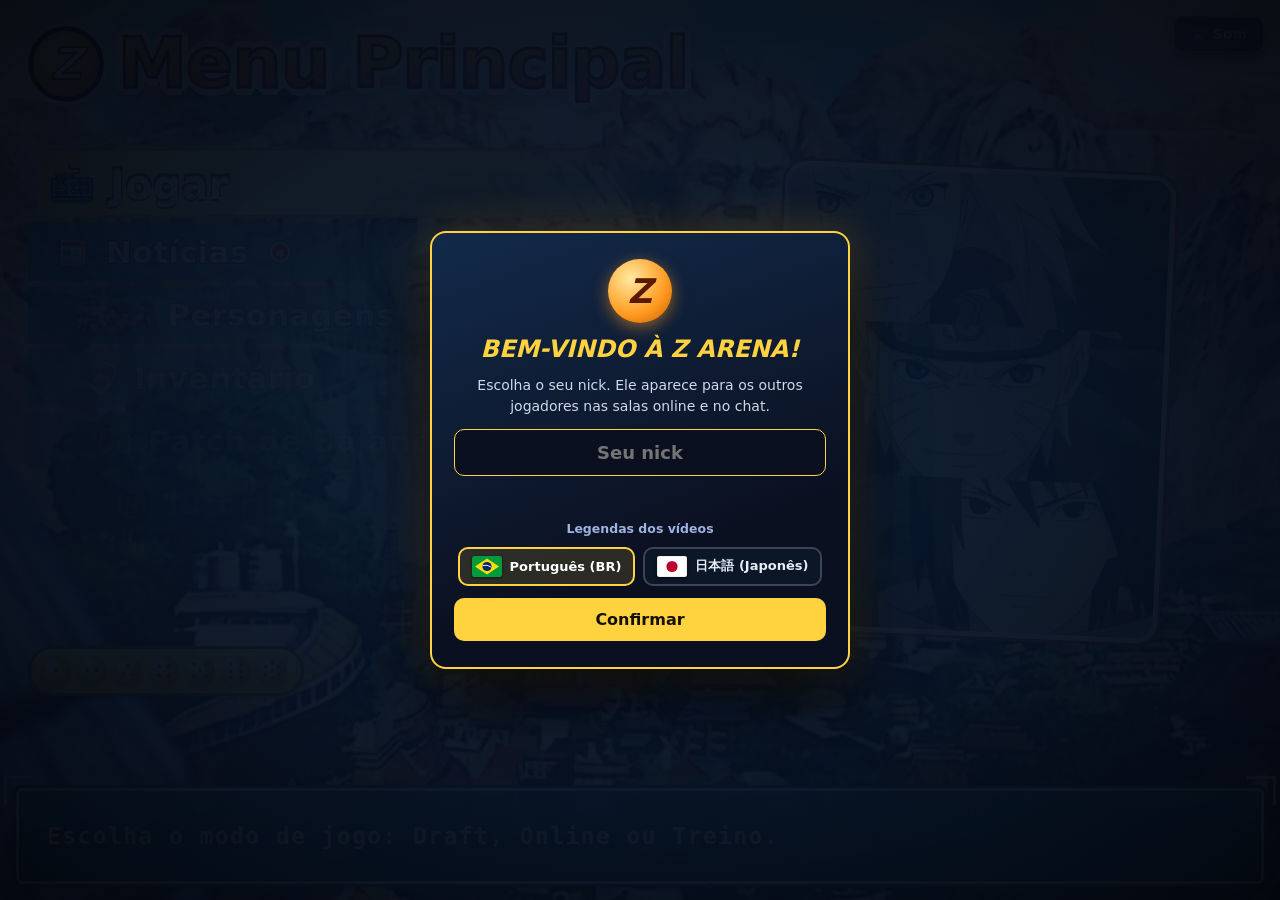
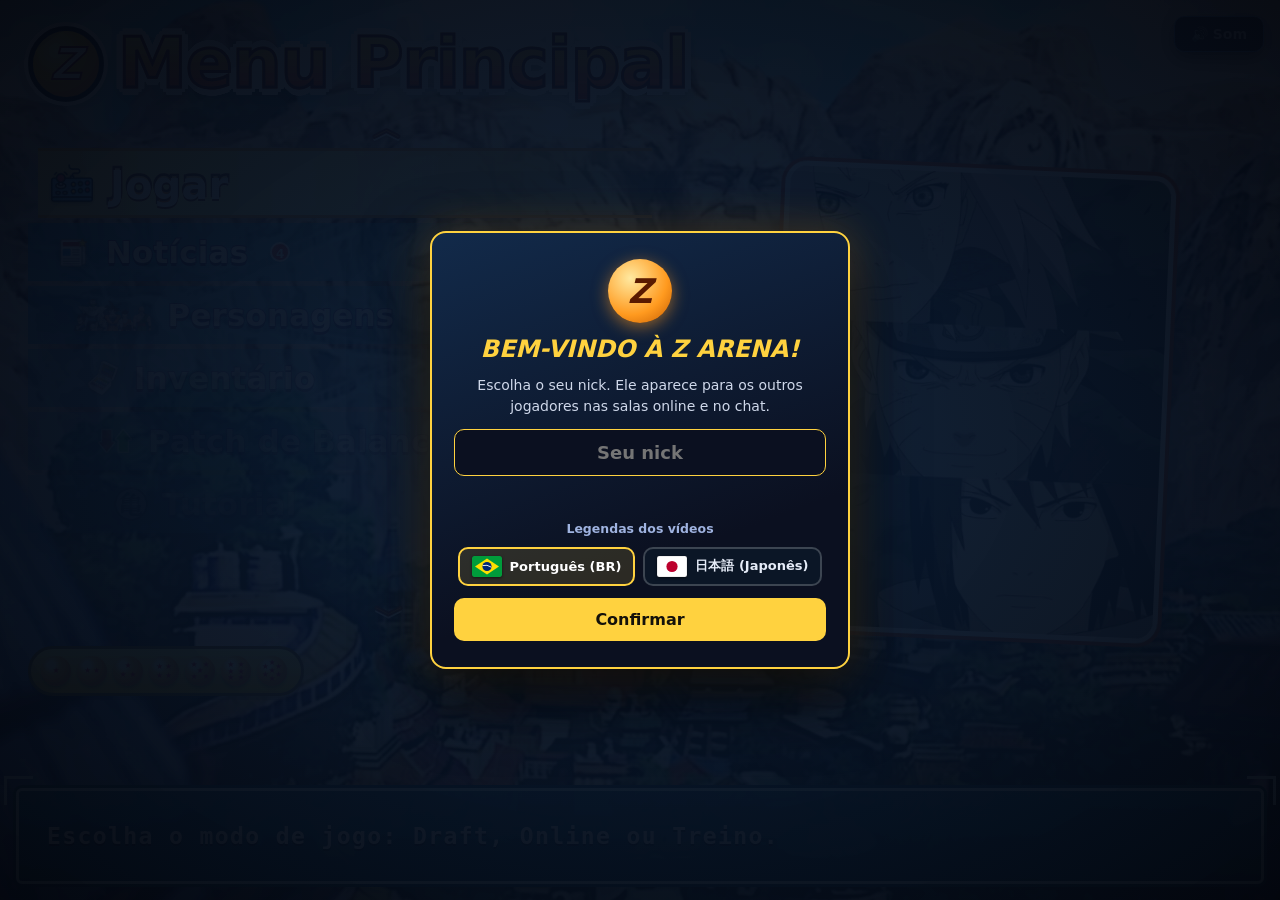
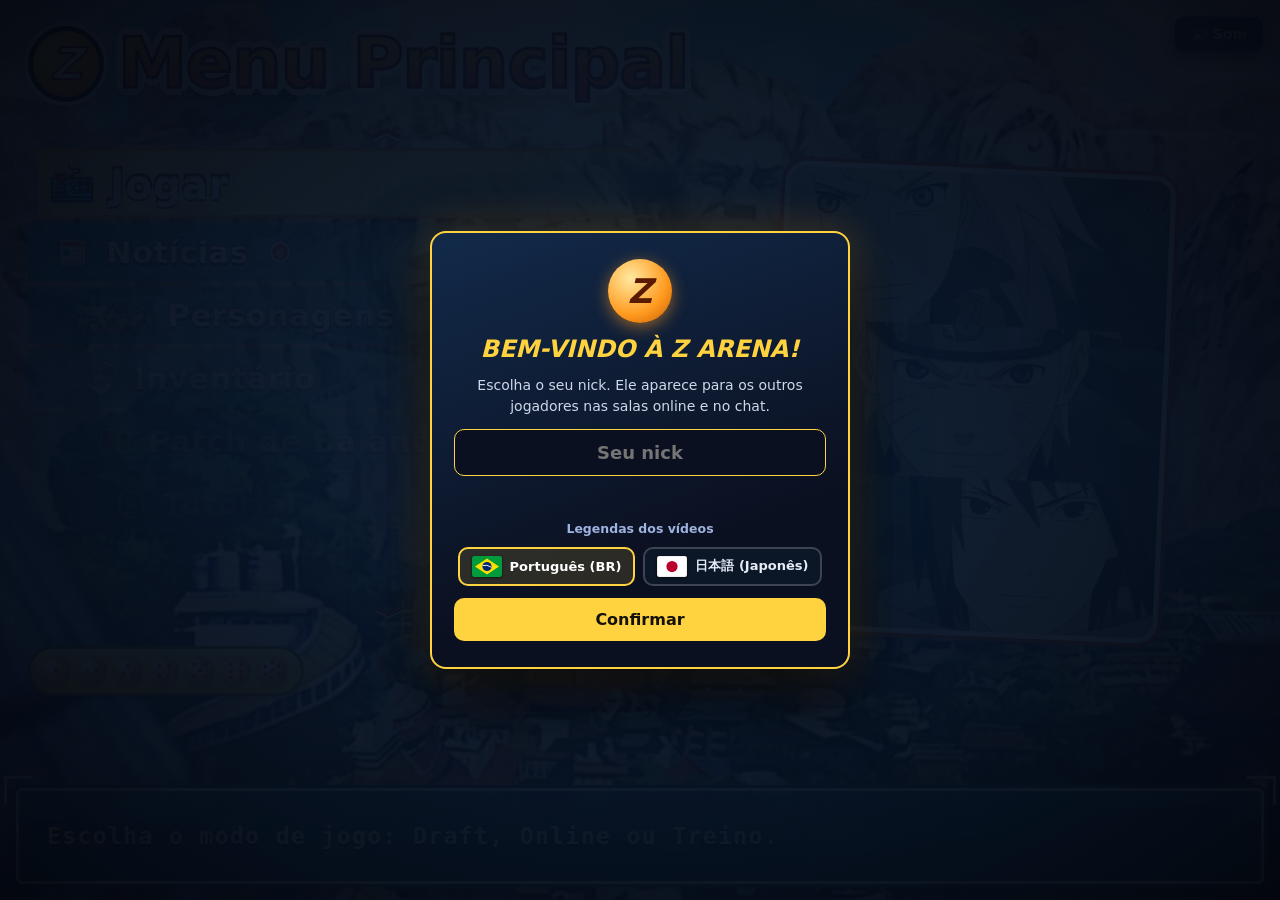
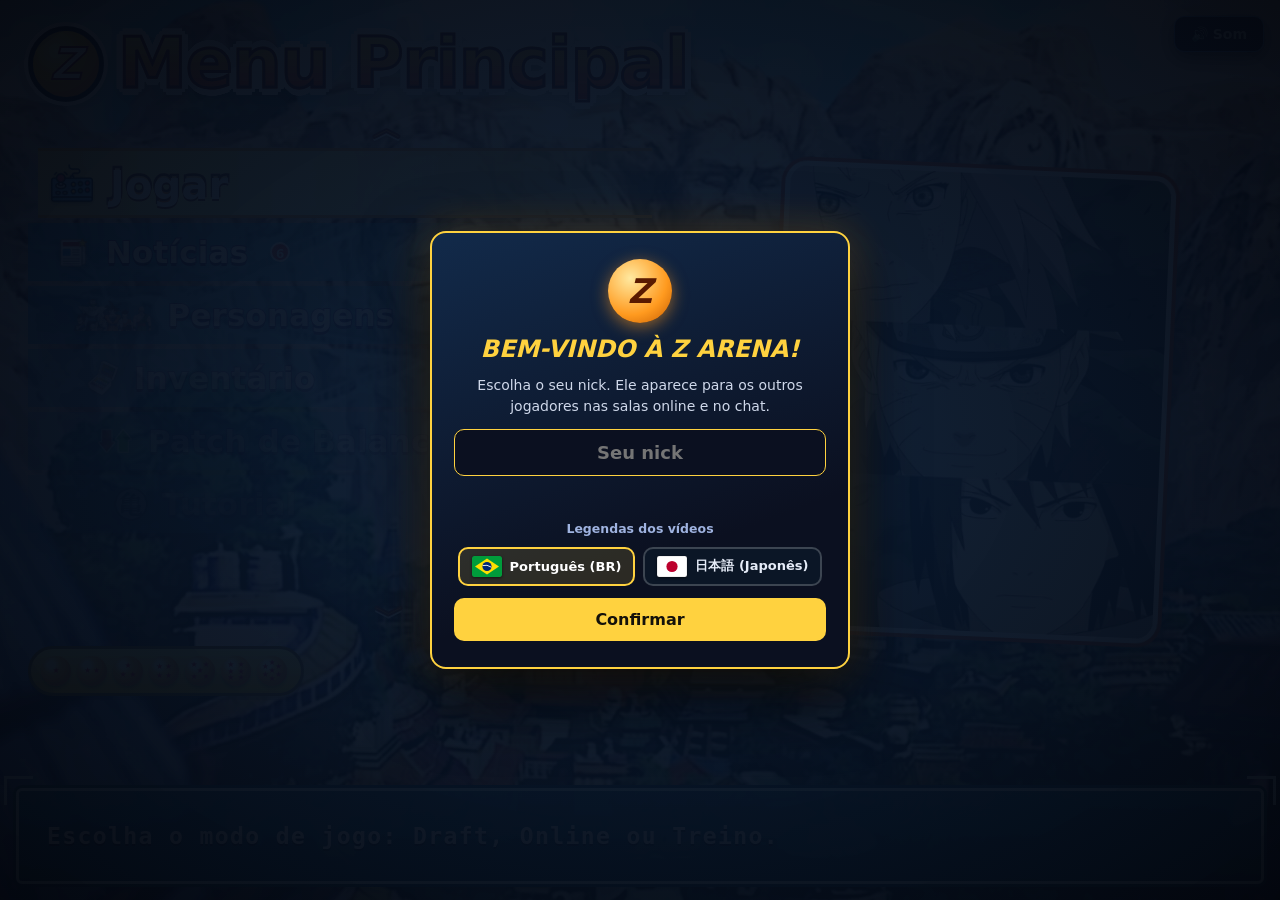
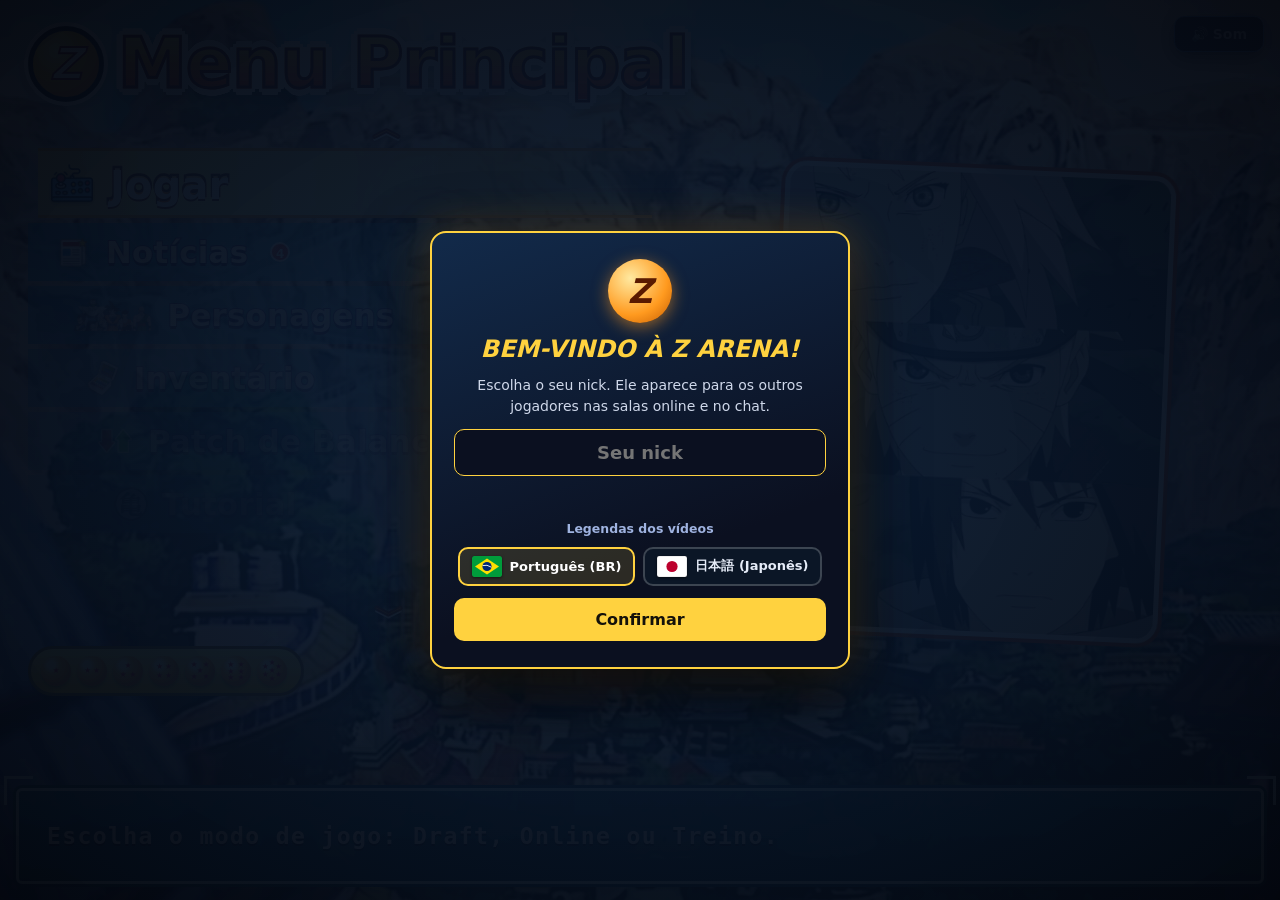
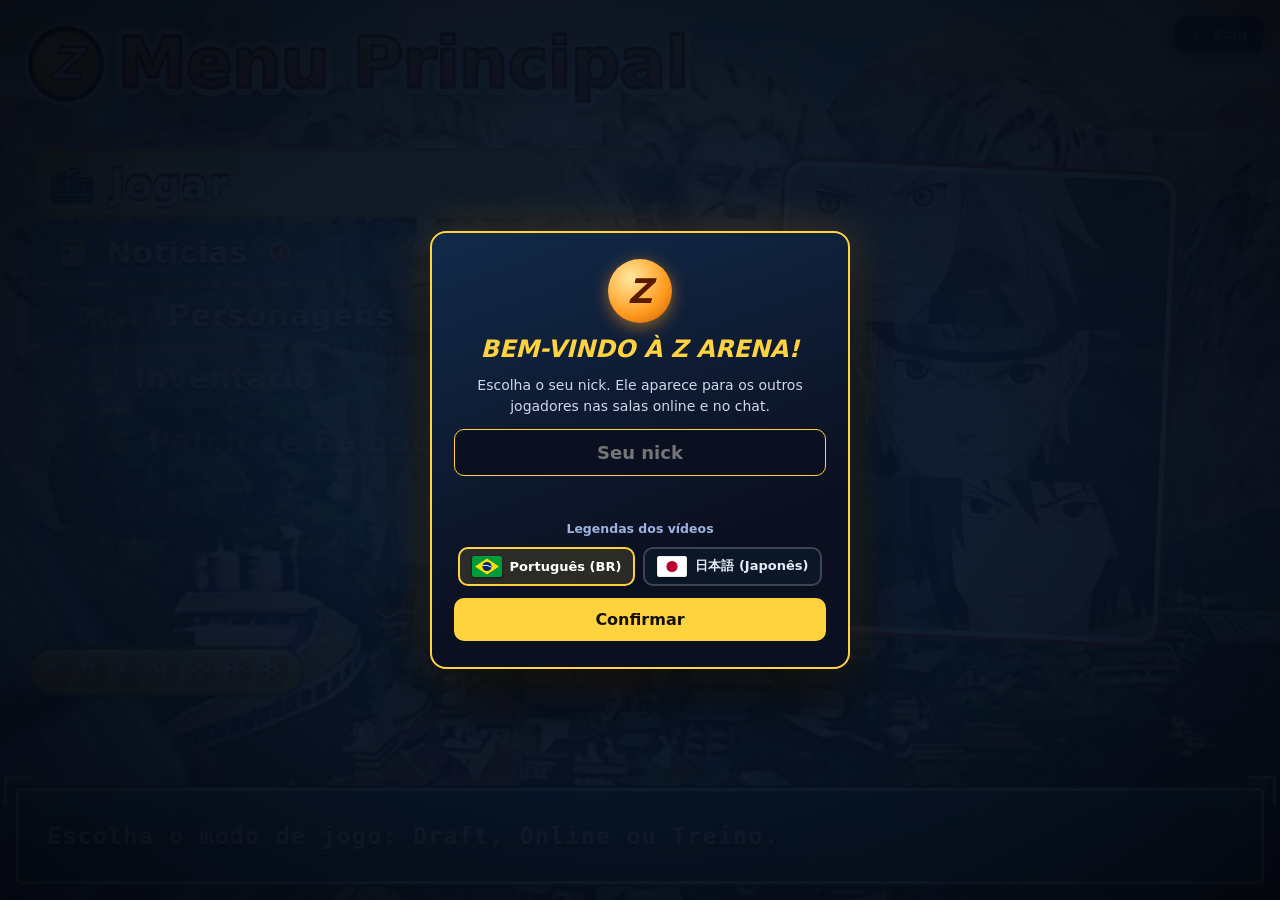
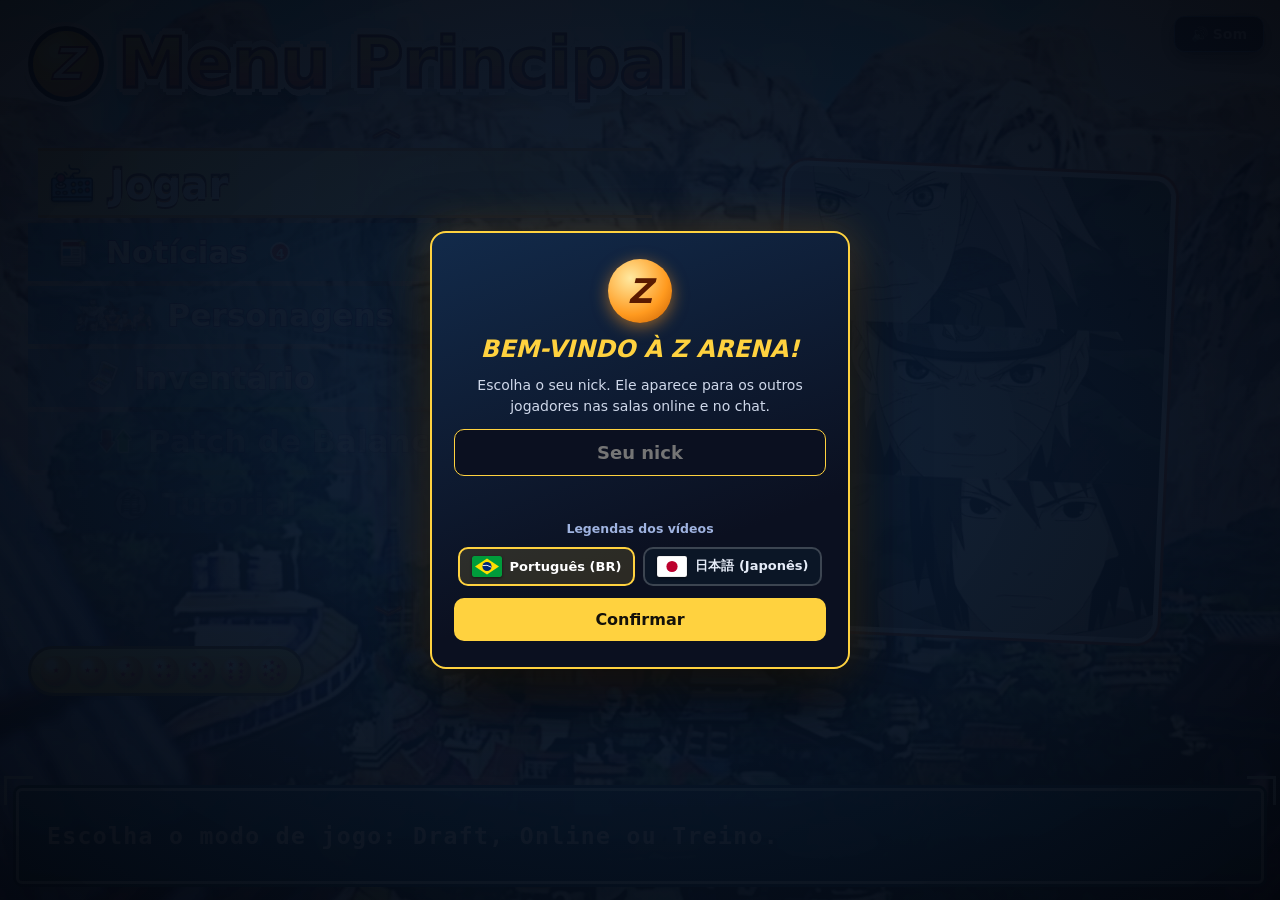
